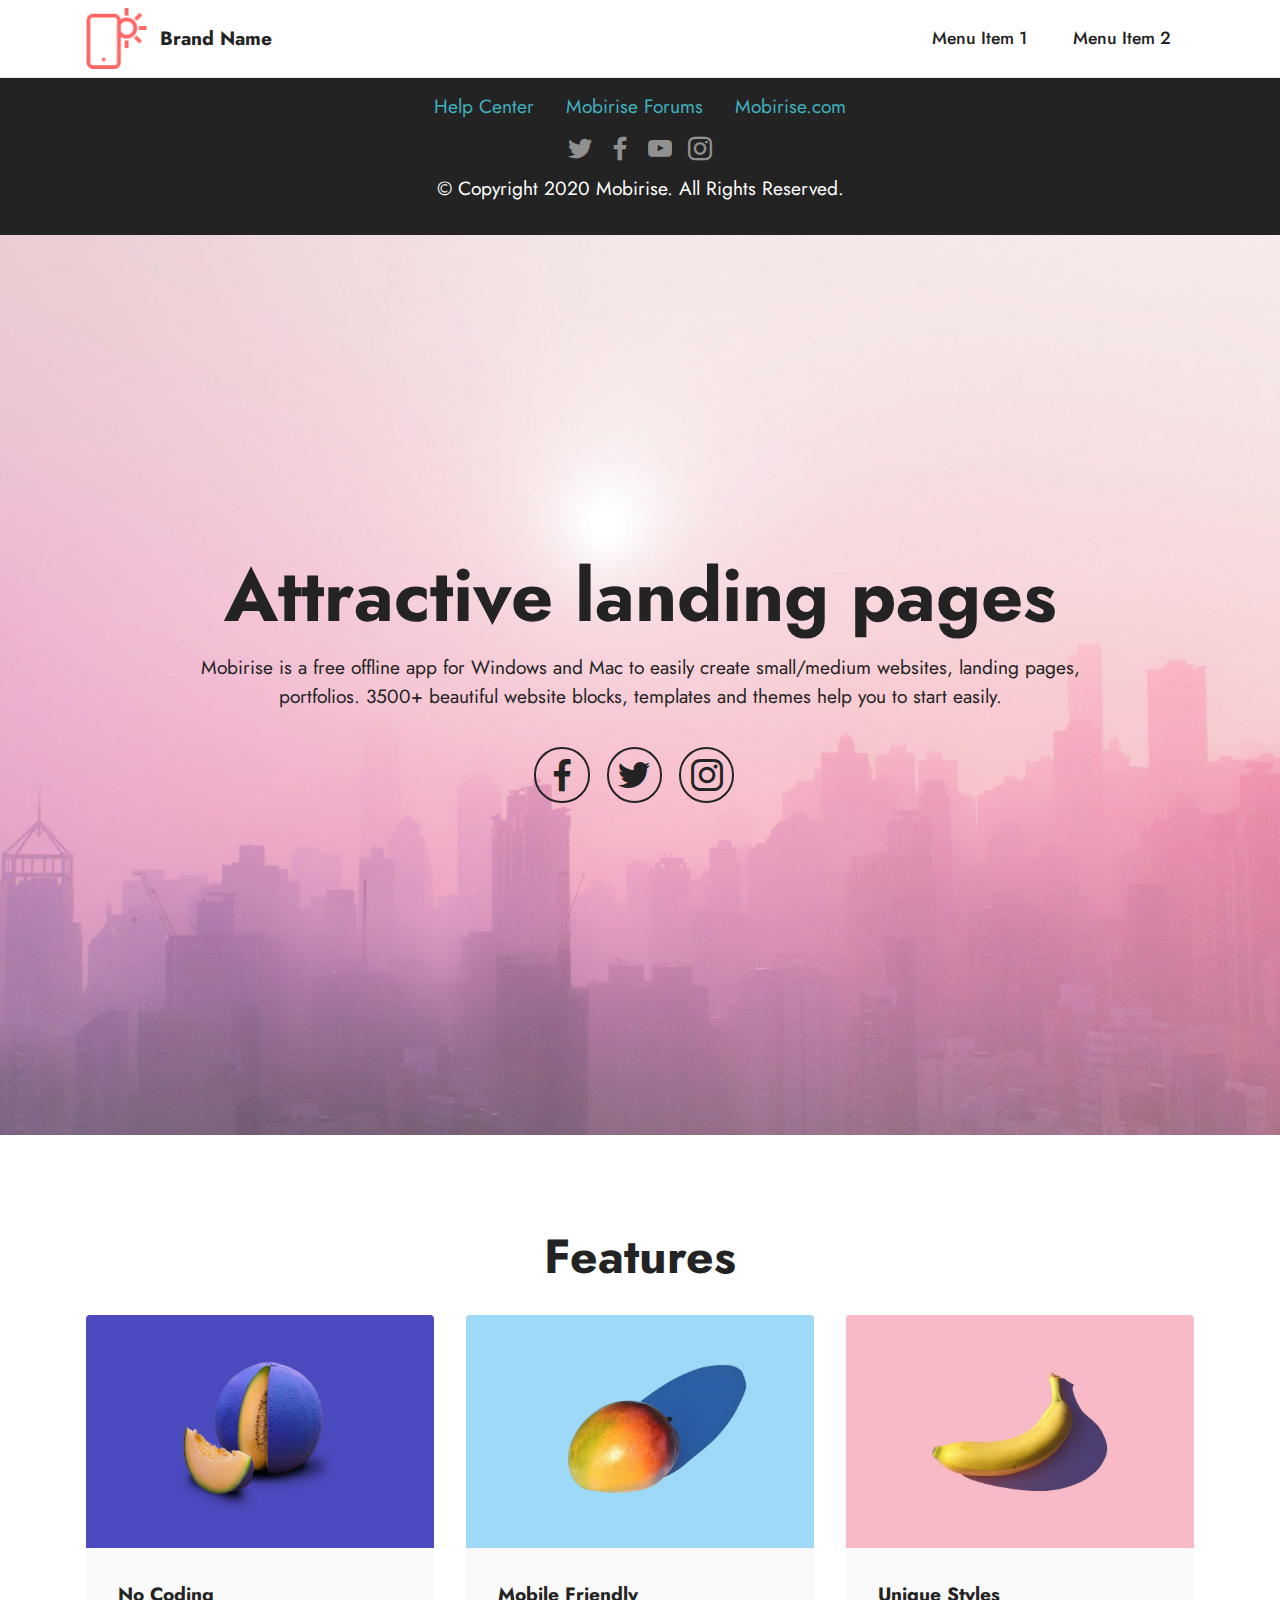
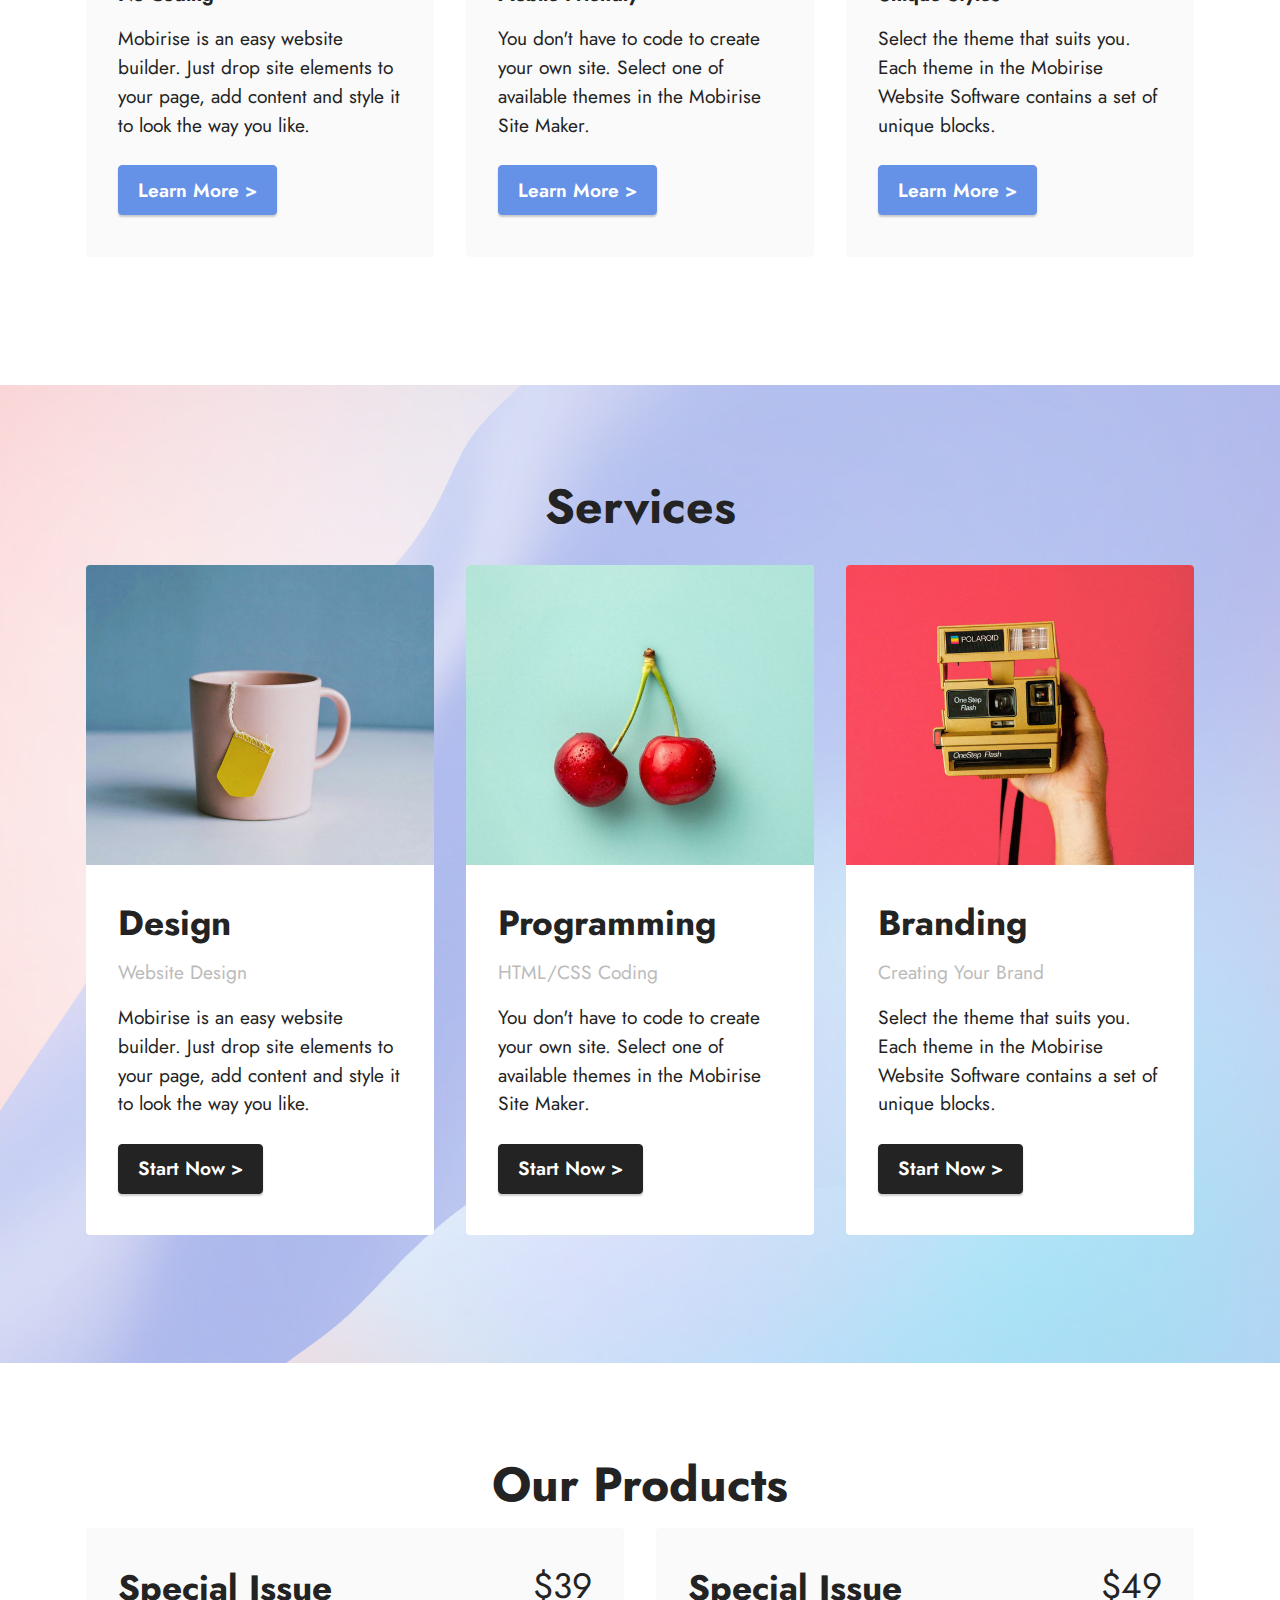
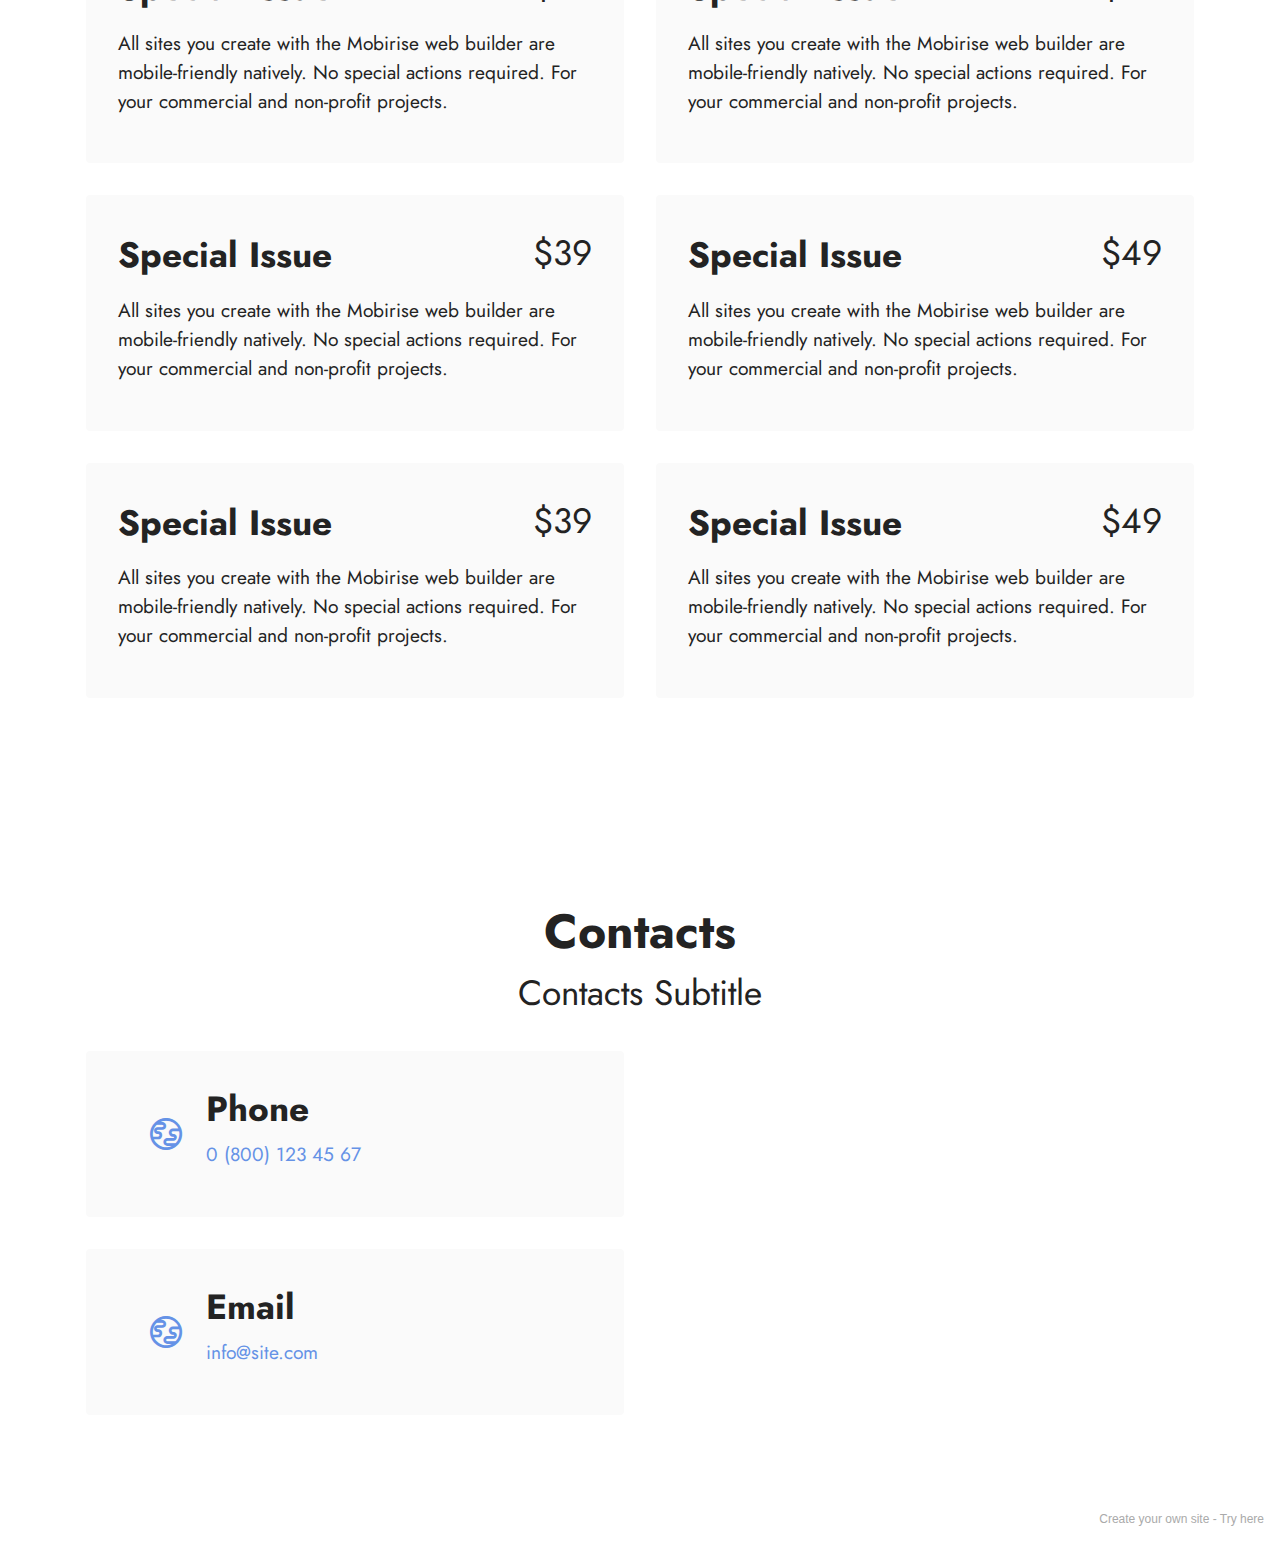
==== index.html @ 2f1c6c76 "zmsf" ====
<!DOCTYPE html>
<html  >
<head>
  <!-- Site made with Mobirise Website Builder v5.2.0, https://mobirise.com -->
  <meta charset="UTF-8">
  <meta http-equiv="X-UA-Compatible" content="IE=edge">
  <meta name="generator" content="Mobirise v5.2.0, mobirise.com">
  <meta name="viewport" content="width=device-width, initial-scale=1, minimum-scale=1">
  <link rel="shortcut icon" href="assets/images/logo.png" type="image/x-icon">
  <meta name="description" content="">
  
  
  <title>Home</title>
  <link rel="stylesheet" href="assets/web/assets/mobirise-icons2/mobirise2.css">
  <link rel="stylesheet" href="assets/tether/tether.min.css">
  <link rel="stylesheet" href="assets/bootstrap/css/bootstrap.min.css">
  <link rel="stylesheet" href="assets/bootstrap/css/bootstrap-grid.min.css">
  <link rel="stylesheet" href="assets/bootstrap/css/bootstrap-reboot.min.css">
  <link rel="stylesheet" href="assets/dropdown/css/style.css">
  <link rel="stylesheet" href="assets/socicon/css/styles.css">
  <link rel="stylesheet" href="assets/theme/css/style.css">
  <link rel="preload" as="style" href="assets/mobirise/css/mbr-additional.css"><link rel="stylesheet" href="assets/mobirise/css/mbr-additional.css" type="text/css">
  
  
  
  
</head>
<body>
  
  <section class="menu cid-s48OLK6784" once="menu" id="menu1-h">
    
    <nav class="navbar navbar-dropdown navbar-fixed-top navbar-expand-lg">
        <div class="container">
            <div class="navbar-brand">
                <span class="navbar-logo">
                    <a href="https://mobiri.se">
                        <img src="assets/images/logo.png" alt="Mobirise" style="height: 3.8rem;">
                    </a>
                </span>
                <span class="navbar-caption-wrap"><a class="navbar-caption text-black display-7" href="https://mobiri.se">Brand Name</a></span>
            </div>
            <button class="navbar-toggler" type="button" data-toggle="collapse" data-target="#navbarSupportedContent" aria-controls="navbarNavAltMarkup" aria-expanded="false" aria-label="Toggle navigation">
                <div class="hamburger">
                    <span></span>
                    <span></span>
                    <span></span>
                    <span></span>
                </div>
            </button>
            <div class="collapse navbar-collapse" id="navbarSupportedContent">
                <ul class="navbar-nav nav-dropdown nav-right" data-app-modern-menu="true"><li class="nav-item"><a class="nav-link link text-black display-4" href="https://mobirise.com">Menu Item 1</a></li>
                    <li class="nav-item"><a class="nav-link link text-black display-4" href="https://mobirise.com">
                            Menu Item 2</a></li></ul>
                
                
            </div>
        </div>
    </nav>

</section>

<section class="footer3 cid-s48P1Icc8J" once="footers" id="footer3-i">

    

    

    <div class="container">
        <div class="media-container-row align-center mbr-white">
            <div class="row row-links">
                <ul class="foot-menu">
                    
                    
                    
                    
                    
                <li class="foot-menu-item mbr-fonts-style display-7"><a href="https://mobirise.com/help/" class="text-success">Help Center</a></li><li class="foot-menu-item mbr-fonts-style display-7"><a href="http://forums.mobirise.com/" class="text-success">Mobirise Forums</a></li><li class="foot-menu-item mbr-fonts-style display-7"><a href="https://mobirise.com/" class="text-success">Mobirise.com</a></li></ul>
            </div>
            <div class="row social-row">
                <div class="social-list align-right pb-2">
                    
                    
                    
                    
                    
                    
                <div class="soc-item">
                        <a href="https://twitter.com/mobirise" target="_blank">
                            <span class="socicon-twitter socicon mbr-iconfont mbr-iconfont-social"></span>
                        </a>
                    </div><div class="soc-item">
                        <a href="https://www.facebook.com/pages/Mobirise/1616226671953247" target="_blank">
                            <span class="socicon-facebook socicon mbr-iconfont mbr-iconfont-social"></span>
                        </a>
                    </div><div class="soc-item">
                        <a href="https://www.youtube.com/c/mobirise" target="_blank">
                            <span class="socicon-youtube socicon mbr-iconfont mbr-iconfont-social"></span>
                        </a>
                    </div><div class="soc-item">
                        <a href="https://instagram.com/mobirise" target="_blank">
                            <span class="mbr-iconfont mbr-iconfont-social socicon-instagram socicon"></span>
                        </a>
                    </div></div>
            </div>
            <div class="row row-copirayt">
                <p class="mbr-text mb-0 mbr-fonts-style mbr-white align-center display-7">
                    © Copyright 2020 Mobirise. All Rights Reserved.
                </p>
            </div>
        </div>
    </div>
</section>

<section class="header13 cid-siAZzkygp8 mbr-fullscreen" id="header13-p">

    

    <div class="mbr-overlay" style="opacity: 0.2; background-color: rgb(255, 255, 255);"></div>

    <div class="align-center container">
        <div class="row justify-content-center">
            <div class="col-12 col-lg-10">
                <h1 class="mbr-section-title mbr-fonts-style mb-3 display-1"><strong>Attractive landing pages</strong></h1>
                
                <p class="mbr-text mbr-fonts-style mb-3 display-7">
                    Mobirise is a free offline app for Windows and Mac to easily create small/medium websites, landing
                    pages, portfolios. 3500+ beautiful website blocks, templates and themes help you to start easily.
                </p>
                
                <div class="social-row display-7 mt-5">
                    <div class="soc-item">
                        <a href="https://twitter.com/mobirise" target="_blank">
                            <span class="mbr-iconfont socicon socicon-facebook"></span>
                        </a>
                    </div>
                    <div class="soc-item">
                        <a href="https://twitter.com/mobirise" target="_blank">
                            <span class="mbr-iconfont socicon socicon-twitter"></span>
                        </a>
                    </div>
                    <div class="soc-item">
                        <a href="https://twitter.com/mobirise" target="_blank">
                            <span class="mbr-iconfont socicon socicon-instagram"></span>
                        </a>
                    </div>
                    
                    
                </div>
            </div>
        </div>
    </div>
</section>

<section class="features3 cid-siAZRKsqKq" id="features3-q">
    
    
    <div class="container">
        <div class="mbr-section-head">
            <h4 class="mbr-section-title mbr-fonts-style align-center mb-0 display-2">
                <strong>Features</strong></h4>
            
        </div>
        <div class="row mt-4">
            <div class="item features-image сol-12 col-md-6 col-lg-4">
                <div class="item-wrapper">
                    <div class="item-img">
                        <img src="assets/images/features1.jpg">
                    </div>
                    <div class="item-content">
                        <h5 class="item-title mbr-fonts-style display-7"><strong>No Coding</strong></h5>
                        
                        <p class="mbr-text mbr-fonts-style mt-3 display-7">Mobirise is an easy website builder. Just
                            drop site elements to your page, add content and style it to look the way you like.</p>
                    </div>
                    <div class="mbr-section-btn item-footer mt-2"><a href="" class="btn btn-primary item-btn display-7" target="_blank">Learn More
                            &gt;</a></div>
                </div>
            </div>
            <div class="item features-image сol-12 col-md-6 col-lg-4">
                <div class="item-wrapper">
                    <div class="item-img">
                        <img src="assets/images/features2.jpg">
                    </div>
                    <div class="item-content">
                        <h5 class="item-title mbr-fonts-style display-7"><strong>Mobile Friendly</strong></h5>
                        
                        <p class="mbr-text mbr-fonts-style mt-3 display-7">You don't have to code to create your own
                            site. Select one of available themes in the Mobirise Site Maker.</p>
                    </div>
                    <div class="mbr-section-btn item-footer mt-2"><a href="" class="btn btn-primary item-btn display-7" target="_blank">Learn More
                            &gt;</a></div>
                </div>
            </div>
            <div class="item features-image сol-12 col-md-6 col-lg-4">
                <div class="item-wrapper">
                    <div class="item-img">
                        <img src="assets/images/features3.jpg">
                    </div>
                    <div class="item-content">
                        <h5 class="item-title mbr-fonts-style display-7"><strong>Unique Styles</strong></h5>
                        
                        <p class="mbr-text mbr-fonts-style mt-3 display-7">Select the theme that suits you. Each theme
                            in the Mobirise Website Software contains a set of unique blocks.<br></p>
                    </div>
                    <div class="mbr-section-btn item-footer mt-2"><a href="" class="btn btn-primary item-btn display-7" target="_blank">Learn More
                            &gt;</a></div>
                </div>
            </div>
        </div>
    </div>
</section>

<section class="features4 cid-siAZSItTWg" id="features4-r">
    
    <div class="mbr-overlay"></div>
    <div class="container">
        <div class="mbr-section-head">
            <h4 class="mbr-section-title mbr-fonts-style align-center mb-0 display-2">
                <strong>Services</strong></h4>
            
        </div>
        <div class="row mt-4">
            <div class="item features-image сol-12 col-md-6 col-lg-4">
                <div class="item-wrapper">
                    <div class="item-img">
                        <img src="assets/images/product2.jpg" alt="" title="">
                    </div>
                    <div class="item-content">
                        <h5 class="item-title mbr-fonts-style display-5"><strong>Design</strong></h5>
                        <h6 class="item-subtitle mbr-fonts-style mt-1 display-7">Website Design</h6>
                        <p class="mbr-text mbr-fonts-style mt-3 display-7">Mobirise is an easy website builder. Just drop site elements to your page, add content and style it to look the way you like.</p>
                    </div>
                    <div class="mbr-section-btn item-footer mt-2"><a href="" class="btn item-btn btn-black display-7" target="_blank">Start Now &gt;</a></div>
                </div>
            </div>
            <div class="item features-image сol-12 col-md-6 col-lg-4">
                <div class="item-wrapper">
                    <div class="item-img">
                        <img src="assets/images/product3.jpg" alt="" title="">
                    </div>
                    <div class="item-content">
                        <h5 class="item-title mbr-fonts-style display-5"><strong>Programming</strong></h5>
                        <h6 class="item-subtitle mbr-fonts-style mt-1 display-7">
                            HTML/CSS Coding</h6>
                        <p class="mbr-text mbr-fonts-style mt-3 display-7">You don't have to code to create your own site. Select one of available themes in the Mobirise Site Maker.</p>
                    </div>
                    <div class="mbr-section-btn item-footer mt-2"><a href="" class="btn item-btn btn-black display-7" target="_blank">Start Now &gt;</a></div>
                </div>
            </div>
            <div class="item features-image сol-12 col-md-6 col-lg-4">
                <div class="item-wrapper">
                    <div class="item-img">
                        <img src="assets/images/product1.jpg" alt="" title="">
                    </div>
                    <div class="item-content">
                        <h5 class="item-title mbr-fonts-style display-5"><strong>Branding</strong></h5>
                        <h6 class="item-subtitle mbr-fonts-style mt-1 display-7">Creating Your Brand</h6>
                        <p class="mbr-text mbr-fonts-style mt-3 display-7">Select the theme that suits you. Each theme in the Mobirise Website Software contains a set of unique blocks.<br></p>
                    </div>
                    <div class="mbr-section-btn item-footer mt-2"><a href="" class="btn item-btn btn-black display-7" target="_blank">Start Now &gt;</a></div>
                </div>
            </div>
            
        </div>
    </div>
</section>

<section class="features7 cid-siAZWN9d0u" id="features8-s">
    <!---->
    
    
    <div class="container">
        <div class="row">
            <div class="title col-12">
                <h5 class="mbr-section-title mbr-fonts-style mb-3 display-2">
                    <strong>Our Products</strong>
                </h5>
                
            </div>
            <div class="card col-12 col-md-6">
                <div class="card-wrapper">
                    <div class="top-line">
                        <h6 class="card-title mbr-fonts-style display-5">
                            <strong>Special Issue</strong>
                        </h6>
                        <p class="mbr-text cost mbr-fonts-style display-5">$39</p>
                    </div>
                    <div class="bottom-line">
                        <p class="mbr-text mbr-fonts-style display-7">
                            All sites you create with the Mobirise web builder are mobile-friendly natively. No special
                            actions required. For your commercial and non-profit projects.
                        </p>
                    </div>
                </div>
            </div>
            <div class="card col-12 col-md-6">
                <div class="card-wrapper">
                    <div class="top-line">
                        <h6 class="card-title mbr-fonts-style display-5">
                            <strong>Special Issue</strong>
                        </h6>
                        <p class="mbr-text cost mbr-fonts-style display-5">$49</p>
                    </div>
                    <div class="bottom-line">
                        <p class="mbr-text mbr-fonts-style display-7">
                            All sites you create with the Mobirise web builder are mobile-friendly natively. No special
                            actions required. For your commercial and non-profit projects.
                        </p>
                    </div>
                </div>
            </div>
            <div class="card col-12 col-md-6">
                <div class="card-wrapper">
                    <div class="top-line">
                        <h6 class="card-title mbr-fonts-style display-5">
                            <strong>Special Issue</strong>
                        </h6>
                        <p class="mbr-text cost mbr-fonts-style display-5">$39</p>
                    </div>
                    <div class="bottom-line">
                        <p class="mbr-text mbr-fonts-style display-7">
                            All sites you create with the Mobirise web builder are mobile-friendly natively. No special
                            actions required. For your commercial and non-profit projects.
                        </p>
                    </div>
                </div>
            </div>
            <div class="card col-12 col-md-6">
                <div class="card-wrapper">
                    <div class="top-line">
                        <h6 class="card-title mbr-fonts-style display-5">
                            <strong>Special Issue</strong>
                        </h6>
                        <p class="mbr-text cost mbr-fonts-style display-5">$49</p>
                    </div>
                    <div class="bottom-line">
                        <p class="mbr-text mbr-fonts-style display-7">
                            All sites you create with the Mobirise web builder are mobile-friendly natively. No special
                            actions required. For your commercial and non-profit projects.
                        </p>
                    </div>
                </div>
            </div>
            <div class="card col-12 col-md-6">
                <div class="card-wrapper">
                    <div class="top-line">
                        <h6 class="card-title mbr-fonts-style display-5">
                            <strong>Special Issue</strong>
                        </h6>
                        <p class="mbr-text cost mbr-fonts-style display-5">$39</p>
                    </div>
                    <div class="bottom-line">
                        <p class="mbr-text mbr-fonts-style display-7">
                            All sites you create with the Mobirise web builder are mobile-friendly natively. No special
                            actions required. For your commercial and non-profit projects.
                        </p>
                    </div>
                </div>
            </div>
            <div class="card col-12 col-md-6">
                <div class="card-wrapper">
                    <div class="top-line">
                        <h6 class="card-title mbr-fonts-style display-5">
                            <strong>Special Issue</strong>
                        </h6>
                        <p class="mbr-text cost mbr-fonts-style display-5">$49</p>
                    </div>
                    <div class="bottom-line">
                        <p class="mbr-text mbr-fonts-style display-7">
                            All sites you create with the Mobirise web builder are mobile-friendly natively. No special
                            actions required. For your commercial and non-profit projects.
                        </p>
                    </div>
                </div>
            </div>
            
            
            
            
            
            
        </div>
    </div>
</section>

<section class="contacts3 map1 cid-siB05plwUU" id="contacts3-t">

    
    
    <div class="container">
        <div class="mbr-section-head">
            <h3 class="mbr-section-title mbr-fonts-style align-center mb-0 display-2">
                <strong>Contacts</strong>
            </h3>
            <h4 class="mbr-section-subtitle mbr-fonts-style align-center mb-0 mt-2 display-5">
                Contacts Subtitle
            </h4>
        </div>
        <div class="row justify-content-center mt-4">
            <div class="card col-12 col-md-6">
                <div class="card-wrapper">
                    <div class="image-wrapper">
                        <span class="mbr-iconfont mobi-mbri-globe mobi-mbri"></span>
                    </div>
                    <div class="text-wrapper">
                        <h6 class="card-title mbr-fonts-style mb-1 display-5">
                            <strong>Phone</strong>
                        </h6>
                        <p class="mbr-text mbr-fonts-style display-7">
                            <a href="tel:+12345678910" class="text-primary">0 (800) 123 45 67</a>
                        </p>
                    </div>
                </div>
                <div class="card-wrapper">
                    <div class="image-wrapper">
                        <span class="mbr-iconfont mobi-mbri-globe mobi-mbri"></span>
                    </div>
                    <div class="text-wrapper">
                        <h6 class="card-title mbr-fonts-style mb-1 display-5">
                            <strong>Email</strong>
                        </h6>
                        <p class="mbr-text mbr-fonts-style display-7">
                            <a href="mailto:info@site.com" class="text-primary">info@site.com</a>
                        </p>
                    </div>
                </div>
            </div>
            <div class="map-wrapper col-12 col-md-6">
                <div class="google-map"><iframe frameborder="0" style="border:0" src="https://www.google.com/maps/embed/v1/place?key=AIzaSyCNveGQ9bfpKFwWzQLLftrR9hNiHwdqQG8&amp;q=350 5th Ave, New York, NY 10118" allowfullscreen=""></iframe></div>
            </div>
        </div>
    </div>
</section><section style="background-color: #fff; font-family: -apple-system, BlinkMacSystemFont, 'Segoe UI', 'Roboto', 'Helvetica Neue', Arial, sans-serif; color:#aaa; font-size:12px; padding: 0; align-items: center; display: flex;"><a href="https://mobirise.site/w" style="flex: 1 1; height: 3rem; padding-left: 1rem;"></a><p style="flex: 0 0 auto; margin:0; padding-right:1rem;">Create your own site - <a href="https://mobirise.site/v" style="color:#aaa;">Try here</a></p></section><script src="assets/web/assets/jquery/jquery.min.js"></script>  <script src="assets/popper/popper.min.js"></script>  <script src="assets/tether/tether.min.js"></script>  <script src="assets/bootstrap/js/bootstrap.min.js"></script>  <script src="assets/smoothscroll/smooth-scroll.js"></script>  <script src="assets/dropdown/js/nav-dropdown.js"></script>  <script src="assets/dropdown/js/navbar-dropdown.js"></script>  <script src="assets/touchswipe/jquery.touch-swipe.min.js"></script>  <script src="assets/theme/js/script.js"></script>  
  
  
</body>
</html>
---- assets/web/assets/mobirise-icons2/mobirise2.css ----
@font-face {
  font-family: 'Moririse2';
  font-display: swap;
  src:  url('mobirise2.eot?f2bix4');
  src:  url('mobirise2.eot?f2bix4#iefix') format('embedded-opentype'),
    url('mobirise2.ttf?f2bix4') format('truetype'),
    url('mobirise2.woff?f2bix4') format('woff'),
    url('mobirise2.svg?f2bix4#mobirise2') format('svg');
  font-weight: normal;
  font-style: normal;
}

[class^="mobi-"], [class*=" mobi-"] {
  /* use !important to prevent issues with browser extensions that change fonts */
  font-family: 'Moririse2' !important;
  speak: none;
  font-style: normal;
  font-weight: normal;
  font-variant: normal;
  text-transform: none;
  line-height: 1;

  /* Better Font Rendering =========== */
  -webkit-font-smoothing: antialiased;
  -moz-osx-font-smoothing: grayscale;
}

.mobi-mbri-add-submenu:before {
  content: "\e900";
}
.mobi-mbri-alert:before {
  content: "\e901";
}
.mobi-mbri-align-center:before {
  content: "\e902";
}
.mobi-mbri-align-justify:before {
  content: "\e903";
}
.mobi-mbri-align-left:before {
  content: "\e904";
}
.mobi-mbri-align-right:before {
  content: "\e905";
}
.mobi-mbri-android:before {
  content: "\e906";
}
.mobi-mbri-apple:before {
  content: "\e907";
}
.mobi-mbri-arrow-down:before {
  content: "\e908";
}
.mobi-mbri-arrow-next:before {
  content: "\e909";
}
.mobi-mbri-arrow-prev:before {
  content: "\e90a";
}
.mobi-mbri-arrow-up:before {
  content: "\e90b";
}
.mobi-mbri-bold:before {
  content: "\e90c";
}
.mobi-mbri-bookmark:before {
  content: "\e90d";
}
.mobi-mbri-bootstrap:before {
  content: "\e90e";
}
.mobi-mbri-briefcase:before {
  content: "\e90f";
}
.mobi-mbri-browse:before {
  content: "\e910";
}
.mobi-mbri-bulleted-list:before {
  content: "\e911";
}
.mobi-mbri-calendar:before {
  content: "\e912";
}
.mobi-mbri-camera:before {
  content: "\e913";
}
.mobi-mbri-cart-add:before {
  content: "\e914";
}
.mobi-mbri-cart-full:before {
  content: "\e915";
}
.mobi-mbri-cash:before {
  content: "\e916";
}
.mobi-mbri-change-style:before {
  content: "\e917";
}
.mobi-mbri-chat:before {
  content: "\e918";
}
.mobi-mbri-clock:before {
  content: "\e919";
}
.mobi-mbri-close:before {
  content: "\e91a";
}
.mobi-mbri-cloud:before {
  content: "\e91b";
}
.mobi-mbri-code:before {
  content: "\e91c";
}
.mobi-mbri-contact-form:before {
  content: "\e91d";
}
.mobi-mbri-credit-card:before {
  content: "\e91e";
}
.mobi-mbri-cursor-click:before {
  content: "\e91f";
}
.mobi-mbri-cust-feedback:before {
  content: "\e920";
}
.mobi-mbri-database:before {
  content: "\e921";
}
.mobi-mbri-delivery:before {
  content: "\e922";
}
.mobi-mbri-desktop:before {
  content: "\e923";
}
.mobi-mbri-devices:before {
  content: "\e924";
}
.mobi-mbri-down:before {
  content: "\e925";
}
.mobi-mbri-download-2:before {
  content: "\e926";
}
.mobi-mbri-download:before {
  content: "\e927";
}
.mobi-mbri-drag-n-drop-2:before {
  content: "\e928";
}
.mobi-mbri-drag-n-drop:before {
  content: "\e929";
}
.mobi-mbri-edit-2:before {
  content: "\e92a";
}
.mobi-mbri-edit:before {
  content: "\e92b";
}
.mobi-mbri-error:before {
  content: "\e92c";
}
.mobi-mbri-extension:before {
  content: "\e92d";
}
.mobi-mbri-features:before {
  content: "\e92e";
}
.mobi-mbri-file:before {
  content: "\e92f";
}
.mobi-mbri-flag:before {
  content: "\e930";
}
.mobi-mbri-folder:before {
  content: "\e931";
}
.mobi-mbri-gift:before {
  content: "\e932";
}
.mobi-mbri-github:before {
  content: "\e933";
}
.mobi-mbri-globe-2:before {
  content: "\e934";
}
.mobi-mbri-globe:before {
  content: "\e935";
}
.mobi-mbri-growing-chart:before {
  content: "\e936";
}
.mobi-mbri-hearth:before {
  content: "\e937";
}
.mobi-mbri-help:before {
  content: "\e938";
}
.mobi-mbri-home:before {
  content: "\e939";
}
.mobi-mbri-hot-cup:before {
  content: "\e93a";
}
.mobi-mbri-idea:before {
  content: "\e93b";
}
.mobi-mbri-image-gallery:before {
  content: "\e93c";
}
.mobi-mbri-image-slider:before {
  content: "\e93d";
}
.mobi-mbri-info:before {
  content: "\e93e";
}
.mobi-mbri-italic:before {
  content: "\e93f";
}
.mobi-mbri-key:before {
  content: "\e940";
}
.mobi-mbri-laptop:before {
  content: "\e941";
}
.mobi-mbri-layers:before {
  content: "\e942";
}
.mobi-mbri-left-right:before {
  content: "\e943";
}
.mobi-mbri-left:before {
  content: "\e944";
}
.mobi-mbri-letter:before {
  content: "\e945";
}
.mobi-mbri-like:before {
  content: "\e946";
}
.mobi-mbri-link:before {
  content: "\e947";
}
.mobi-mbri-lock:before {
  content: "\e948";
}
.mobi-mbri-login:before {
  content: "\e949";
}
.mobi-mbri-logout:before {
  content: "\e94a";
}
.mobi-mbri-magic-stick:before {
  content: "\e94b";
}
.mobi-mbri-map-pin:before {
  content: "\e94c";
}
.mobi-mbri-menu:before {
  content: "\e94d";
}
.mobi-mbri-mobile-2:before {
  content: "\e94e";
}
.mobi-mbri-mobile-horizontal:before {
  content: "\e94f";
}
.mobi-mbri-mobile:before {
  content: "\e950";
}
.mobi-mbri-mobirise:before {
  content: "\e951";
}
.mobi-mbri-more-horizontal:before {
  content: "\e952";
}
.mobi-mbri-more-vertical:before {
  content: "\e953";
}
.mobi-mbri-music:before {
  content: "\e954";
}
.mobi-mbri-new-file:before {
  content: "\e955";
}
.mobi-mbri-numbered-list:before {
  content: "\e956";
}
.mobi-mbri-opened-folder:before {
  content: "\e957";
}
.mobi-mbri-pages:before {
  content: "\e958";
}
.mobi-mbri-paper-plane:before {
  content: "\e959";
}
.mobi-mbri-paperclip:before {
  content: "\e95a";
}
.mobi-mbri-phone:before {
  content: "\e95b";
}
.mobi-mbri-photo:before {
  content: "\e95c";
}
.mobi-mbri-photos:before {
  content: "\e95d";
}
.mobi-mbri-pin:before {
  content: "\e95e";
}
.mobi-mbri-play:before {
  content: "\e95f";
}
.mobi-mbri-plus:before {
  content: "\e960";
}
.mobi-mbri-preview:before {
  content: "\e961";
}
.mobi-mbri-print:before {
  content: "\e962";
}
.mobi-mbri-protect:before {
  content: "\e963";
}
.mobi-mbri-question:before {
  content: "\e964";
}
.mobi-mbri-quote-left:before {
  content: "\e965";
}
.mobi-mbri-quote-right:before {
  content: "\e966";
}
.mobi-mbri-redo:before {
  content: "\e967";
}
.mobi-mbri-refresh:before {
  content: "\e968";
}
.mobi-mbri-responsive-2:before {
  content: "\e969";
}
.mobi-mbri-responsive:before {
  content: "\e96a";
}
.mobi-mbri-right:before {
  content: "\e96b";
}
.mobi-mbri-rocket:before {
  content: "\e96c";
}
.mobi-mbri-sad-face:before {
  content: "\e96d";
}
.mobi-mbri-sale:before {
  content: "\e96e";
}
.mobi-mbri-save:before {
  content: "\e96f";
}
.mobi-mbri-search:before {
  content: "\e970";
}
.mobi-mbri-setting-2:before {
  content: "\e971";
}
.mobi-mbri-setting-3:before {
  content: "\e972";
}
.mobi-mbri-setting:before {
  content: "\e973";
}
.mobi-mbri-share:before {
  content: "\e974";
}
.mobi-mbri-shopping-bag:before {
  content: "\e975";
}
.mobi-mbri-shopping-basket:before {
  content: "\e976";
}
.mobi-mbri-shopping-cart:before {
  content: "\e977";
}
.mobi-mbri-sites:before {
  content: "\e978";
}
.mobi-mbri-smile-face:before {
  content: "\e979";
}
.mobi-mbri-speed:before {
  content: "\e97a";
}
.mobi-mbri-star:before {
  content: "\e97b";
}
.mobi-mbri-success:before {
  content: "\e97c";
}
.mobi-mbri-sun:before {
  content: "\e97d";
}
.mobi-mbri-sun2:before {
  content: "\e97e";
}
.mobi-mbri-tablet-vertical:before {
  content: "\e97f";
}
.mobi-mbri-tablet:before {
  content: "\e980";
}
.mobi-mbri-target:before {
  content: "\e981";
}
.mobi-mbri-timer:before {
  content: "\e982";
}
.mobi-mbri-to-ftp:before {
  content: "\e983";
}
.mobi-mbri-to-local-drive:before {
  content: "\e984";
}
.mobi-mbri-touch-swipe:before {
  content: "\e985";
}
.mobi-mbri-touch:before {
  content: "\e986";
}
.mobi-mbri-trash:before {
  content: "\e987";
}
.mobi-mbri-underline:before {
  content: "\e988";
}
.mobi-mbri-undo:before {
  content: "\e989";
}
.mobi-mbri-unlink:before {
  content: "\e98a";
}
.mobi-mbri-unlock:before {
  content: "\e98b";
}
.mobi-mbri-up-down:before {
  content: "\e98c";
}
.mobi-mbri-up:before {
  content: "\e98d";
}
.mobi-mbri-update:before {
  content: "\e98e";
}
.mobi-mbri-upload-2:before {
  content: "\e98f";
}
.mobi-mbri-upload:before {
  content: "\e990";
}
.mobi-mbri-user-2:before {
  content: "\e991";
}
.mobi-mbri-user:before {
  content: "\e992";
}
.mobi-mbri-users:before {
  content: "\e993";
}
.mobi-mbri-video-play:before {
  content: "\e994";
}
.mobi-mbri-video:before {
  content: "\e995";
}
.mobi-mbri-watch:before {
  content: "\e996";
}
.mobi-mbri-website-theme-2:before {
  content: "\e997";
}
.mobi-mbri-website-theme:before {
  content: "\e998";
}
.mobi-mbri-wifi:before {
  content: "\e999";
}
.mobi-mbri-windows:before {
  content: "\e99a";
}
.mobi-mbri-zoom-in:before {
  content: "\e99b";
}
.mobi-mbri-zoom-out:before {
  content: "\e99c";
}
---- assets/dropdown/css/style.css ----
.navbar-dropdown {
  left: 0;
  padding: 0;
  position: absolute;
  right: 0;
  top: 0;
  transition: all 0.45s ease;
  z-index: 1030;
  background: #282828; }
  .navbar-dropdown .navbar-logo {
    margin-right: 0.8rem;
    transition: margin 0.3s ease-in-out;
    vertical-align: middle; }
    .navbar-dropdown .navbar-logo img {
      height: 3.125rem;
      transition: all 0.3s ease-in-out; }
    .navbar-dropdown .navbar-logo.mbr-iconfont {
      font-size: 3.125rem;
      line-height: 3.125rem; }
  .navbar-dropdown .navbar-caption {
    font-weight: 700;
    white-space: normal;
    vertical-align: -4px;
    line-height: 3.125rem !important; }
    .navbar-dropdown .navbar-caption, .navbar-dropdown .navbar-caption:hover {
      color: inherit;
      text-decoration: none; }
  .navbar-dropdown .mbr-iconfont + .navbar-caption {
    vertical-align: -1px; }
  .navbar-dropdown.navbar-fixed-top {
    position: fixed; }
  .navbar-dropdown .navbar-brand span {
    vertical-align: -4px; }
  .navbar-dropdown.bg-color.transparent {
    background: none; }
  .navbar-dropdown.navbar-short .navbar-brand {
    padding: 0.625rem 0; }
    .navbar-dropdown.navbar-short .navbar-brand span {
      vertical-align: -1px; }
  .navbar-dropdown.navbar-short .navbar-caption {
    line-height: 2.375rem !important;
    vertical-align: -2px; }
  .navbar-dropdown.navbar-short .navbar-logo {
    margin-right: 0.5rem; }
    .navbar-dropdown.navbar-short .navbar-logo img {
      height: 2.375rem; }
    .navbar-dropdown.navbar-short .navbar-logo.mbr-iconfont {
      font-size: 2.375rem;
      line-height: 2.375rem; }
  .navbar-dropdown.navbar-short .mbr-table-cell {
    height: 3.625rem; }
  .navbar-dropdown .navbar-close {
    left: 0.6875rem;
    position: fixed;
    top: 0.75rem;
    z-index: 1000; }
  .navbar-dropdown .hamburger-icon {
    content: "";
    display: inline-block;
    vertical-align: middle;
    width: 16px;
    -webkit-box-shadow: 0 -6px 0 1px #282828,0 0 0 1px #282828,0 6px 0 1px #282828;
    -moz-box-shadow: 0 -6px 0 1px #282828,0 0 0 1px #282828,0 6px 0 1px #282828;
    box-shadow: 0 -6px 0 1px #282828,0 0 0 1px #282828,0 6px 0 1px #282828; }

.dropdown-menu .dropdown-toggle[data-toggle="dropdown-submenu"]::after {
  border-bottom: 0.35em solid transparent;
  border-left: 0.35em solid;
  border-right: 0;
  border-top: 0.35em solid transparent;
  margin-left: 0.3rem; }

.dropdown-menu .dropdown-item:focus {
  outline: 0; }

.nav-dropdown {
  font-size: 0.75rem;
  font-weight: 500;
  height: auto !important; }
  .nav-dropdown .nav-btn {
    padding-left: 1rem; }
  .nav-dropdown .link {
    margin: .667em 1.667em;
    font-weight: 500;
    padding: 0;
    transition: color .2s ease-in-out; }
    .nav-dropdown .link.dropdown-toggle {
      margin-right: 2.583em; }
      .nav-dropdown .link.dropdown-toggle::after {
        margin-left: .25rem;
        border-top: 0.35em solid;
        border-right: 0.35em solid transparent;
        border-left: 0.35em solid transparent;
        border-bottom: 0; }
      .nav-dropdown .link.dropdown-toggle[aria-expanded="true"] {
        margin: 0;
        padding: 0.667em 3.263em  0.667em 1.667em; }
  .nav-dropdown .link::after,
  .nav-dropdown .dropdown-item::after {
    color: inherit; }
  .nav-dropdown .btn {
    font-size: 0.75rem;
    font-weight: 700;
    letter-spacing: 0;
    margin-bottom: 0;
    padding-left: 1.25rem;
    padding-right: 1.25rem; }
  .nav-dropdown .dropdown-menu {
    border-radius: 0;
    border: 0;
    left: 0;
    margin: 0;
    padding-bottom: 1.25rem;
    padding-top: 1.25rem;
    position: relative; }
  .nav-dropdown .dropdown-submenu {
    margin-left: 0.125rem;
    top: 0; }
  .nav-dropdown .dropdown-item {
    font-weight: 500;
    line-height: 2;
    padding: 0.3846em 4.615em 0.3846em 1.5385em;
    position: relative;
    transition: color .2s ease-in-out, background-color .2s ease-in-out; }
    .nav-dropdown .dropdown-item::after {
      margin-top: -0.3077em;
      position: absolute;
      right: 1.1538em;
      top: 50%; }
    .nav-dropdown .dropdown-item:focus, .nav-dropdown .dropdown-item:hover {
      background: none; }

@media (max-width: 767px) {
  .nav-dropdown.navbar-toggleable-sm {
    bottom: 0;
    display: none;
    left: 0;
    overflow-x: hidden;
    position: fixed;
    top: 0;
    transform: translateX(-100%);
    -ms-transform: translateX(-100%);
    -webkit-transform: translateX(-100%);
    width: 18.75rem;
    z-index: 999; } }
.nav-dropdown.navbar-toggleable-xl {
  bottom: 0;
  display: none;
  left: 0;
  overflow-x: hidden;
  position: fixed;
  top: 0;
  transform: translateX(-100%);
  -ms-transform: translateX(-100%);
  -webkit-transform: translateX(-100%);
  width: 18.75rem;
  z-index: 999; }

.nav-dropdown-sm {
  display: block !important;
  overflow-x: hidden;
  overflow: auto;
  padding-top: 3.875rem; }
  .nav-dropdown-sm::after {
    content: "";
    display: block;
    height: 3rem;
    width: 100%; }
  .nav-dropdown-sm.collapse.in ~ .navbar-close {
    display: block !important; }
  .nav-dropdown-sm.collapsing, .nav-dropdown-sm.collapse.in {
    transform: translateX(0);
    -ms-transform: translateX(0);
    -webkit-transform: translateX(0);
    transition: all 0.25s ease-out;
    -webkit-transition: all 0.25s ease-out;
    background: #282828; }
  .nav-dropdown-sm.collapsing[aria-expanded="false"] {
    transform: translateX(-100%);
    -ms-transform: translateX(-100%);
    -webkit-transform: translateX(-100%); }
  .nav-dropdown-sm .nav-item {
    display: block;
    margin-left: 0 !important;
    padding-left: 0; }
  .nav-dropdown-sm .link,
  .nav-dropdown-sm .dropdown-item {
    border-top: 1px dotted rgba(255, 255, 255, 0.1);
    font-size: 0.8125rem;
    line-height: 1.6;
    margin: 0 !important;
    padding: 0.875rem 2.4rem 0.875rem 1.5625rem !important;
    position: relative;
    white-space: normal; }
    .nav-dropdown-sm .link:focus, .nav-dropdown-sm .link:hover,
    .nav-dropdown-sm .dropdown-item:focus,
    .nav-dropdown-sm .dropdown-item:hover {
      background: rgba(0, 0, 0, 0.2) !important;
      color: #c0a375; }
  .nav-dropdown-sm .nav-btn {
    position: relative;
    padding: 1.5625rem 1.5625rem 0 1.5625rem; }
    .nav-dropdown-sm .nav-btn::before {
      border-top: 1px dotted rgba(255, 255, 255, 0.1);
      content: "";
      left: 0;
      position: absolute;
      top: 0;
      width: 100%; }
    .nav-dropdown-sm .nav-btn + .nav-btn {
      padding-top: 0.625rem; }
      .nav-dropdown-sm .nav-btn + .nav-btn::before {
        display: none; }
  .nav-dropdown-sm .btn {
    padding: 0.625rem 0; }
  .nav-dropdown-sm .dropdown-toggle[data-toggle="dropdown-submenu"]::after {
    margin-left: .25rem;
    border-top: 0.35em solid;
    border-right: 0.35em solid transparent;
    border-left: 0.35em solid transparent;
    border-bottom: 0; }
  .nav-dropdown-sm .dropdown-toggle[data-toggle="dropdown-submenu"][aria-expanded="true"]::after {
    border-top: 0;
    border-right: 0.35em solid transparent;
    border-left: 0.35em solid transparent;
    border-bottom: 0.35em solid; }
  .nav-dropdown-sm .dropdown-menu {
    margin: 0;
    padding: 0;
    position: relative;
    top: 0;
    left: 0;
    width: 100%;
    border: 0;
    float: none;
    border-radius: 0;
    background: none; }
  .nav-dropdown-sm .dropdown-submenu {
    left: 100%;
    margin-left: 0.125rem;
    margin-top: -1.25rem;
    top: 0; }

.navbar-toggleable-sm .nav-dropdown .dropdown-menu {
  position: absolute; }

.navbar-toggleable-sm .nav-dropdown .dropdown-submenu {
  left: 100%;
  margin-left: 0.125rem;
  margin-top: -1.25rem;
  top: 0; }

.navbar-toggleable-sm.opened .nav-dropdown .dropdown-menu {
  position: relative; }

.navbar-toggleable-sm.opened .nav-dropdown .dropdown-submenu {
  left: 0;
  margin-left: 00rem;
  margin-top: 0rem;
  top: 0; }

.is-builder .nav-dropdown.collapsing {
  transition: none !important; }

/*# sourceMappingURL=style.css.map */
---- assets/socicon/css/styles.css ----
@charset "UTF-8";

@font-face {
  font-family: 'Socicon';
  src:  url('../fonts/socicon.eot');
  src:  url('../fonts/socicon.eot?#iefix') format('embedded-opentype'),
    url('../fonts/socicon.woff2') format('woff2'),
    url('../fonts/socicon.ttf') format('truetype'),
    url('../fonts/socicon.woff') format('woff'),
    url('../fonts/socicon.svg#socicon') format('svg');
  font-weight: normal;
  font-style: normal;
}

[data-icon]:before {
  font-family: "socicon" !important;
  content: attr(data-icon);
  font-style: normal !important;
  font-weight: normal !important;
  font-variant: normal !important;
  text-transform: none !important;
  speak: none;
  line-height: 1;
  -webkit-font-smoothing: antialiased;
  -moz-osx-font-smoothing: grayscale;
}

[class^="socicon-"], [class*=" socicon-"] {
  /* use !important to prevent issues with browser extensions that change fonts */
  font-family: 'Socicon' !important;
  speak: none;
  font-style: normal;
  font-weight: normal;
  font-variant: normal;
  text-transform: none;
  line-height: 1;

  /* Better Font Rendering =========== */
  -webkit-font-smoothing: antialiased;
  -moz-osx-font-smoothing: grayscale;
}

.socicon-eitaa:before {
  content: "\e97c";
}
.socicon-soroush:before {
  content: "\e97d";
}
.socicon-bale:before {
  content: "\e97e";
}
.socicon-zazzle:before {
  content: "\e97b";
}
.socicon-society6:before {
  content: "\e97a";
}
.socicon-redbubble:before {
  content: "\e979";
}
.socicon-avvo:before {
  content: "\e978";
}
.socicon-stitcher:before {
  content: "\e977";
}
.socicon-googlehangouts:before {
  content: "\e974";
}
.socicon-dlive:before {
  content: "\e975";
}
.socicon-vsco:before {
  content: "\e976";
}
.socicon-flipboard:before {
  content: "\e973";
}
.socicon-ubuntu:before {
  content: "\e958";
}
.socicon-artstation:before {
  content: "\e959";
}
.socicon-invision:before {
  content: "\e95a";
}
.socicon-torial:before {
  content: "\e95b";
}
.socicon-collectorz:before {
  content: "\e95c";
}
.socicon-seenthis:before {
  content: "\e95d";
}
.socicon-googleplaymusic:before {
  content: "\e95e";
}
.socicon-debian:before {
  content: "\e95f";
}
.socicon-filmfreeway:before {
  content: "\e960";
}
.socicon-gnome:before {
  content: "\e961";
}
.socicon-itchio:before {
  content: "\e962";
}
.socicon-jamendo:before {
  content: "\e963";
}
.socicon-mix:before {
  content: "\e964";
}
.socicon-sharepoint:before {
  content: "\e965";
}
.socicon-tinder:before {
  content: "\e966";
}
.socicon-windguru:before {
  content: "\e967";
}
.socicon-cdbaby:before {
  content: "\e968";
}
.socicon-elementaryos:before {
  content: "\e969";
}
.socicon-stage32:before {
  content: "\e96a";
}
.socicon-tiktok:before {
  content: "\e96b";
}
.socicon-gitter:before {
  content: "\e96c";
}
.socicon-letterboxd:before {
  content: "\e96d";
}
.socicon-threema:before {
  content: "\e96e";
}
.socicon-splice:before {
  content: "\e96f";
}
.socicon-metapop:before {
  content: "\e970";
}
.socicon-naver:before {
  content: "\e971";
}
.socicon-remote:before {
  content: "\e972";
}
.socicon-internet:before {
  content: "\e957";
}
.socicon-moddb:before {
  content: "\e94b";
}
.socicon-indiedb:before {
  content: "\e94c";
}
.socicon-traxsource:before {
  content: "\e94d";
}
.socicon-gamefor:before {
  content: "\e94e";
}
.socicon-pixiv:before {
  content: "\e94f";
}
.socicon-myanimelist:before {
  content: "\e950";
}
.socicon-blackberry:before {
  content: "\e951";
}
.socicon-wickr:before {
  content: "\e952";
}
.socicon-spip:before {
  content: "\e953";
}
.socicon-napster:before {
  content: "\e954";
}
.socicon-beatport:before {
  content: "\e955";
}
.socicon-hackerone:before {
  content: "\e956";
}
.socicon-hackernews:before {
  content: "\e946";
}
.socicon-smashwords:before {
  content: "\e947";
}
.socicon-kobo:before {
  content: "\e948";
}
.socicon-bookbub:before {
  content: "\e949";
}
.socicon-mailru:before {
  content: "\e94a";
}
.socicon-gitlab:before {
  content: "\e945";
}
.socicon-instructables:before {
  content: "\e944";
}
.socicon-portfolio:before {
  content: "\e943";
}
.socicon-codered:before {
  content: "\e940";
}
.socicon-origin:before {
  content: "\e941";
}
.socicon-nextdoor:before {
  content: "\e942";
}
.socicon-udemy:before {
  content: "\e93f";
}
.socicon-livemaster:before {
  content: "\e93e";
}
.socicon-crunchbase:before {
  content: "\e93b";
}
.socicon-homefy:before {
  content: "\e93c";
}
.socicon-calendly:before {
  content: "\e93d";
}
.socicon-realtor:before {
  content: "\e90f";
}
.socicon-tidal:before {
  content: "\e910";
}
.socicon-qobuz:before {
  content: "\e911";
}
.socicon-natgeo:before {
  content: "\e912";
}
.socicon-mastodon:before {
  content: "\e913";
}
.socicon-unsplash:before {
  content: "\e914";
}
.socicon-homeadvisor:before {
  content: "\e915";
}
.socicon-angieslist:before {
  content: "\e916";
}
.socicon-codepen:before {
  content: "\e917";
}
.socicon-slack:before {
  content: "\e918";
}
.socicon-openaigym:before {
  content: "\e919";
}
.socicon-logmein:before {
  content: "\e91a";
}
.socicon-fiverr:before {
  content: "\e91b";
}
.socicon-gotomeeting:before {
  content: "\e91c";
}
.socicon-aliexpress:before {
  content: "\e91d";
}
.socicon-guru:before {
  content: "\e91e";
}
.socicon-appstore:before {
  content: "\e91f";
}
.socicon-homes:before {
  content: "\e920";
}
.socicon-zoom:before {
  content: "\e921";
}
.socicon-alibaba:before {
  content: "\e922";
}
.socicon-craigslist:before {
  content: "\e923";
}
.socicon-wix:before {
  content: "\e924";
}
.socicon-redfin:before {
  content: "\e925";
}
.socicon-googlecalendar:before {
  content: "\e926";
}
.socicon-shopify:before {
  content: "\e927";
}
.socicon-freelancer:before {
  content: "\e928";
}
.socicon-seedrs:before {
  content: "\e929";
}
.socicon-bing:before {
  content: "\e92a";
}
.socicon-doodle:before {
  content: "\e92b";
}
.socicon-bonanza:before {
  content: "\e92c";
}
.socicon-squarespace:before {
  content: "\e92d";
}
.socicon-toptal:before {
  content: "\e92e";
}
.socicon-gust:before {
  content: "\e92f";
}
.socicon-ask:before {
  content: "\e930";
}
.socicon-trulia:before {
  content: "\e931";
}
.socicon-loomly:before {
  content: "\e932";
}
.socicon-ghost:before {
  content: "\e933";
}
.socicon-upwork:before {
  content: "\e934";
}
.socicon-fundable:before {
  content: "\e935";
}
.socicon-booking:before {
  content: "\e936";
}
.socicon-googlemaps:before {
  content: "\e937";
}
.socicon-zillow:before {
  content: "\e938";
}
.socicon-niconico:before {
  content: "\e939";
}
.socicon-toneden:before {
  content: "\e93a";
}
.socicon-augment:before {
  content: "\e908";
}
.socicon-bitbucket:before {
  content: "\e909";
}
.socicon-fyuse:before {
  content: "\e90a";
}
.socicon-yt-gaming:before {
  content: "\e90b";
}
.socicon-sketchfab:before {
  content: "\e90c";
}
.socicon-mobcrush:before {
  content: "\e90d";
}
.socicon-microsoft:before {
  content: "\e90e";
}
.socicon-pandora:before {
  content: "\e907";
}
.socicon-messenger:before {
  content: "\e906";
}
.socicon-gamewisp:before {
  content: "\e905";
}
.socicon-bloglovin:before {
  content: "\e904";
}
.socicon-tunein:before {
  content: "\e903";
}
.socicon-gamejolt:before {
  content: "\e901";
}
.socicon-trello:before {
  content: "\e902";
}
.socicon-spreadshirt:before {
  content: "\e900";
}
.socicon-500px:before {
  content: "\e000";
}
.socicon-8tracks:before {
  content: "\e001";
}
.socicon-airbnb:before {
  content: "\e002";
}
.socicon-alliance:before {
  content: "\e003";
}
.socicon-amazon:before {
  content: "\e004";
}
.socicon-amplement:before {
  content: "\e005";
}
.socicon-android:before {
  content: "\e006";
}
.socicon-angellist:before {
  content: "\e007";
}
.socicon-apple:before {
  content: "\e008";
}
.socicon-appnet:before {
  content: "\e009";
}
.socicon-baidu:before {
  content: "\e00a";
}
.socicon-bandcamp:before {
  content: "\e00b";
}
.socicon-battlenet:before {
  content: "\e00c";
}
.socicon-mixer:before {
  content: "\e00d";
}
.socicon-bebee:before {
  content: "\e00e";
}
.socicon-bebo:before {
  content: "\e00f";
}
.socicon-behance:before {
  content: "\e010";
}
.socicon-blizzard:before {
  content: "\e011";
}
.socicon-blogger:before {
  content: "\e012";
}
.socicon-buffer:before {
  content: "\e013";
}
.socicon-chrome:before {
  content: "\e014";
}
.socicon-coderwall:before {
  content: "\e015";
}
.socicon-curse:before {
  content: "\e016";
}
.socicon-dailymotion:before {
  content: "\e017";
}
.socicon-deezer:before {
  content: "\e018";
}
.socicon-delicious:before {
  content: "\e019";
}
.socicon-deviantart:before {
  content: "\e01a";
}
.socicon-diablo:before {
  content: "\e01b";
}
.socicon-digg:before {
  content: "\e01c";
}
.socicon-discord:before {
  content: "\e01d";
}
.socicon-disqus:before {
  content: "\e01e";
}
.socicon-douban:before {
  content: "\e01f";
}
.socicon-draugiem:before {
  content: "\e020";
}
.socicon-dribbble:before {
  content: "\e021";
}
.socicon-drupal:before {
  content: "\e022";
}
.socicon-ebay:before {
  content: "\e023";
}
.socicon-ello:before {
  content: "\e024";
}
.socicon-endomodo:before {
  content: "\e025";
}
.socicon-envato:before {
  content: "\e026";
}
.socicon-etsy:before {
  content: "\e027";
}
.socicon-facebook:before {
  content: "\e028";
}
.socicon-feedburner:before {
  content: "\e029";
}
.socicon-filmweb:before {
  content: "\e02a";
}
.socicon-firefox:before {
  content: "\e02b";
}
.socicon-flattr:before {
  content: "\e02c";
}
.socicon-flickr:before {
  content: "\e02d";
}
.socicon-formulr:before {
  content: "\e02e";
}
.socicon-forrst:before {
  content: "\e02f";
}
.socicon-foursquare:before {
  content: "\e030";
}
.socicon-friendfeed:before {
  content: "\e031";
}
.socicon-github:before {
  content: "\e032";
}
.socicon-goodreads:before {
  content: "\e033";
}
.socicon-google:before {
  content: "\e034";
}
.socicon-googlescholar:before {
  content: "\e035";
}
.socicon-googlegroups:before {
  content: "\e036";
}
.socicon-googlephotos:before {
  content: "\e037";
}
.socicon-googleplus:before {
  content: "\e038";
}
.socicon-grooveshark:before {
  content: "\e039";
}
.socicon-hackerrank:before {
  content: "\e03a";
}
.socicon-hearthstone:before {
  content: "\e03b";
}
.socicon-hellocoton:before {
  content: "\e03c";
}
.socicon-heroes:before {
  content: "\e03d";
}
.socicon-smashcast:before {
  content: "\e03e";
}
.socicon-horde:before {
  content: "\e03f";
}
.socicon-houzz:before {
  content: "\e040";
}
.socicon-icq:before {
  content: "\e041";
}
.socicon-identica:before {
  content: "\e042";
}
.socicon-imdb:before {
  content: "\e043";
}
.socicon-instagram:before {
  content: "\e044";
}
.socicon-issuu:before {
  content: "\e045";
}
.socicon-istock:before {
  content: "\e046";
}
.socicon-itunes:before {
  content: "\e047";
}
.socicon-keybase:before {
  content: "\e048";
}
.socicon-lanyrd:before {
  content: "\e049";
}
.socicon-lastfm:before {
  content: "\e04a";
}
.socicon-line:before {
  content: "\e04b";
}
.socicon-linkedin:before {
  content: "\e04c";
}
.socicon-livejournal:before {
  content: "\e04d";
}
.socicon-lyft:before {
  content: "\e04e";
}
.socicon-macos:before {
  content: "\e04f";
}
.socicon-mail:before {
  content: "\e050";
}
.socicon-medium:before {
  content: "\e051";
}
.socicon-meetup:before {
  content: "\e052";
}
.socicon-mixcloud:before {
  content: "\e053";
}
.socicon-modelmayhem:before {
  content: "\e054";
}
.socicon-mumble:before {
  content: "\e055";
}
.socicon-myspace:before {
  content: "\e056";
}
.socicon-newsvine:before {
  content: "\e057";
}
.socicon-nintendo:before {
  content: "\e058";
}
.socicon-npm:before {
  content: "\e059";
}
.socicon-odnoklassniki:before {
  content: "\e05a";
}
.socicon-openid:before {
  content: "\e05b";
}
.socicon-opera:before {
  content: "\e05c";
}
.socicon-outlook:before {
  content: "\e05d";
}
.socicon-overwatch:before {
  content: "\e05e";
}
.socicon-patreon:before {
  content: "\e05f";
}
.socicon-paypal:before {
  content: "\e060";
}
.socicon-periscope:before {
  content: "\e061";
}
.socicon-persona:before {
  content: "\e062";
}
.socicon-pinterest:before {
  content: "\e063";
}
.socicon-play:before {
  content: "\e064";
}
.socicon-player:before {
  content: "\e065";
}
.socicon-playstation:before {
  content: "\e066";
}
.socicon-pocket:before {
  content: "\e067";
}
.socicon-qq:before {
  content: "\e068";
}
.socicon-quora:before {
  content: "\e069";
}
.socicon-raidcall:before {
  content: "\e06a";
}
.socicon-ravelry:before {
  content: "\e06b";
}
.socicon-reddit:before {
  content: "\e06c";
}
.socicon-renren:before {
  content: "\e06d";
}
.socicon-researchgate:before {
  content: "\e06e";
}
.socicon-residentadvisor:before {
  content: "\e06f";
}
.socicon-reverbnation:before {
  content: "\e070";
}
.socicon-rss:before {
  content: "\e071";
}
.socicon-sharethis:before {
  content: "\e072";
}
.socicon-skype:before {
  content: "\e073";
}
.socicon-slideshare:before {
  content: "\e074";
}
.socicon-smugmug:before {
  content: "\e075";
}
.socicon-snapchat:before {
  content: "\e076";
}
.socicon-songkick:before {
  content: "\e077";
}
.socicon-soundcloud:before {
  content: "\e078";
}
.socicon-spotify:before {
  content: "\e079";
}
.socicon-stackexchange:before {
  content: "\e07a";
}
.socicon-stackoverflow:before {
  content: "\e07b";
}
.socicon-starcraft:before {
  content: "\e07c";
}
.socicon-stayfriends:before {
  content: "\e07d";
}
.socicon-steam:before {
  content: "\e07e";
}
.socicon-storehouse:before {
  content: "\e07f";
}
.socicon-strava:before {
  content: "\e080";
}
.socicon-streamjar:before {
  content: "\e081";
}
.socicon-stumbleupon:before {
  content: "\e082";
}
.socicon-swarm:before {
  content: "\e083";
}
.socicon-teamspeak:before {
  content: "\e084";
}
.socicon-teamviewer:before {
  content: "\e085";
}
.socicon-technorati:before {
  content: "\e086";
}
.socicon-telegram:before {
  content: "\e087";
}
.socicon-tripadvisor:before {
  content: "\e088";
}
.socicon-tripit:before {
  content: "\e089";
}
.socicon-triplej:before {
  content: "\e08a";
}
.socicon-tumblr:before {
  content: "\e08b";
}
.socicon-twitch:before {
  content: "\e08c";
}
.socicon-twitter:before {
  content: "\e08d";
}
.socicon-uber:before {
  content: "\e08e";
}
.socicon-ventrilo:before {
  content: "\e08f";
}
.socicon-viadeo:before {
  content: "\e090";
}
.socicon-viber:before {
  content: "\e091";
}
.socicon-viewbug:before {
  content: "\e092";
}
.socicon-vimeo:before {
  content: "\e093";
}
.socicon-vine:before {
  content: "\e094";
}
.socicon-vkontakte:before {
  content: "\e095";
}
.socicon-warcraft:before {
  content: "\e096";
}
.socicon-wechat:before {
  content: "\e097";
}
.socicon-weibo:before {
  content: "\e098";
}
.socicon-whatsapp:before {
  content: "\e099";
}
.socicon-wikipedia:before {
  content: "\e09a";
}
.socicon-windows:before {
  content: "\e09b";
}
.socicon-wordpress:before {
  content: "\e09c";
}
.socicon-wykop:before {
  content: "\e09d";
}
.socicon-xbox:before {
  content: "\e09e";
}
.socicon-xing:before {
  content: "\e09f";
}
.socicon-yahoo:before {
  content: "\e0a0";
}
.socicon-yammer:before {
  content: "\e0a1";
}
.socicon-yandex:before {
  content: "\e0a2";
}
.socicon-yelp:before {
  content: "\e0a3";
}
.socicon-younow:before {
  content: "\e0a4";
}
.socicon-youtube:before {
  content: "\e0a5";
}
.socicon-zapier:before {
  content: "\e0a6";
}
.socicon-zerply:before {
  content: "\e0a7";
}
.socicon-zomato:before {
  content: "\e0a8";
}
.socicon-zynga:before {
  content: "\e0a9";
}
---- assets/theme/css/style.css ----
section {
  background-color: #ffffff;
}

body {
  font-style: normal;
  line-height: 1.5;
  font-weight: 400;
  color: #232323;
  position: relative;
}

section,
.container,
.container-fluid {
  position: relative;
  word-wrap: break-word;
}

a.mbr-iconfont:hover {
  text-decoration: none;
}

.article .lead p,
.article .lead ul,
.article .lead ol,
.article .lead pre,
.article .lead blockquote {
  margin-bottom: 0;
}

a {
  font-style: normal;
  font-weight: 400;
  cursor: pointer;
}

a, a:hover {
  text-decoration: none;
}

.mbr-section-title {
  font-style: normal;
  line-height: 1.3;
}

.mbr-section-subtitle {
  line-height: 1.3;
}

.mbr-text {
  font-style: normal;
  line-height: 1.7;
}

h1,
h2,
h3,
h4,
h5,
h6,
.display-1,
.display-2,
.display-4,
.display-5,
.display-7,
span,
p,
a {
  line-height: 1;
  word-break: break-word;
  word-wrap: break-word;
  font-weight: 400;
}

b,
strong {
  font-weight: bold;
}

input:-webkit-autofill, input:-webkit-autofill:hover, input:-webkit-autofill:focus, input:-webkit-autofill:active {
  -webkit-transition-delay: 9999s;
          transition-delay: 9999s;
  -webkit-transition-property: background-color, color;
  transition-property: background-color, color;
}

textarea[type="hidden"] {
  display: none;
}

section {
  background-position: 50% 50%;
  background-repeat: no-repeat;
  background-size: cover;
}

section .mbr-background-video,
section .mbr-background-video-preview {
  position: absolute;
  bottom: 0;
  left: 0;
  right: 0;
  top: 0;
}

.hidden {
  visibility: hidden;
}

.mbr-z-index20 {
  z-index: 20;
}

/*! Base colors */
.mbr-white {
  color: #ffffff;
}

.mbr-black {
  color: #111111;
}

.mbr-bg-white {
  background-color: #ffffff;
}

.mbr-bg-black {
  background-color: #000000;
}

/*! Text-aligns */
.align-left {
  text-align: left;
}

.align-center {
  text-align: center;
}

.align-right {
  text-align: right;
}

/*! Font-weight  */
.mbr-light {
  font-weight: 300;
}

.mbr-regular {
  font-weight: 400;
}

.mbr-semibold {
  font-weight: 500;
}

.mbr-bold {
  font-weight: 700;
}

/*! Media  */
.media-content {
  -ms-flex-preferred-size: 100%;
      flex-basis: 100%;
}

.media-container-row {
  display: -webkit-box;
  display: -ms-flexbox;
  display: flex;
  -webkit-box-orient: horizontal;
  -webkit-box-direction: normal;
      -ms-flex-direction: row;
          flex-direction: row;
  -ms-flex-wrap: wrap;
      flex-wrap: wrap;
  -webkit-box-pack: center;
      -ms-flex-pack: center;
          justify-content: center;
  -ms-flex-line-pack: center;
      align-content: center;
  -webkit-box-align: start;
      -ms-flex-align: start;
          align-items: start;
}

.media-container-row .media-size-item {
  width: 400px;
}

.media-container-column {
  display: -webkit-box;
  display: -ms-flexbox;
  display: flex;
  -webkit-box-orient: vertical;
  -webkit-box-direction: normal;
      -ms-flex-direction: column;
          flex-direction: column;
  -ms-flex-wrap: wrap;
      flex-wrap: wrap;
  -webkit-box-pack: center;
      -ms-flex-pack: center;
          justify-content: center;
  -ms-flex-line-pack: center;
      align-content: center;
  -webkit-box-align: stretch;
      -ms-flex-align: stretch;
          align-items: stretch;
}

.media-container-column > * {
  width: 100%;
}

@media (min-width: 992px) {
  .media-container-row {
    -ms-flex-wrap: nowrap;
        flex-wrap: nowrap;
  }
}

figure {
  margin-bottom: 0;
  overflow: hidden;
}

figure[mbr-media-size] {
  -webkit-transition: width 0.1s;
  transition: width 0.1s;
}

img,
iframe {
  display: block;
  width: 100%;
}

.card {
  background-color: transparent;
  border: none;
}

.card-box {
  width: 100%;
}

.card-img {
  text-align: center;
  -ms-flex-negative: 0;
      flex-shrink: 0;
  -webkit-flex-shrink: 0;
}

.media {
  max-width: 100%;
  margin: 0 auto;
}

.mbr-figure {
  -ms-flex-item-align: center;
      -ms-grid-row-align: center;
      align-self: center;
}

.media-container > div {
  max-width: 100%;
}

.mbr-figure img,
.card-img img {
  width: 100%;
}

@media (max-width: 991px) {
  .media-size-item {
    width: auto !important;
  }
  .media {
    width: auto;
  }
  .mbr-figure {
    width: 100% !important;
  }
}

/*! Buttons */
.mbr-section-btn {
  margin-left: -0.6rem;
  margin-right: -0.6rem;
  font-size: 0;
}

.btn {
  font-weight: 600;
  border-width: 1px;
  font-style: normal;
  margin: 0.6rem 0.6rem;
  white-space: normal;
  -webkit-transition: all 0.2s ease-in-out;
  transition: all 0.2s ease-in-out;
  display: -webkit-inline-box;
  display: -ms-inline-flexbox;
  display: inline-flex;
  -webkit-box-align: center;
      -ms-flex-align: center;
          align-items: center;
  -webkit-box-pack: center;
      -ms-flex-pack: center;
          justify-content: center;
  word-break: break-word;
}

.btn-sm {
  font-weight: 600;
  letter-spacing: 0px;
  -webkit-transition: all 0.3s ease-in-out;
  transition: all 0.3s ease-in-out;
}

.btn-md {
  font-weight: 600;
  letter-spacing: 0px;
  -webkit-transition: all 0.3s ease-in-out;
  transition: all 0.3s ease-in-out;
}

.btn-lg {
  font-weight: 600;
  letter-spacing: 0px;
  -webkit-transition: all 0.3s ease-in-out;
  transition: all 0.3s ease-in-out;
}

.btn-form {
  margin: 0;
}

.btn-form:hover {
  cursor: pointer;
}

nav .mbr-section-btn {
  margin-left: 0rem;
  margin-right: 0rem;
}

/*! Btn icon margin */
.btn .mbr-iconfont,
.btn.btn-sm .mbr-iconfont {
  -webkit-box-ordinal-group: 2;
      -ms-flex-order: 1;
          order: 1;
  cursor: pointer;
  margin-left: 0.5rem;
  vertical-align: sub;
}

.btn.btn-md .mbr-iconfont,
.btn.btn-md .mbr-iconfont {
  margin-left: 0.8rem;
}

.mbr-regular {
  font-weight: 400;
}

.mbr-semibold {
  font-weight: 500;
}

.mbr-bold {
  font-weight: 700;
}

[type="submit"] {
  -webkit-appearance: none;
}

/*! Full-screen */
.mbr-fullscreen .mbr-overlay {
  min-height: 100vh;
}

.mbr-fullscreen {
  display: -webkit-box;
  display: -ms-flexbox;
  display: flex;
  display: -moz-flex;
  display: -ms-flex;
  display: -o-flex;
  -webkit-box-align: center;
      -ms-flex-align: center;
          align-items: center;
  min-height: 100vh;
  padding-top: 3rem;
  padding-bottom: 3rem;
}

/*! Map */
.map {
  height: 25rem;
  position: relative;
}

.map iframe {
  width: 100%;
  height: 100%;
}

/*! Scroll to top arrow */
.mbr-arrow-up {
  bottom: 25px;
  right: 90px;
  position: fixed;
  text-align: right;
  z-index: 5000;
  color: #ffffff;
  font-size: 22px;
}

.mbr-arrow-up a {
  background: rgba(0, 0, 0, 0.2);
  border-radius: 50%;
  color: #fff;
  display: inline-block;
  height: 60px;
  width: 60px;
  border: 2px solid #fff;
  outline-style: none !important;
  position: relative;
  text-decoration: none;
  -webkit-transition: all 0.3s ease-in-out;
  transition: all 0.3s ease-in-out;
  cursor: pointer;
  text-align: center;
}

.mbr-arrow-up a:hover {
  background-color: rgba(0, 0, 0, 0.4);
}

.mbr-arrow-up a i {
  line-height: 60px;
}

.mbr-arrow-up-icon {
  display: block;
  color: #fff;
}

.mbr-arrow-up-icon::before {
  content: "\203a";
  display: inline-block;
  font-family: serif;
  font-size: 22px;
  line-height: 1;
  font-style: normal;
  position: relative;
  top: 6px;
  left: -4px;
  -webkit-transform: rotate(-90deg);
          transform: rotate(-90deg);
}

/*! Arrow Down */
.mbr-arrow {
  position: absolute;
  bottom: 45px;
  left: 50%;
  width: 60px;
  height: 60px;
  cursor: pointer;
  background-color: rgba(80, 80, 80, 0.5);
  border-radius: 50%;
  -webkit-transform: translateX(-50%);
          transform: translateX(-50%);
}

@media (max-width: 767px) {
  .mbr-arrow {
    display: none;
  }
}

.mbr-arrow > a {
  display: inline-block;
  text-decoration: none;
  outline-style: none;
  -webkit-animation: arrowdown 1.7s ease-in-out infinite;
          animation: arrowdown 1.7s ease-in-out infinite;
  color: #ffffff;
}

.mbr-arrow > a > i {
  position: absolute;
  top: -2px;
  left: 15px;
  font-size: 2rem;
}

#scrollToTop a i::before {
  content: "";
  position: absolute;
  display: block;
  border-bottom: 2.5px solid #fff;
  border-left: 2.5px solid #fff;
  width: 27.8%;
  height: 27.8%;
  left: 50%;
  top: 50%;
  -webkit-transform: rotate(135deg);
  transform: translateY(-30%) translateX(-50%) rotate(135deg);
}

@keyframes arrowdown {
  0% {
    -webkit-transform: translateY(0px);
            transform: translateY(0px);
  }
  50% {
    -webkit-transform: translateY(-5px);
            transform: translateY(-5px);
  }
  100% {
    -webkit-transform: translateY(0px);
            transform: translateY(0px);
  }
}

@-webkit-keyframes arrowdown {
  0% {
    -webkit-transform: translateY(0px);
            transform: translateY(0px);
  }
  50% {
    -webkit-transform: translateY(-5px);
            transform: translateY(-5px);
  }
  100% {
    -webkit-transform: translateY(0px);
            transform: translateY(0px);
  }
}

@media (max-width: 500px) {
  .mbr-arrow-up {
    left: 50%;
    right: auto;
  }
}

/*Gradients animation*/
@keyframes gradient-animation {
  from {
    background-position: 0% 100%;
    -webkit-animation-timing-function: ease-in-out;
            animation-timing-function: ease-in-out;
  }
  to {
    background-position: 100% 0%;
    -webkit-animation-timing-function: ease-in-out;
            animation-timing-function: ease-in-out;
  }
}

@-webkit-keyframes gradient-animation {
  from {
    background-position: 0% 100%;
    -webkit-animation-timing-function: ease-in-out;
            animation-timing-function: ease-in-out;
  }
  to {
    background-position: 100% 0%;
    -webkit-animation-timing-function: ease-in-out;
            animation-timing-function: ease-in-out;
  }
}

.bg-gradient {
  background-size: 200% 200%;
  animation: gradient-animation 5s infinite alternate;
  -webkit-animation: gradient-animation 5s infinite alternate;
}

.menu .navbar-brand {
  display: -webkit-flex;
}

.menu .navbar-brand span {
  display: -webkit-box;
  display: -ms-flexbox;
  display: flex;
  display: -webkit-flex;
}

.menu .navbar-brand .navbar-caption-wrap {
  display: -webkit-flex;
}

.menu .navbar-brand .navbar-logo img {
  display: -webkit-flex;
}

@media (min-width: 768px) and (max-width: 991px) {
  .menu .navbar-toggleable-sm .navbar-nav {
    display: -webkit-box;
    display: -ms-flexbox;
  }
}

@media (max-width: 991px) {
  .menu .navbar-collapse {
    max-height: 93.5vh;
  }
  .menu .navbar-collapse.show {
    overflow: auto;
  }
}

@media (min-width: 992px) {
  .menu .navbar-nav.nav-dropdown {
    display: -webkit-flex;
  }
  .menu .navbar-toggleable-sm .navbar-collapse {
    display: -webkit-flex !important;
  }
  .menu .collapsed .navbar-collapse {
    max-height: 93.5vh;
  }
  .menu .collapsed .navbar-collapse.show {
    overflow: auto;
  }
}

@media (max-width: 767px) {
  .menu .navbar-collapse {
    max-height: 80vh;
  }
}

.nav-link .mbr-iconfont {
  margin-right: .5rem;
}

.navbar {
  display: -webkit-flex;
  -webkit-flex-wrap: wrap;
  -webkit-align-items: center;
  -webkit-justify-content: space-between;
}

.navbar-collapse {
  -webkit-flex-basis: 100%;
  -webkit-flex-grow: 1;
  -webkit-align-items: center;
}

.nav-dropdown .link {
  padding: 0.667em 1.667em !important;
  margin: 0 !important;
}

.nav {
  display: -webkit-flex;
  -webkit-flex-wrap: wrap;
}

.row {
  display: -webkit-flex;
  -webkit-flex-wrap: wrap;
}

.justify-content-center {
  -webkit-justify-content: center;
}

.form-inline {
  display: -webkit-flex;
}

.card-wrapper {
  -webkit-flex: 1;
}

.carousel-control {
  z-index: 10;
  display: -webkit-flex;
}

.carousel-controls {
  display: -webkit-flex;
}

.media {
  display: -webkit-flex;
}

.form-group:focus {
  outline: none;
}

.jq-selectbox__select {
  padding: 7px 0;
  position: relative;
}

.jq-selectbox__dropdown {
  overflow: hidden;
  border-radius: 10px;
  position: absolute;
  top: 100%;
  left: 0 !important;
  width: 100% !important;
}

.jq-selectbox__trigger-arrow {
  right: 0;
  -webkit-transform: translateY(-50%);
          transform: translateY(-50%);
}

.jq-selectbox li {
  padding: 1.07em 0.5em;
}

input[type="range"] {
  padding-left: 0 !important;
  padding-right: 0 !important;
}

.modal-dialog,
.modal-content {
  height: 100%;
}

.modal-dialog .carousel-inner {
  height: calc(100vh - 1.75rem);
}

@media (max-width: 575px) {
  .modal-dialog .carousel-inner {
    height: calc(100vh - 1rem);
  }
}

.carousel-item {
  text-align: center;
}

.carousel-item img {
  margin: auto;
}

.navbar-toggler {
  -webkit-align-self: flex-start;
  -ms-flex-item-align: start;
  align-self: flex-start;
  padding: 0.25rem 0.75rem;
  font-size: 1.25rem;
  line-height: 1;
  background: transparent;
  border: 1px solid transparent;
  border-radius: 0.25rem;
}

.navbar-toggler:focus,
.navbar-toggler:hover {
  text-decoration: none;
}

.navbar-toggler-icon {
  display: inline-block;
  width: 1.5em;
  height: 1.5em;
  vertical-align: middle;
  content: "";
  background: no-repeat center center;
  background-size: 100% 100%;
}

.navbar-toggler-left {
  position: absolute;
  left: 1rem;
}

.navbar-toggler-right {
  position: absolute;
  right: 1rem;
}

.card-img {
  width: auto;
}

.menu .navbar.collapsed:not(.beta-menu) {
  -webkit-box-orient: vertical;
  -webkit-box-direction: normal;
      -ms-flex-direction: column;
          flex-direction: column;
}

.carousel-item.active,
.carousel-item-next,
.carousel-item-prev {
  display: -webkit-box;
  display: -ms-flexbox;
  display: flex;
}

.note-air-layout .dropup .dropdown-menu,
.note-air-layout .navbar-fixed-bottom .dropdown .dropdown-menu {
  bottom: initial !important;
}

html,
body {
  height: auto;
  min-height: 100vh;
}

.dropup .dropdown-toggle::after {
  display: none;
}

.form-asterisk {
  font-family: initial;
  position: absolute;
  top: -2px;
  font-weight: normal;
}

.form-control-label {
  position: relative;
  cursor: pointer;
  margin-bottom: 0.357em;
  padding: 0;
}

.alert {
  color: #ffffff;
  border-radius: 0;
  border: 0;
  font-size: 1.1rem;
  line-height: 1.5;
  margin-bottom: 1.875rem;
  padding: 1.25rem;
  position: relative;
  text-align: center;
}

.alert.alert-form::after {
  background-color: inherit;
  bottom: -7px;
  content: "";
  display: block;
  height: 14px;
  left: 50%;
  margin-left: -7px;
  position: absolute;
  -webkit-transform: rotate(45deg);
          transform: rotate(45deg);
  width: 14px;
}

.form-control {
  background-color: #ffffff;
  background-clip: border-box;
  color: #232323;
  line-height: 1rem !important;
  height: auto;
  padding: 0.6rem 1.2rem;
  -webkit-transition: border-color 0.25s ease 0s;
  transition: border-color 0.25s ease 0s;
  border: 1px solid transparent !important;
  border-radius: 4px;
  -webkit-box-shadow: rgba(0, 0, 0, 0.07) 0px 1px 1px 0px, rgba(0, 0, 0, 0.07) 0px 1px 3px 0px, rgba(0, 0, 0, 0.03) 0px 0px 0px 1px;
          box-shadow: rgba(0, 0, 0, 0.07) 0px 1px 1px 0px, rgba(0, 0, 0, 0.07) 0px 1px 3px 0px, rgba(0, 0, 0, 0.03) 0px 0px 0px 1px;
}

.form-active .form-control:invalid {
  border-color: red;
}

form .row {
  margin-left: -0.6rem;
  margin-right: -0.6rem;
}

form .row [class*="col"] {
  padding-left: 0.6rem;
  padding-right: 0.6rem;
}

form .mbr-section-btn {
  margin: 0;
  padding-left: 0.6rem;
  padding-right: 0.6rem;
}

form .btn {
  display: -webkit-box;
  display: -ms-flexbox;
  display: flex;
  padding: 0.6rem 1.2rem;
  margin: 0;
}

form .form-check-input {
  margin-top: .5;
}

textarea.form-control {
  line-height: 1.5rem !important;
}

.form-group {
  margin-bottom: 1.2rem;
}

.form-control,
form .btn {
  min-height: 48px;
}

.gdpr-block label span.textGDPR input[name='gdpr'] {
  top: 7px;
}

.form-control:focus {
  -webkit-box-shadow: none;
          box-shadow: none;
}

:focus {
  outline: none;
}

.mbr-overlay {
  background-color: #000;
  bottom: 0;
  left: 0;
  opacity: 0.5;
  position: absolute;
  right: 0;
  top: 0;
  z-index: 0;
  pointer-events: none;
}

blockquote {
  font-style: italic;
  padding: 3rem;
  font-size: 1.09rem;
  position: relative;
  border-left: 3px solid;
}

ul,
ol,
pre,
blockquote {
  margin-bottom: 2.3125rem;
}

.mt-4 {
  margin-top: 2rem !important;
}

.mb-4 {
  margin-bottom: 2rem !important;
}

@media (min-width: 992px) {
  .container {
    padding-left: 16px;
    padding-right: 16px;
  }
  .row {
    margin-left: -16px;
    margin-right: -16px;
  }
  .row > [class*="col"] {
    padding-left: 16px;
    padding-right: 16px;
  }
}

@media (min-width: 768px) {
  .container-fluid {
    padding-left: 32px;
    padding-right: 32px;
  }
}

@media (min-width: 768px) and (max-width: 991px) {
  .mbr-container {
    padding-left: 32px;
    padding-right: 32px;
  }
}

@media (max-width: 767px) {
  .mbr-container {
    padding-left: 16px;
    padding-right: 16px;
  }
}

.card-wrapper,
.item-wrapper {
  overflow: hidden;
}

.app-video-wrapper > img {
  opacity: 1;
}
/*# sourceMappingURL=style.css.map */.engine {
	position: absolute;
	text-indent: -2400px;
	text-align: center;
	padding: 0;
	top: 0;
	left: -2400px;
}
---- assets/mobirise/css/mbr-additional.css ----
@import url(https://fonts.googleapis.com/css?family=Jost:100,200,300,400,500,600,700,800,900,100i,200i,300i,400i,500i,600i,700i,800i,900i&display=swap);





body {
  font-family: IBM Plex Sans;
}
.display-1 {
  font-family: 'Jost', sans-serif;
  font-size: 4.6rem;
  line-height: 1.1;
}
.display-1 > .mbr-iconfont {
  font-size: 5.75rem;
}
.display-2 {
  font-family: 'Jost', sans-serif;
  font-size: 3rem;
  line-height: 1.1;
}
.display-2 > .mbr-iconfont {
  font-size: 3.75rem;
}
.display-4 {
  font-family: 'Jost', sans-serif;
  font-size: 1.1rem;
  line-height: 1.5;
}
.display-4 > .mbr-iconfont {
  font-size: 1.375rem;
}
.display-5 {
  font-family: 'Jost', sans-serif;
  font-size: 2.2rem;
  line-height: 1.5;
}
.display-5 > .mbr-iconfont {
  font-size: 2.75rem;
}
.display-7 {
  font-family: 'Jost', sans-serif;
  font-size: 1.2rem;
  line-height: 1.5;
}
.display-7 > .mbr-iconfont {
  font-size: 1.5rem;
}
/* ---- Fluid typography for mobile devices ---- */
/* 1.4 - font scale ratio ( bootstrap == 1.42857 ) */
/* 100vw - current viewport width */
/* (48 - 20)  48 == 48rem == 768px, 20 == 20rem == 320px(minimal supported viewport) */
/* 0.65 - min scale variable, may vary */
@media (max-width: 992px) {
  .display-1 {
    font-size: 3.68rem;
  }
}
@media (max-width: 768px) {
  .display-1 {
    font-size: 3.22rem;
    font-size: calc( 2.26rem + (4.6 - 2.26) * ((100vw - 20rem) / (48 - 20)));
    line-height: calc( 1.1 * (2.26rem + (4.6 - 2.26) * ((100vw - 20rem) / (48 - 20))));
  }
  .display-2 {
    font-size: 2.4rem;
    font-size: calc( 1.7rem + (3 - 1.7) * ((100vw - 20rem) / (48 - 20)));
    line-height: calc( 1.3 * (1.7rem + (3 - 1.7) * ((100vw - 20rem) / (48 - 20))));
  }
  .display-4 {
    font-size: 0.88rem;
    font-size: calc( 1.0350000000000001rem + (1.1 - 1.0350000000000001) * ((100vw - 20rem) / (48 - 20)));
    line-height: calc( 1.4 * (1.0350000000000001rem + (1.1 - 1.0350000000000001) * ((100vw - 20rem) / (48 - 20))));
  }
  .display-5 {
    font-size: 1.76rem;
    font-size: calc( 1.42rem + (2.2 - 1.42) * ((100vw - 20rem) / (48 - 20)));
    line-height: calc( 1.4 * (1.42rem + (2.2 - 1.42) * ((100vw - 20rem) / (48 - 20))));
  }
  .display-7 {
    font-size: 0.96rem;
    font-size: calc( 1.07rem + (1.2 - 1.07) * ((100vw - 20rem) / (48 - 20)));
    line-height: calc( 1.4 * (1.07rem + (1.2 - 1.07) * ((100vw - 20rem) / (48 - 20))));
  }
}
/* Buttons */
.btn {
  padding: 0.6rem 1.2rem;
  border-radius: 4px;
}
.btn-sm {
  padding: 0.6rem 1.2rem;
  border-radius: 4px;
}
.btn-md {
  padding: 0.6rem 1.2rem;
  border-radius: 4px;
}
.btn-lg {
  padding: 1rem 2.6rem;
  border-radius: 4px;
}
.bg-primary {
  background-color: #6592e6 !important;
}
.bg-success {
  background-color: #40b0bf !important;
}
.bg-info {
  background-color: #47b5ed !important;
}
.bg-warning {
  background-color: #ffe161 !important;
}
.bg-danger {
  background-color: #ff9966 !important;
}
.btn-primary,
.btn-primary:active {
  background-color: #6592e6 !important;
  border-color: #6592e6 !important;
  color: #ffffff !important;
  box-shadow: 0 2px 2px 0 rgba(0, 0, 0, 0.2);
}
.btn-primary:hover,
.btn-primary:focus,
.btn-primary.focus,
.btn-primary.active {
  color: #ffffff !important;
  background-color: #2260d2 !important;
  border-color: #2260d2 !important;
  box-shadow: 0 2px 5px 0 rgba(0, 0, 0, 0.2);
}
.btn-primary.disabled,
.btn-primary:disabled {
  color: #ffffff !important;
  background-color: #2260d2 !important;
  border-color: #2260d2 !important;
}
.btn-secondary,
.btn-secondary:active {
  background-color: #ff6666 !important;
  border-color: #ff6666 !important;
  color: #ffffff !important;
  box-shadow: 0 2px 2px 0 rgba(0, 0, 0, 0.2);
}
.btn-secondary:hover,
.btn-secondary:focus,
.btn-secondary.focus,
.btn-secondary.active {
  color: #ffffff !important;
  background-color: #ff0f0f !important;
  border-color: #ff0f0f !important;
  box-shadow: 0 2px 5px 0 rgba(0, 0, 0, 0.2);
}
.btn-secondary.disabled,
.btn-secondary:disabled {
  color: #ffffff !important;
  background-color: #ff0f0f !important;
  border-color: #ff0f0f !important;
}
.btn-info,
.btn-info:active {
  background-color: #47b5ed !important;
  border-color: #47b5ed !important;
  color: #ffffff !important;
  box-shadow: 0 2px 2px 0 rgba(0, 0, 0, 0.2);
}
.btn-info:hover,
.btn-info:focus,
.btn-info.focus,
.btn-info.active {
  color: #ffffff !important;
  background-color: #148cca !important;
  border-color: #148cca !important;
  box-shadow: 0 2px 5px 0 rgba(0, 0, 0, 0.2);
}
.btn-info.disabled,
.btn-info:disabled {
  color: #ffffff !important;
  background-color: #148cca !important;
  border-color: #148cca !important;
}
.btn-success,
.btn-success:active {
  background-color: #40b0bf !important;
  border-color: #40b0bf !important;
  color: #ffffff !important;
  box-shadow: 0 2px 2px 0 rgba(0, 0, 0, 0.2);
}
.btn-success:hover,
.btn-success:focus,
.btn-success.focus,
.btn-success.active {
  color: #ffffff !important;
  background-color: #2a747e !important;
  border-color: #2a747e !important;
  box-shadow: 0 2px 5px 0 rgba(0, 0, 0, 0.2);
}
.btn-success.disabled,
.btn-success:disabled {
  color: #ffffff !important;
  background-color: #2a747e !important;
  border-color: #2a747e !important;
}
.btn-warning,
.btn-warning:active {
  background-color: #ffe161 !important;
  border-color: #ffe161 !important;
  color: #614f00 !important;
  box-shadow: 0 2px 2px 0 rgba(0, 0, 0, 0.2);
}
.btn-warning:hover,
.btn-warning:focus,
.btn-warning.focus,
.btn-warning.active {
  color: #0a0800 !important;
  background-color: #ffd10a !important;
  border-color: #ffd10a !important;
  box-shadow: 0 2px 5px 0 rgba(0, 0, 0, 0.2);
}
.btn-warning.disabled,
.btn-warning:disabled {
  color: #614f00 !important;
  background-color: #ffd10a !important;
  border-color: #ffd10a !important;
}
.btn-danger,
.btn-danger:active {
  background-color: #ff9966 !important;
  border-color: #ff9966 !important;
  color: #ffffff !important;
  box-shadow: 0 2px 2px 0 rgba(0, 0, 0, 0.2);
}
.btn-danger:hover,
.btn-danger:focus,
.btn-danger.focus,
.btn-danger.active {
  color: #ffffff !important;
  background-color: #ff5f0f !important;
  border-color: #ff5f0f !important;
  box-shadow: 0 2px 5px 0 rgba(0, 0, 0, 0.2);
}
.btn-danger.disabled,
.btn-danger:disabled {
  color: #ffffff !important;
  background-color: #ff5f0f !important;
  border-color: #ff5f0f !important;
}
.btn-white,
.btn-white:active {
  background-color: #fafafa !important;
  border-color: #fafafa !important;
  color: #7a7a7a !important;
  box-shadow: 0 2px 2px 0 rgba(0, 0, 0, 0.2);
}
.btn-white:hover,
.btn-white:focus,
.btn-white.focus,
.btn-white.active {
  color: #4f4f4f !important;
  background-color: #cfcfcf !important;
  border-color: #cfcfcf !important;
  box-shadow: 0 2px 5px 0 rgba(0, 0, 0, 0.2);
}
.btn-white.disabled,
.btn-white:disabled {
  color: #7a7a7a !important;
  background-color: #cfcfcf !important;
  border-color: #cfcfcf !important;
}
.btn-black,
.btn-black:active {
  background-color: #232323 !important;
  border-color: #232323 !important;
  color: #ffffff !important;
  box-shadow: 0 2px 2px 0 rgba(0, 0, 0, 0.2);
}
.btn-black:hover,
.btn-black:focus,
.btn-black.focus,
.btn-black.active {
  color: #ffffff !important;
  background-color: #000000 !important;
  border-color: #000000 !important;
  box-shadow: 0 2px 5px 0 rgba(0, 0, 0, 0.2);
}
.btn-black.disabled,
.btn-black:disabled {
  color: #ffffff !important;
  background-color: #000000 !important;
  border-color: #000000 !important;
}
.btn-primary-outline,
.btn-primary-outline:active {
  background-color: transparent !important;
  border-color: transparent;
  color: #6592e6;
}
.btn-primary-outline:hover,
.btn-primary-outline:focus,
.btn-primary-outline.focus,
.btn-primary-outline.active {
  color: #2260d2 !important;
  background-color: transparent!important;
  border-color: transparent!important;
  box-shadow: none!important;
}
.btn-primary-outline.disabled,
.btn-primary-outline:disabled {
  color: #ffffff !important;
  background-color: #6592e6 !important;
  border-color: #6592e6 !important;
}
.btn-secondary-outline,
.btn-secondary-outline:active {
  background-color: transparent !important;
  border-color: transparent;
  color: #ff6666;
}
.btn-secondary-outline:hover,
.btn-secondary-outline:focus,
.btn-secondary-outline.focus,
.btn-secondary-outline.active {
  color: #ff0f0f !important;
  background-color: transparent!important;
  border-color: transparent!important;
  box-shadow: none!important;
}
.btn-secondary-outline.disabled,
.btn-secondary-outline:disabled {
  color: #ffffff !important;
  background-color: #ff6666 !important;
  border-color: #ff6666 !important;
}
.btn-info-outline,
.btn-info-outline:active {
  background-color: transparent !important;
  border-color: transparent;
  color: #47b5ed;
}
.btn-info-outline:hover,
.btn-info-outline:focus,
.btn-info-outline.focus,
.btn-info-outline.active {
  color: #148cca !important;
  background-color: transparent!important;
  border-color: transparent!important;
  box-shadow: none!important;
}
.btn-info-outline.disabled,
.btn-info-outline:disabled {
  color: #ffffff !important;
  background-color: #47b5ed !important;
  border-color: #47b5ed !important;
}
.btn-success-outline,
.btn-success-outline:active {
  background-color: transparent !important;
  border-color: transparent;
  color: #40b0bf;
}
.btn-success-outline:hover,
.btn-success-outline:focus,
.btn-success-outline.focus,
.btn-success-outline.active {
  color: #2a747e !important;
  background-color: transparent!important;
  border-color: transparent!important;
  box-shadow: none!important;
}
.btn-success-outline.disabled,
.btn-success-outline:disabled {
  color: #ffffff !important;
  background-color: #40b0bf !important;
  border-color: #40b0bf !important;
}
.btn-warning-outline,
.btn-warning-outline:active {
  background-color: transparent !important;
  border-color: transparent;
  color: #ffe161;
}
.btn-warning-outline:hover,
.btn-warning-outline:focus,
.btn-warning-outline.focus,
.btn-warning-outline.active {
  color: #ffd10a !important;
  background-color: transparent!important;
  border-color: transparent!important;
  box-shadow: none!important;
}
.btn-warning-outline.disabled,
.btn-warning-outline:disabled {
  color: #614f00 !important;
  background-color: #ffe161 !important;
  border-color: #ffe161 !important;
}
.btn-danger-outline,
.btn-danger-outline:active {
  background-color: transparent !important;
  border-color: transparent;
  color: #ff9966;
}
.btn-danger-outline:hover,
.btn-danger-outline:focus,
.btn-danger-outline.focus,
.btn-danger-outline.active {
  color: #ff5f0f !important;
  background-color: transparent!important;
  border-color: transparent!important;
  box-shadow: none!important;
}
.btn-danger-outline.disabled,
.btn-danger-outline:disabled {
  color: #ffffff !important;
  background-color: #ff9966 !important;
  border-color: #ff9966 !important;
}
.btn-black-outline,
.btn-black-outline:active {
  background-color: transparent !important;
  border-color: transparent;
  color: #232323;
}
.btn-black-outline:hover,
.btn-black-outline:focus,
.btn-black-outline.focus,
.btn-black-outline.active {
  color: #000000 !important;
  background-color: transparent!important;
  border-color: transparent!important;
  box-shadow: none!important;
}
.btn-black-outline.disabled,
.btn-black-outline:disabled {
  color: #ffffff !important;
  background-color: #232323 !important;
  border-color: #232323 !important;
}
.btn-white-outline,
.btn-white-outline:active {
  background-color: transparent !important;
  border-color: transparent;
  color: #fafafa;
}
.btn-white-outline:hover,
.btn-white-outline:focus,
.btn-white-outline.focus,
.btn-white-outline.active {
  color: #cfcfcf !important;
  background-color: transparent!important;
  border-color: transparent!important;
  box-shadow: none!important;
}
.btn-white-outline.disabled,
.btn-white-outline:disabled {
  color: #7a7a7a !important;
  background-color: #fafafa !important;
  border-color: #fafafa !important;
}
.text-primary {
  color: #6592e6 !important;
}
.text-secondary {
  color: #ff6666 !important;
}
.text-success {
  color: #40b0bf !important;
}
.text-info {
  color: #47b5ed !important;
}
.text-warning {
  color: #ffe161 !important;
}
.text-danger {
  color: #ff9966 !important;
}
.text-white {
  color: #fafafa !important;
}
.text-black {
  color: #232323 !important;
}
a.text-primary:hover,
a.text-primary:focus,
a.text-primary.active {
  color: #205ac5 !important;
}
a.text-secondary:hover,
a.text-secondary:focus,
a.text-secondary.active {
  color: #ff0000 !important;
}
a.text-success:hover,
a.text-success:focus,
a.text-success.active {
  color: #266a73 !important;
}
a.text-info:hover,
a.text-info:focus,
a.text-info.active {
  color: #1283bc !important;
}
a.text-warning:hover,
a.text-warning:focus,
a.text-warning.active {
  color: #facb00 !important;
}
a.text-danger:hover,
a.text-danger:focus,
a.text-danger.active {
  color: #ff5500 !important;
}
a.text-white:hover,
a.text-white:focus,
a.text-white.active {
  color: #c7c7c7 !important;
}
a.text-black:hover,
a.text-black:focus,
a.text-black.active {
  color: #000000 !important;
}
a[class*="text-"]:not(.nav-link):not(.dropdown-item):not([role]) {
  position: relative;
  background-image: transparent;
  background-size: 10000px 2px;
  background-repeat: no-repeat;
  background-position: 0px 1.2em;
  background-position: -10000px 1.2em;
}
a[class*="text-"]:not(.nav-link):not(.dropdown-item):not([role]):hover {
  transition: background-position 2s ease-in-out;
  background-image: linear-gradient(currentColor 50%, currentColor 50%);
  background-position: 0px 1.2em;
}
.nav-tabs .nav-link.active {
  color: #6592e6;
}
.nav-tabs .nav-link:not(.active) {
  color: #232323;
}
.alert-success {
  background-color: #70c770;
}
.alert-info {
  background-color: #47b5ed;
}
.alert-warning {
  background-color: #ffe161;
}
.alert-danger {
  background-color: #ff9966;
}
.mbr-gallery-filter li.active .btn {
  background-color: #6592e6;
  border-color: #6592e6;
  color: #ffffff;
}
.mbr-gallery-filter li.active .btn:focus {
  box-shadow: none;
}
a,
a:hover {
  color: #6592e6;
}
.mbr-plan-header.bg-primary .mbr-plan-subtitle,
.mbr-plan-header.bg-primary .mbr-plan-price-desc {
  color: #ffffff;
}
.mbr-plan-header.bg-success .mbr-plan-subtitle,
.mbr-plan-header.bg-success .mbr-plan-price-desc {
  color: #a0d8df;
}
.mbr-plan-header.bg-info .mbr-plan-subtitle,
.mbr-plan-header.bg-info .mbr-plan-price-desc {
  color: #ffffff;
}
.mbr-plan-header.bg-warning .mbr-plan-subtitle,
.mbr-plan-header.bg-warning .mbr-plan-price-desc {
  color: #ffffff;
}
.mbr-plan-header.bg-danger .mbr-plan-subtitle,
.mbr-plan-header.bg-danger .mbr-plan-price-desc {
  color: #ffffff;
}
/* Scroll to top button*/
.scrollToTop_wraper {
  display: none;
}
.form-control {
  font-family: 'Jost', sans-serif;
  font-size: 1.1rem;
  line-height: 1.5;
  font-weight: 400;
}
.form-control > .mbr-iconfont {
  font-size: 1.375rem;
}
.form-control:hover,
.form-control:focus {
  box-shadow: rgba(0, 0, 0, 0.07) 0px 1px 1px 0px, rgba(0, 0, 0, 0.07) 0px 1px 3px 0px, rgba(0, 0, 0, 0.03) 0px 0px 0px 1px;
  border-color: #6592e6 !important;
}
.form-control:-webkit-input-placeholder {
  font-family: 'Jost', sans-serif;
  font-size: 1.1rem;
  line-height: 1.5;
  font-weight: 400;
}
.form-control:-webkit-input-placeholder > .mbr-iconfont {
  font-size: 1.375rem;
}
blockquote {
  border-color: #6592e6;
}
/* Forms */
.jq-selectbox li:hover,
.jq-selectbox li.selected {
  background-color: #6592e6;
  color: #ffffff;
}
.jq-number__spin {
  transition: 0.25s ease;
}
.jq-number__spin:hover {
  border-color: #6592e6;
}
.jq-selectbox .jq-selectbox__trigger-arrow,
.jq-number__spin.minus:after,
.jq-number__spin.plus:after {
  transition: 0.4s;
  border-top-color: #353535;
  border-bottom-color: #353535;
}
.jq-selectbox:hover .jq-selectbox__trigger-arrow,
.jq-number__spin.minus:hover:after,
.jq-number__spin.plus:hover:after {
  border-top-color: #6592e6;
  border-bottom-color: #6592e6;
}
.xdsoft_datetimepicker .xdsoft_calendar td.xdsoft_default,
.xdsoft_datetimepicker .xdsoft_calendar td.xdsoft_current,
.xdsoft_datetimepicker .xdsoft_timepicker .xdsoft_time_box > div > div.xdsoft_current {
  color: #ffffff !important;
  background-color: #6592e6 !important;
  box-shadow: none !important;
}
.xdsoft_datetimepicker .xdsoft_calendar td:hover,
.xdsoft_datetimepicker .xdsoft_timepicker .xdsoft_time_box > div > div:hover {
  color: #000000 !important;
  background: #ff6666 !important;
  box-shadow: none !important;
}
.lazy-bg {
  background-image: none !important;
}
.lazy-placeholder:not(section),
.lazy-none {
  display: block;
  position: relative;
  padding-bottom: 56.25%;
  width: 100%;
  height: auto;
}
iframe.lazy-placeholder,
.lazy-placeholder:after {
  content: '';
  position: absolute;
  width: 200px;
  height: 200px;
  background: transparent no-repeat center;
  background-size: contain;
  top: 50%;
  left: 50%;
  transform: translateX(-50%) translateY(-50%);
  background-image: url("data:image/svg+xml;charset=UTF-8,%3csvg width='32' height='32' viewBox='0 0 64 64' xmlns='http://www.w3.org/2000/svg' stroke='%236592e6' %3e%3cg fill='none' fill-rule='evenodd'%3e%3cg transform='translate(16 16)' stroke-width='2'%3e%3ccircle stroke-opacity='.5' cx='16' cy='16' r='16'/%3e%3cpath d='M32 16c0-9.94-8.06-16-16-16'%3e%3canimateTransform attributeName='transform' type='rotate' from='0 16 16' to='360 16 16' dur='1s' repeatCount='indefinite'/%3e%3c/path%3e%3c/g%3e%3c/g%3e%3c/svg%3e");
}
section.lazy-placeholder:after {
  opacity: 0.5;
}
body {
  overflow-x: hidden;
}
a {
  transition: color 0.6s;
}
.cid-s48OLK6784 {
  z-index: 1000;
  width: 100%;
  position: relative;
  min-height: 60px;
}
.cid-s48OLK6784 nav.navbar {
  position: fixed;
}
.cid-s48OLK6784 .dropdown-item:before {
  font-family: Moririse2 !important;
  content: '\e966';
  display: inline-block;
  width: 0;
  position: absolute;
  left: 1rem;
  top: 0.5rem;
  margin-right: 0.5rem;
  line-height: 1;
  font-size: inherit;
  vertical-align: middle;
  text-align: center;
  overflow: hidden;
  transform: scale(0, 1);
  transition: all 0.25s ease-in-out;
}
.cid-s48OLK6784 .dropdown-menu {
  padding: 0;
}
.cid-s48OLK6784 .dropdown-item {
  border-bottom: 1px solid #e6e6e6;
}
.cid-s48OLK6784 .dropdown-item:hover,
.cid-s48OLK6784 .dropdown-item:focus {
  background: #6592e6 !important;
  color: white !important;
}
.cid-s48OLK6784 .nav-dropdown .link {
  padding: 0 0.3em !important;
  margin: .667em 1em !important;
}
.cid-s48OLK6784 .nav-dropdown .link.dropdown-toggle::after {
  margin-left: 0.5rem;
  margin-top: 0.2rem;
}
.cid-s48OLK6784 .nav-link {
  position: relative;
}
.cid-s48OLK6784 .container {
  display: flex;
  margin: auto;
}
.cid-s48OLK6784 .iconfont-wrapper {
  color: #000000 !important;
  font-size: 1.5rem;
  padding-right: .5rem;
}
.cid-s48OLK6784 .navbar-caption {
  padding-right: 4rem;
}
.cid-s48OLK6784 .dropdown-menu,
.cid-s48OLK6784 .navbar.opened {
  background: #ffffff !important;
}
.cid-s48OLK6784 .nav-item:focus,
.cid-s48OLK6784 .nav-link:focus {
  outline: none;
}
.cid-s48OLK6784 .dropdown .dropdown-menu .dropdown-item {
  width: auto;
  transition: all 0.25s ease-in-out;
}
.cid-s48OLK6784 .dropdown .dropdown-menu .dropdown-item::after {
  right: 0.5rem;
}
.cid-s48OLK6784 .dropdown .dropdown-menu .dropdown-item .mbr-iconfont {
  margin-left: -1.8rem;
  padding-right: 1rem;
  font-size: inherit;
}
.cid-s48OLK6784 .dropdown .dropdown-menu .dropdown-item .mbr-iconfont:before {
  display: inline-block;
  transform: scale(1, 1);
  transition: all 0.25s ease-in-out;
}
.cid-s48OLK6784 .collapsed .dropdown-menu .dropdown-item:before {
  display: none;
}
.cid-s48OLK6784 .collapsed .dropdown .dropdown-menu .dropdown-item {
  padding: 0.235em 1.5em 0.235em 1.5em !important;
  transition: none;
  margin: 0 !important;
}
.cid-s48OLK6784 .navbar {
  min-height: 77px;
  transition: all .3s;
  border-bottom: 1px solid transparent;
  background: #ffffff;
}
.cid-s48OLK6784 .navbar:not(.navbar-short) {
  border-bottom: 1px solid #e6e6e6;
}
.cid-s48OLK6784 .navbar.opened {
  transition: all .3s;
}
.cid-s48OLK6784 .navbar .dropdown-item {
  padding: .5rem 1.8rem;
}
.cid-s48OLK6784 .navbar .navbar-logo img {
  width: auto;
}
.cid-s48OLK6784 .navbar .navbar-collapse {
  justify-content: flex-end;
  z-index: 1;
}
.cid-s48OLK6784 .navbar.collapsed .nav-item .nav-link::before {
  display: none;
}
.cid-s48OLK6784 .navbar.collapsed.opened .dropdown-menu {
  top: 0;
}
@media (min-width: 992px) {
  .cid-s48OLK6784 .navbar.collapsed.opened:not(.navbar-short) .navbar-collapse {
    max-height: calc(98.5vh - 3.8rem);
  }
}
.cid-s48OLK6784 .navbar.collapsed .dropdown-menu .dropdown-submenu {
  left: 0 !important;
}
.cid-s48OLK6784 .navbar.collapsed .dropdown-menu .dropdown-item:after {
  right: auto;
}
.cid-s48OLK6784 .navbar.collapsed .dropdown-menu .dropdown-toggle[data-toggle="dropdown-submenu"]:after {
  margin-left: 0.5rem;
  margin-top: 0.2rem;
  border-top: 0.35em solid;
  border-right: 0.35em solid transparent;
  border-left: 0.35em solid transparent;
  border-bottom: 0;
  top: 55%;
}
.cid-s48OLK6784 .navbar.collapsed ul.navbar-nav li {
  margin: auto;
}
.cid-s48OLK6784 .navbar.collapsed .dropdown-menu .dropdown-item {
  padding: .25rem 1.5rem;
  text-align: center;
}
.cid-s48OLK6784 .navbar.collapsed .icons-menu {
  padding-left: 0;
  padding-right: 0;
  padding-top: .5rem;
  padding-bottom: .5rem;
}
@media (max-width: 991px) {
  .cid-s48OLK6784 .navbar .nav-item .nav-link::before {
    display: none;
  }
  .cid-s48OLK6784 .navbar.opened .dropdown-menu {
    top: 0;
  }
  .cid-s48OLK6784 .navbar .dropdown-menu .dropdown-submenu {
    left: 0 !important;
  }
  .cid-s48OLK6784 .navbar .dropdown-menu .dropdown-item:after {
    right: auto;
  }
  .cid-s48OLK6784 .navbar .dropdown-menu .dropdown-toggle[data-toggle="dropdown-submenu"]:after {
    margin-left: 0.5rem;
    margin-top: 0.2rem;
    border-top: 0.35em solid;
    border-right: 0.35em solid transparent;
    border-left: 0.35em solid transparent;
    border-bottom: 0;
    top: 55%;
  }
  .cid-s48OLK6784 .navbar .navbar-logo img {
    height: 3.8rem !important;
  }
  .cid-s48OLK6784 .navbar ul.navbar-nav li {
    margin: auto;
  }
  .cid-s48OLK6784 .navbar .dropdown-menu .dropdown-item {
    padding: .25rem 1.5rem !important;
    text-align: center;
  }
  .cid-s48OLK6784 .navbar .navbar-brand {
    flex-shrink: initial;
    flex-basis: auto;
    word-break: break-word;
    padding-right: 2rem;
  }
  .cid-s48OLK6784 .navbar .navbar-toggler {
    flex-basis: auto;
  }
  .cid-s48OLK6784 .navbar .icons-menu {
    padding-left: 0;
    padding-top: .5rem;
    padding-bottom: .5rem;
  }
}
.cid-s48OLK6784 .navbar.navbar-short {
  min-height: 60px;
}
.cid-s48OLK6784 .navbar.navbar-short .navbar-logo img {
  height: 3rem !important;
}
.cid-s48OLK6784 .navbar.navbar-short .navbar-brand {
  padding: 0;
}
.cid-s48OLK6784 .navbar-brand {
  flex-shrink: 0;
  align-items: center;
  margin-right: 0;
  padding: 0;
  transition: all .3s;
  word-break: break-word;
  z-index: 1;
}
.cid-s48OLK6784 .navbar-brand .navbar-caption {
  line-height: inherit !important;
}
.cid-s48OLK6784 .navbar-brand .navbar-logo a {
  outline: none;
}
.cid-s48OLK6784 .dropdown-item.active,
.cid-s48OLK6784 .dropdown-item:active {
  background-color: transparent;
}
.cid-s48OLK6784 .navbar-expand-lg .navbar-nav .nav-link {
  padding: 0;
}
.cid-s48OLK6784 .nav-dropdown .link.dropdown-toggle {
  margin-right: 1.667em;
}
.cid-s48OLK6784 .nav-dropdown .link.dropdown-toggle[aria-expanded="true"] {
  margin-right: 0;
  padding: 0.667em 1.667em;
}
.cid-s48OLK6784 .navbar.navbar-expand-lg .dropdown .dropdown-menu {
  background: #ffffff;
}
.cid-s48OLK6784 .navbar.navbar-expand-lg .dropdown .dropdown-menu .dropdown-submenu {
  margin: 0;
  left: 100%;
}
.cid-s48OLK6784 .navbar .dropdown.open > .dropdown-menu {
  display: block;
}
.cid-s48OLK6784 ul.navbar-nav {
  flex-wrap: wrap;
}
.cid-s48OLK6784 .navbar-buttons {
  text-align: center;
  min-width: 170px;
}
.cid-s48OLK6784 button.navbar-toggler {
  outline: none;
  width: 31px;
  height: 20px;
  cursor: pointer;
  transition: all .2s;
  position: relative;
  align-self: center;
}
.cid-s48OLK6784 button.navbar-toggler .hamburger span {
  position: absolute;
  right: 0;
  width: 30px;
  height: 2px;
  border-right: 5px;
  background-color: currentColor;
}
.cid-s48OLK6784 button.navbar-toggler .hamburger span:nth-child(1) {
  top: 0;
  transition: all .2s;
}
.cid-s48OLK6784 button.navbar-toggler .hamburger span:nth-child(2) {
  top: 8px;
  transition: all .15s;
}
.cid-s48OLK6784 button.navbar-toggler .hamburger span:nth-child(3) {
  top: 8px;
  transition: all .15s;
}
.cid-s48OLK6784 button.navbar-toggler .hamburger span:nth-child(4) {
  top: 16px;
  transition: all .2s;
}
.cid-s48OLK6784 nav.opened .hamburger span:nth-child(1) {
  top: 8px;
  width: 0;
  opacity: 0;
  right: 50%;
  transition: all .2s;
}
.cid-s48OLK6784 nav.opened .hamburger span:nth-child(2) {
  transform: rotate(45deg);
  transition: all .25s;
}
.cid-s48OLK6784 nav.opened .hamburger span:nth-child(3) {
  transform: rotate(-45deg);
  transition: all .25s;
}
.cid-s48OLK6784 nav.opened .hamburger span:nth-child(4) {
  top: 8px;
  width: 0;
  opacity: 0;
  right: 50%;
  transition: all .2s;
}
.cid-s48OLK6784 .navbar-dropdown {
  padding: .5rem 1rem;
  position: fixed;
}
.cid-s48OLK6784 a.nav-link {
  display: flex;
  align-items: center;
  justify-content: center;
}
.cid-s48OLK6784 .icons-menu {
  flex-wrap: nowrap;
  display: flex;
  justify-content: center;
  padding-left: 1rem;
  padding-right: 1rem;
  padding-top: 0.3rem;
  text-align: center;
}
@media screen and (-ms-high-contrast: active), (-ms-high-contrast: none) {
  .cid-s48OLK6784 .navbar {
    height: 77px;
  }
  .cid-s48OLK6784 .navbar.opened {
    height: auto;
  }
  .cid-s48OLK6784 .nav-item .nav-link:hover::before {
    width: 175%;
    max-width: calc(100% + 2rem);
    left: -1rem;
  }
}
.cid-s48P1Icc8J {
  padding-top: 2rem;
  padding-bottom: 2rem;
  background-color: #232323;
}
.cid-s48P1Icc8J .row-links {
  width: 100%;
  justify-content: center;
}
.cid-s48P1Icc8J .social-row {
  width: 100%;
  justify-content: center;
}
.cid-s48P1Icc8J .media-container-row {
  flex-direction: column;
  justify-content: center;
  align-items: center;
}
.cid-s48P1Icc8J .media-container-row .foot-menu {
  list-style: none;
  display: flex;
  justify-content: center;
  flex-wrap: wrap;
  padding: 0;
  margin-bottom: 0;
}
.cid-s48P1Icc8J .media-container-row .foot-menu li {
  padding: 0 1rem 1rem 1rem;
}
.cid-s48P1Icc8J .media-container-row .foot-menu li p {
  margin: 0;
}
.cid-s48P1Icc8J .media-container-row .social-list {
  padding-left: 0;
  margin-bottom: 0;
  list-style: none;
  display: flex;
  flex-wrap: wrap;
  justify-content: flex-end;
}
.cid-s48P1Icc8J .media-container-row .social-list .mbr-iconfont-social {
  font-size: 1.5rem;
  color: #ffffff;
}
.cid-s48P1Icc8J .media-container-row .social-list .soc-item {
  margin: 0 .5rem;
}
.cid-s48P1Icc8J .media-container-row .social-list a {
  margin: 0;
  opacity: .5;
  transition: .2s linear;
}
.cid-s48P1Icc8J .media-container-row .social-list a:hover {
  opacity: 1;
}
@media (max-width: 767px) {
  .cid-s48P1Icc8J .media-container-row .social-list {
    -webkit-justify-content: center;
    justify-content: center;
  }
}
.cid-s48P1Icc8J .media-container-row .row-copirayt {
  word-break: break-word;
  width: 100%;
}
.cid-s48P1Icc8J .media-container-row .row-copirayt p {
  width: 100%;
}
.cid-siAZzkygp8 {
  background-image: url("../../../assets/images/background15.jpg");
}
.cid-siAZzkygp8 .social-row .soc-item {
  display: inline-block;
  text-align: center;
  margin-bottom: 1rem;
  margin-right: .7rem;
}
.cid-siAZzkygp8 .social-row .soc-item .mbr-iconfont {
  font-size: 32px;
  border-radius: 50%;
  padding: 0.6rem;
  border: 2px solid #232323;
  transition: all 0.3s;
  color: #232323;
}
.cid-siAZzkygp8 .social-row .soc-item .mbr-iconfont:hover {
  background-color: #232323;
  color: #ffffff;
}
.cid-siAZRKsqKq {
  padding-top: 6rem;
  padding-bottom: 6rem;
  background-color: #ffffff;
}
.cid-siAZRKsqKq img,
.cid-siAZRKsqKq .item-img {
  width: 100%;
}
.cid-siAZRKsqKq .item:focus,
.cid-siAZRKsqKq span:focus {
  outline: none;
}
.cid-siAZRKsqKq .item {
  cursor: pointer;
  margin-bottom: 2rem;
}
.cid-siAZRKsqKq .item-wrapper {
  position: relative;
  border-radius: 4px;
  background: #fafafa;
  height: 100%;
  display: flex;
  flex-flow: column nowrap;
}
@media (min-width: 992px) {
  .cid-siAZRKsqKq .item-wrapper .item-content {
    padding: 2rem 2rem 0;
  }
  .cid-siAZRKsqKq .item-wrapper .item-footer {
    padding: 0 2rem 2rem;
  }
}
@media (max-width: 991px) {
  .cid-siAZRKsqKq .item-wrapper .item-content {
    padding: 1rem 1rem 0;
  }
  .cid-siAZRKsqKq .item-wrapper .item-footer {
    padding: 0 1rem 1rem;
  }
}
.cid-siAZRKsqKq .mbr-section-btn {
  margin-top: auto !important;
}
.cid-siAZRKsqKq .mbr-section-title {
  color: #232323;
}
.cid-siAZRKsqKq .mbr-text,
.cid-siAZRKsqKq .mbr-section-btn {
  text-align: left;
}
.cid-siAZRKsqKq .item-title {
  text-align: left;
}
.cid-siAZRKsqKq .item-subtitle {
  text-align: left;
}
.cid-siAZSItTWg {
  padding-top: 6rem;
  padding-bottom: 6rem;
  background-image: url("../../../assets/images/background3.jpg");
}
.cid-siAZSItTWg .mbr-overlay {
  background: #fafafa;
  opacity: 0.6;
}
.cid-siAZSItTWg img,
.cid-siAZSItTWg .item-img {
  width: 100%;
  height: 100%;
  height: 300px;
  object-fit: cover;
}
.cid-siAZSItTWg .item:focus,
.cid-siAZSItTWg span:focus {
  outline: none;
}
.cid-siAZSItTWg .item {
  cursor: pointer;
  margin-bottom: 2rem;
}
.cid-siAZSItTWg .item-wrapper {
  position: relative;
  border-radius: 4px;
  background: #ffffff;
  height: 100%;
  display: flex;
  flex-flow: column nowrap;
}
@media (min-width: 992px) {
  .cid-siAZSItTWg .item-wrapper .item-content {
    padding: 2rem 2rem 0;
  }
  .cid-siAZSItTWg .item-wrapper .item-footer {
    padding: 0 2rem 2rem;
  }
}
@media (max-width: 991px) {
  .cid-siAZSItTWg .item-wrapper .item-content {
    padding: 1rem 1rem 0;
  }
  .cid-siAZSItTWg .item-wrapper .item-footer {
    padding: 0 1rem 1rem;
  }
}
.cid-siAZSItTWg .mbr-section-btn {
  margin-top: auto !important;
}
.cid-siAZSItTWg .mbr-section-title {
  color: #232323;
}
.cid-siAZSItTWg .mbr-text,
.cid-siAZSItTWg .mbr-section-btn {
  text-align: left;
}
.cid-siAZSItTWg .item-title {
  text-align: left;
}
.cid-siAZSItTWg .item-subtitle {
  text-align: left;
  color: #bbbbbb;
}
.cid-siAZWN9d0u {
  padding-top: 6rem;
  padding-bottom: 6rem;
  background-color: #ffffff;
}
.cid-siAZWN9d0u .mbr-section-title,
.cid-siAZWN9d0u .mbr-section-subtitle {
  text-align: center;
}
.cid-siAZWN9d0u .cost {
  word-break: normal;
}
.cid-siAZWN9d0u .card-wrapper {
  margin-bottom: 2rem;
  border-radius: 4px;
  background: #fafafa;
}
.cid-siAZWN9d0u .card-wrapper .top-line {
  display: flex;
  justify-content: space-between;
  align-items: center;
}
@media (min-width: 768px) {
  .cid-siAZWN9d0u .card-wrapper {
    padding: 2rem;
  }
}
@media (max-width: 767px) {
  .cid-siAZWN9d0u .card-wrapper {
    padding: 1rem;
  }
}
.cid-siB05plwUU {
  padding-top: 5rem;
  padding-bottom: 5rem;
  background: #ffffff;
}
@media (max-width: 767px) {
  .cid-siB05plwUU .row {
    flex-direction: column-reverse;
  }
  .cid-siB05plwUU .row .map-wrapper {
    margin-bottom: 2rem;
  }
}
.cid-siB05plwUU .google-map {
  height: 100%;
  position: relative;
}
.cid-siB05plwUU .google-map iframe {
  height: 100%;
  width: 100%;
}
.cid-siB05plwUU .google-map [data-state-details] {
  color: #6b6763;
  height: 1.5em;
  margin-top: -0.75em;
  padding-left: 1.25rem;
  padding-right: 1.25rem;
  position: absolute;
  text-align: center;
  top: 50%;
  width: 100%;
}
.cid-siB05plwUU .google-map[data-state] {
  background: #e9e5dc;
}
.cid-siB05plwUU .google-map[data-state="loading"] [data-state-details] {
  display: none;
}
.cid-siB05plwUU .image-wrapper {
  display: flex;
  align-items: center;
}
.cid-siB05plwUU .card-wrapper {
  display: flex;
  border-radius: 4px;
  background: #fafafa;
}
.cid-siB05plwUU .card-wrapper:not(:nth-last-child(1)) {
  margin-bottom: 2rem;
}
@media (max-width: 991px) {
  .cid-siB05plwUU .card-wrapper {
    padding: 1rem 2rem;
  }
}
@media (min-width: 992px) {
  .cid-siB05plwUU .card-wrapper {
    padding: 2rem 4rem;
  }
}
.cid-siB05plwUU .mbr-iconfont {
  font-size: 2rem;
  padding-right: 1.5rem;
  color: #6592e6;
}
.cid-s48OLK6784 {
  z-index: 1000;
  width: 100%;
  position: relative;
  min-height: 60px;
}
.cid-s48OLK6784 nav.navbar {
  position: fixed;
}
.cid-s48OLK6784 .dropdown-item:before {
  font-family: Moririse2 !important;
  content: '\e966';
  display: inline-block;
  width: 0;
  position: absolute;
  left: 1rem;
  top: 0.5rem;
  margin-right: 0.5rem;
  line-height: 1;
  font-size: inherit;
  vertical-align: middle;
  text-align: center;
  overflow: hidden;
  transform: scale(0, 1);
  transition: all 0.25s ease-in-out;
}
.cid-s48OLK6784 .dropdown-menu {
  padding: 0;
}
.cid-s48OLK6784 .dropdown-item {
  border-bottom: 1px solid #e6e6e6;
}
.cid-s48OLK6784 .dropdown-item:hover,
.cid-s48OLK6784 .dropdown-item:focus {
  background: #6592e6 !important;
  color: white !important;
}
.cid-s48OLK6784 .nav-dropdown .link {
  padding: 0 0.3em !important;
  margin: .667em 1em !important;
}
.cid-s48OLK6784 .nav-dropdown .link.dropdown-toggle::after {
  margin-left: 0.5rem;
  margin-top: 0.2rem;
}
.cid-s48OLK6784 .nav-link {
  position: relative;
}
.cid-s48OLK6784 .container {
  display: flex;
  margin: auto;
}
.cid-s48OLK6784 .iconfont-wrapper {
  color: #000000 !important;
  font-size: 1.5rem;
  padding-right: .5rem;
}
.cid-s48OLK6784 .navbar-caption {
  padding-right: 4rem;
}
.cid-s48OLK6784 .dropdown-menu,
.cid-s48OLK6784 .navbar.opened {
  background: #ffffff !important;
}
.cid-s48OLK6784 .nav-item:focus,
.cid-s48OLK6784 .nav-link:focus {
  outline: none;
}
.cid-s48OLK6784 .dropdown .dropdown-menu .dropdown-item {
  width: auto;
  transition: all 0.25s ease-in-out;
}
.cid-s48OLK6784 .dropdown .dropdown-menu .dropdown-item::after {
  right: 0.5rem;
}
.cid-s48OLK6784 .dropdown .dropdown-menu .dropdown-item .mbr-iconfont {
  margin-left: -1.8rem;
  padding-right: 1rem;
  font-size: inherit;
}
.cid-s48OLK6784 .dropdown .dropdown-menu .dropdown-item .mbr-iconfont:before {
  display: inline-block;
  transform: scale(1, 1);
  transition: all 0.25s ease-in-out;
}
.cid-s48OLK6784 .collapsed .dropdown-menu .dropdown-item:before {
  display: none;
}
.cid-s48OLK6784 .collapsed .dropdown .dropdown-menu .dropdown-item {
  padding: 0.235em 1.5em 0.235em 1.5em !important;
  transition: none;
  margin: 0 !important;
}
.cid-s48OLK6784 .navbar {
  min-height: 77px;
  transition: all .3s;
  border-bottom: 1px solid transparent;
  background: #ffffff;
}
.cid-s48OLK6784 .navbar:not(.navbar-short) {
  border-bottom: 1px solid #e6e6e6;
}
.cid-s48OLK6784 .navbar.opened {
  transition: all .3s;
}
.cid-s48OLK6784 .navbar .dropdown-item {
  padding: .5rem 1.8rem;
}
.cid-s48OLK6784 .navbar .navbar-logo img {
  width: auto;
}
.cid-s48OLK6784 .navbar .navbar-collapse {
  justify-content: flex-end;
  z-index: 1;
}
.cid-s48OLK6784 .navbar.collapsed .nav-item .nav-link::before {
  display: none;
}
.cid-s48OLK6784 .navbar.collapsed.opened .dropdown-menu {
  top: 0;
}
@media (min-width: 992px) {
  .cid-s48OLK6784 .navbar.collapsed.opened:not(.navbar-short) .navbar-collapse {
    max-height: calc(98.5vh - 3.8rem);
  }
}
.cid-s48OLK6784 .navbar.collapsed .dropdown-menu .dropdown-submenu {
  left: 0 !important;
}
.cid-s48OLK6784 .navbar.collapsed .dropdown-menu .dropdown-item:after {
  right: auto;
}
.cid-s48OLK6784 .navbar.collapsed .dropdown-menu .dropdown-toggle[data-toggle="dropdown-submenu"]:after {
  margin-left: 0.5rem;
  margin-top: 0.2rem;
  border-top: 0.35em solid;
  border-right: 0.35em solid transparent;
  border-left: 0.35em solid transparent;
  border-bottom: 0;
  top: 55%;
}
.cid-s48OLK6784 .navbar.collapsed ul.navbar-nav li {
  margin: auto;
}
.cid-s48OLK6784 .navbar.collapsed .dropdown-menu .dropdown-item {
  padding: .25rem 1.5rem;
  text-align: center;
}
.cid-s48OLK6784 .navbar.collapsed .icons-menu {
  padding-left: 0;
  padding-right: 0;
  padding-top: .5rem;
  padding-bottom: .5rem;
}
@media (max-width: 991px) {
  .cid-s48OLK6784 .navbar .nav-item .nav-link::before {
    display: none;
  }
  .cid-s48OLK6784 .navbar.opened .dropdown-menu {
    top: 0;
  }
  .cid-s48OLK6784 .navbar .dropdown-menu .dropdown-submenu {
    left: 0 !important;
  }
  .cid-s48OLK6784 .navbar .dropdown-menu .dropdown-item:after {
    right: auto;
  }
  .cid-s48OLK6784 .navbar .dropdown-menu .dropdown-toggle[data-toggle="dropdown-submenu"]:after {
    margin-left: 0.5rem;
    margin-top: 0.2rem;
    border-top: 0.35em solid;
    border-right: 0.35em solid transparent;
    border-left: 0.35em solid transparent;
    border-bottom: 0;
    top: 55%;
  }
  .cid-s48OLK6784 .navbar .navbar-logo img {
    height: 3.8rem !important;
  }
  .cid-s48OLK6784 .navbar ul.navbar-nav li {
    margin: auto;
  }
  .cid-s48OLK6784 .navbar .dropdown-menu .dropdown-item {
    padding: .25rem 1.5rem !important;
    text-align: center;
  }
  .cid-s48OLK6784 .navbar .navbar-brand {
    flex-shrink: initial;
    flex-basis: auto;
    word-break: break-word;
    padding-right: 2rem;
  }
  .cid-s48OLK6784 .navbar .navbar-toggler {
    flex-basis: auto;
  }
  .cid-s48OLK6784 .navbar .icons-menu {
    padding-left: 0;
    padding-top: .5rem;
    padding-bottom: .5rem;
  }
}
.cid-s48OLK6784 .navbar.navbar-short {
  min-height: 60px;
}
.cid-s48OLK6784 .navbar.navbar-short .navbar-logo img {
  height: 3rem !important;
}
.cid-s48OLK6784 .navbar.navbar-short .navbar-brand {
  padding: 0;
}
.cid-s48OLK6784 .navbar-brand {
  flex-shrink: 0;
  align-items: center;
  margin-right: 0;
  padding: 0;
  transition: all .3s;
  word-break: break-word;
  z-index: 1;
}
.cid-s48OLK6784 .navbar-brand .navbar-caption {
  line-height: inherit !important;
}
.cid-s48OLK6784 .navbar-brand .navbar-logo a {
  outline: none;
}
.cid-s48OLK6784 .dropdown-item.active,
.cid-s48OLK6784 .dropdown-item:active {
  background-color: transparent;
}
.cid-s48OLK6784 .navbar-expand-lg .navbar-nav .nav-link {
  padding: 0;
}
.cid-s48OLK6784 .nav-dropdown .link.dropdown-toggle {
  margin-right: 1.667em;
}
.cid-s48OLK6784 .nav-dropdown .link.dropdown-toggle[aria-expanded="true"] {
  margin-right: 0;
  padding: 0.667em 1.667em;
}
.cid-s48OLK6784 .navbar.navbar-expand-lg .dropdown .dropdown-menu {
  background: #ffffff;
}
.cid-s48OLK6784 .navbar.navbar-expand-lg .dropdown .dropdown-menu .dropdown-submenu {
  margin: 0;
  left: 100%;
}
.cid-s48OLK6784 .navbar .dropdown.open > .dropdown-menu {
  display: block;
}
.cid-s48OLK6784 ul.navbar-nav {
  flex-wrap: wrap;
}
.cid-s48OLK6784 .navbar-buttons {
  text-align: center;
  min-width: 170px;
}
.cid-s48OLK6784 button.navbar-toggler {
  outline: none;
  width: 31px;
  height: 20px;
  cursor: pointer;
  transition: all .2s;
  position: relative;
  align-self: center;
}
.cid-s48OLK6784 button.navbar-toggler .hamburger span {
  position: absolute;
  right: 0;
  width: 30px;
  height: 2px;
  border-right: 5px;
  background-color: currentColor;
}
.cid-s48OLK6784 button.navbar-toggler .hamburger span:nth-child(1) {
  top: 0;
  transition: all .2s;
}
.cid-s48OLK6784 button.navbar-toggler .hamburger span:nth-child(2) {
  top: 8px;
  transition: all .15s;
}
.cid-s48OLK6784 button.navbar-toggler .hamburger span:nth-child(3) {
  top: 8px;
  transition: all .15s;
}
.cid-s48OLK6784 button.navbar-toggler .hamburger span:nth-child(4) {
  top: 16px;
  transition: all .2s;
}
.cid-s48OLK6784 nav.opened .hamburger span:nth-child(1) {
  top: 8px;
  width: 0;
  opacity: 0;
  right: 50%;
  transition: all .2s;
}
.cid-s48OLK6784 nav.opened .hamburger span:nth-child(2) {
  transform: rotate(45deg);
  transition: all .25s;
}
.cid-s48OLK6784 nav.opened .hamburger span:nth-child(3) {
  transform: rotate(-45deg);
  transition: all .25s;
}
.cid-s48OLK6784 nav.opened .hamburger span:nth-child(4) {
  top: 8px;
  width: 0;
  opacity: 0;
  right: 50%;
  transition: all .2s;
}
.cid-s48OLK6784 .navbar-dropdown {
  padding: .5rem 1rem;
  position: fixed;
}
.cid-s48OLK6784 a.nav-link {
  display: flex;
  align-items: center;
  justify-content: center;
}
.cid-s48OLK6784 .icons-menu {
  flex-wrap: nowrap;
  display: flex;
  justify-content: center;
  padding-left: 1rem;
  padding-right: 1rem;
  padding-top: 0.3rem;
  text-align: center;
}
@media screen and (-ms-high-contrast: active), (-ms-high-contrast: none) {
  .cid-s48OLK6784 .navbar {
    height: 77px;
  }
  .cid-s48OLK6784 .navbar.opened {
    height: auto;
  }
  .cid-s48OLK6784 .nav-item .nav-link:hover::before {
    width: 175%;
    max-width: calc(100% + 2rem);
    left: -1rem;
  }
}
.cid-s48P1Icc8J {
  padding-top: 2rem;
  padding-bottom: 2rem;
  background-color: #232323;
}
.cid-s48P1Icc8J .row-links {
  width: 100%;
  justify-content: center;
}
.cid-s48P1Icc8J .social-row {
  width: 100%;
  justify-content: center;
}
.cid-s48P1Icc8J .media-container-row {
  flex-direction: column;
  justify-content: center;
  align-items: center;
}
.cid-s48P1Icc8J .media-container-row .foot-menu {
  list-style: none;
  display: flex;
  justify-content: center;
  flex-wrap: wrap;
  padding: 0;
  margin-bottom: 0;
}
.cid-s48P1Icc8J .media-container-row .foot-menu li {
  padding: 0 1rem 1rem 1rem;
}
.cid-s48P1Icc8J .media-container-row .foot-menu li p {
  margin: 0;
}
.cid-s48P1Icc8J .media-container-row .social-list {
  padding-left: 0;
  margin-bottom: 0;
  list-style: none;
  display: flex;
  flex-wrap: wrap;
  justify-content: flex-end;
}
.cid-s48P1Icc8J .media-container-row .social-list .mbr-iconfont-social {
  font-size: 1.5rem;
  color: #ffffff;
}
.cid-s48P1Icc8J .media-container-row .social-list .soc-item {
  margin: 0 .5rem;
}
.cid-s48P1Icc8J .media-container-row .social-list a {
  margin: 0;
  opacity: .5;
  transition: .2s linear;
}
.cid-s48P1Icc8J .media-container-row .social-list a:hover {
  opacity: 1;
}
@media (max-width: 767px) {
  .cid-s48P1Icc8J .media-container-row .social-list {
    -webkit-justify-content: center;
    justify-content: center;
  }
}
.cid-s48P1Icc8J .media-container-row .row-copirayt {
  word-break: break-word;
  width: 100%;
}
.cid-s48P1Icc8J .media-container-row .row-copirayt p {
  width: 100%;
}
.cid-siANtQZQPN {
  background-image: linear-gradient(135deg, #e43f3f 10%, #4479d9 100%) !important;
}
.cid-siANRPFtmk {
  padding-top: 6rem;
  padding-bottom: 6rem;
  background-color: #ffffff;
}
.cid-siANRPFtmk img,
.cid-siANRPFtmk .item-img {
  width: 100%;
  height: 100%;
  height: 400px;
  object-fit: cover;
}
.cid-siANRPFtmk .item:focus,
.cid-siANRPFtmk span:focus {
  outline: none;
}
.cid-siANRPFtmk .item {
  cursor: pointer;
  margin-bottom: 2rem;
}
.cid-siANRPFtmk .item-wrapper {
  position: relative;
  border-radius: 4px;
  background: #fafafa;
  height: 100%;
  display: flex;
  flex-flow: column nowrap;
}
@media (min-width: 992px) {
  .cid-siANRPFtmk .item-wrapper .item-content {
    padding: 2rem;
  }
}
@media (max-width: 991px) {
  .cid-siANRPFtmk .item-wrapper .item-content {
    padding: 1rem;
  }
}
.cid-siANRPFtmk .mbr-section-btn {
  margin-top: auto !important;
}
.cid-siANRPFtmk .mbr-section-title {
  color: #232323;
}
.cid-siANRPFtmk .mbr-text,
.cid-siANRPFtmk .mbr-section-btn {
  text-align: left;
}
.cid-siANRPFtmk .item-title {
  text-align: left;
  color: #6592e6;
}
.cid-siANRPFtmk .item-subtitle {
  text-align: left;
  color: #232323;
}
---- assets/mobirise/css/mbr-additional.css ----
@import url(https://fonts.googleapis.com/css?family=Jost:100,200,300,400,500,600,700,800,900,100i,200i,300i,400i,500i,600i,700i,800i,900i&display=swap);





body {
  font-family: IBM Plex Sans;
}
.display-1 {
  font-family: 'Jost', sans-serif;
  font-size: 4.6rem;
  line-height: 1.1;
}
.display-1 > .mbr-iconfont {
  font-size: 5.75rem;
}
.display-2 {
  font-family: 'Jost', sans-serif;
  font-size: 3rem;
  line-height: 1.1;
}
.display-2 > .mbr-iconfont {
  font-size: 3.75rem;
}
.display-4 {
  font-family: 'Jost', sans-serif;
  font-size: 1.1rem;
  line-height: 1.5;
}
.display-4 > .mbr-iconfont {
  font-size: 1.375rem;
}
.display-5 {
  font-family: 'Jost', sans-serif;
  font-size: 2.2rem;
  line-height: 1.5;
}
.display-5 > .mbr-iconfont {
  font-size: 2.75rem;
}
.display-7 {
  font-family: 'Jost', sans-serif;
  font-size: 1.2rem;
  line-height: 1.5;
}
.display-7 > .mbr-iconfont {
  font-size: 1.5rem;
}
/* ---- Fluid typography for mobile devices ---- */
/* 1.4 - font scale ratio ( bootstrap == 1.42857 ) */
/* 100vw - current viewport width */
/* (48 - 20)  48 == 48rem == 768px, 20 == 20rem == 320px(minimal supported viewport) */
/* 0.65 - min scale variable, may vary */
@media (max-width: 992px) {
  .display-1 {
    font-size: 3.68rem;
  }
}
@media (max-width: 768px) {
  .display-1 {
    font-size: 3.22rem;
    font-size: calc( 2.26rem + (4.6 - 2.26) * ((100vw - 20rem) / (48 - 20)));
    line-height: calc( 1.1 * (2.26rem + (4.6 - 2.26) * ((100vw - 20rem) / (48 - 20))));
  }
  .display-2 {
    font-size: 2.4rem;
    font-size: calc( 1.7rem + (3 - 1.7) * ((100vw - 20rem) / (48 - 20)));
    line-height: calc( 1.3 * (1.7rem + (3 - 1.7) * ((100vw - 20rem) / (48 - 20))));
  }
  .display-4 {
    font-size: 0.88rem;
    font-size: calc( 1.0350000000000001rem + (1.1 - 1.0350000000000001) * ((100vw - 20rem) / (48 - 20)));
    line-height: calc( 1.4 * (1.0350000000000001rem + (1.1 - 1.0350000000000001) * ((100vw - 20rem) / (48 - 20))));
  }
  .display-5 {
    font-size: 1.76rem;
    font-size: calc( 1.42rem + (2.2 - 1.42) * ((100vw - 20rem) / (48 - 20)));
    line-height: calc( 1.4 * (1.42rem + (2.2 - 1.42) * ((100vw - 20rem) / (48 - 20))));
  }
  .display-7 {
    font-size: 0.96rem;
    font-size: calc( 1.07rem + (1.2 - 1.07) * ((100vw - 20rem) / (48 - 20)));
    line-height: calc( 1.4 * (1.07rem + (1.2 - 1.07) * ((100vw - 20rem) / (48 - 20))));
  }
}
/* Buttons */
.btn {
  padding: 0.6rem 1.2rem;
  border-radius: 4px;
}
.btn-sm {
  padding: 0.6rem 1.2rem;
  border-radius: 4px;
}
.btn-md {
  padding: 0.6rem 1.2rem;
  border-radius: 4px;
}
.btn-lg {
  padding: 1rem 2.6rem;
  border-radius: 4px;
}
.bg-primary {
  background-color: #6592e6 !important;
}
.bg-success {
  background-color: #40b0bf !important;
}
.bg-info {
  background-color: #47b5ed !important;
}
.bg-warning {
  background-color: #ffe161 !important;
}
.bg-danger {
  background-color: #ff9966 !important;
}
.btn-primary,
.btn-primary:active {
  background-color: #6592e6 !important;
  border-color: #6592e6 !important;
  color: #ffffff !important;
  box-shadow: 0 2px 2px 0 rgba(0, 0, 0, 0.2);
}
.btn-primary:hover,
.btn-primary:focus,
.btn-primary.focus,
.btn-primary.active {
  color: #ffffff !important;
  background-color: #2260d2 !important;
  border-color: #2260d2 !important;
  box-shadow: 0 2px 5px 0 rgba(0, 0, 0, 0.2);
}
.btn-primary.disabled,
.btn-primary:disabled {
  color: #ffffff !important;
  background-color: #2260d2 !important;
  border-color: #2260d2 !important;
}
.btn-secondary,
.btn-secondary:active {
  background-color: #ff6666 !important;
  border-color: #ff6666 !important;
  color: #ffffff !important;
  box-shadow: 0 2px 2px 0 rgba(0, 0, 0, 0.2);
}
.btn-secondary:hover,
.btn-secondary:focus,
.btn-secondary.focus,
.btn-secondary.active {
  color: #ffffff !important;
  background-color: #ff0f0f !important;
  border-color: #ff0f0f !important;
  box-shadow: 0 2px 5px 0 rgba(0, 0, 0, 0.2);
}
.btn-secondary.disabled,
.btn-secondary:disabled {
  color: #ffffff !important;
  background-color: #ff0f0f !important;
  border-color: #ff0f0f !important;
}
.btn-info,
.btn-info:active {
  background-color: #47b5ed !important;
  border-color: #47b5ed !important;
  color: #ffffff !important;
  box-shadow: 0 2px 2px 0 rgba(0, 0, 0, 0.2);
}
.btn-info:hover,
.btn-info:focus,
.btn-info.focus,
.btn-info.active {
  color: #ffffff !important;
  background-color: #148cca !important;
  border-color: #148cca !important;
  box-shadow: 0 2px 5px 0 rgba(0, 0, 0, 0.2);
}
.btn-info.disabled,
.btn-info:disabled {
  color: #ffffff !important;
  background-color: #148cca !important;
  border-color: #148cca !important;
}
.btn-success,
.btn-success:active {
  background-color: #40b0bf !important;
  border-color: #40b0bf !important;
  color: #ffffff !important;
  box-shadow: 0 2px 2px 0 rgba(0, 0, 0, 0.2);
}
.btn-success:hover,
.btn-success:focus,
.btn-success.focus,
.btn-success.active {
  color: #ffffff !important;
  background-color: #2a747e !important;
  border-color: #2a747e !important;
  box-shadow: 0 2px 5px 0 rgba(0, 0, 0, 0.2);
}
.btn-success.disabled,
.btn-success:disabled {
  color: #ffffff !important;
  background-color: #2a747e !important;
  border-color: #2a747e !important;
}
.btn-warning,
.btn-warning:active {
  background-color: #ffe161 !important;
  border-color: #ffe161 !important;
  color: #614f00 !important;
  box-shadow: 0 2px 2px 0 rgba(0, 0, 0, 0.2);
}
.btn-warning:hover,
.btn-warning:focus,
.btn-warning.focus,
.btn-warning.active {
  color: #0a0800 !important;
  background-color: #ffd10a !important;
  border-color: #ffd10a !important;
  box-shadow: 0 2px 5px 0 rgba(0, 0, 0, 0.2);
}
.btn-warning.disabled,
.btn-warning:disabled {
  color: #614f00 !important;
  background-color: #ffd10a !important;
  border-color: #ffd10a !important;
}
.btn-danger,
.btn-danger:active {
  background-color: #ff9966 !important;
  border-color: #ff9966 !important;
  color: #ffffff !important;
  box-shadow: 0 2px 2px 0 rgba(0, 0, 0, 0.2);
}
.btn-danger:hover,
.btn-danger:focus,
.btn-danger.focus,
.btn-danger.active {
  color: #ffffff !important;
  background-color: #ff5f0f !important;
  border-color: #ff5f0f !important;
  box-shadow: 0 2px 5px 0 rgba(0, 0, 0, 0.2);
}
.btn-danger.disabled,
.btn-danger:disabled {
  color: #ffffff !important;
  background-color: #ff5f0f !important;
  border-color: #ff5f0f !important;
}
.btn-white,
.btn-white:active {
  background-color: #fafafa !important;
  border-color: #fafafa !important;
  color: #7a7a7a !important;
  box-shadow: 0 2px 2px 0 rgba(0, 0, 0, 0.2);
}
.btn-white:hover,
.btn-white:focus,
.btn-white.focus,
.btn-white.active {
  color: #4f4f4f !important;
  background-color: #cfcfcf !important;
  border-color: #cfcfcf !important;
  box-shadow: 0 2px 5px 0 rgba(0, 0, 0, 0.2);
}
.btn-white.disabled,
.btn-white:disabled {
  color: #7a7a7a !important;
  background-color: #cfcfcf !important;
  border-color: #cfcfcf !important;
}
.btn-black,
.btn-black:active {
  background-color: #232323 !important;
  border-color: #232323 !important;
  color: #ffffff !important;
  box-shadow: 0 2px 2px 0 rgba(0, 0, 0, 0.2);
}
.btn-black:hover,
.btn-black:focus,
.btn-black.focus,
.btn-black.active {
  color: #ffffff !important;
  background-color: #000000 !important;
  border-color: #000000 !important;
  box-shadow: 0 2px 5px 0 rgba(0, 0, 0, 0.2);
}
.btn-black.disabled,
.btn-black:disabled {
  color: #ffffff !important;
  background-color: #000000 !important;
  border-color: #000000 !important;
}
.btn-primary-outline,
.btn-primary-outline:active {
  background-color: transparent !important;
  border-color: transparent;
  color: #6592e6;
}
.btn-primary-outline:hover,
.btn-primary-outline:focus,
.btn-primary-outline.focus,
.btn-primary-outline.active {
  color: #2260d2 !important;
  background-color: transparent!important;
  border-color: transparent!important;
  box-shadow: none!important;
}
.btn-primary-outline.disabled,
.btn-primary-outline:disabled {
  color: #ffffff !important;
  background-color: #6592e6 !important;
  border-color: #6592e6 !important;
}
.btn-secondary-outline,
.btn-secondary-outline:active {
  background-color: transparent !important;
  border-color: transparent;
  color: #ff6666;
}
.btn-secondary-outline:hover,
.btn-secondary-outline:focus,
.btn-secondary-outline.focus,
.btn-secondary-outline.active {
  color: #ff0f0f !important;
  background-color: transparent!important;
  border-color: transparent!important;
  box-shadow: none!important;
}
.btn-secondary-outline.disabled,
.btn-secondary-outline:disabled {
  color: #ffffff !important;
  background-color: #ff6666 !important;
  border-color: #ff6666 !important;
}
.btn-info-outline,
.btn-info-outline:active {
  background-color: transparent !important;
  border-color: transparent;
  color: #47b5ed;
}
.btn-info-outline:hover,
.btn-info-outline:focus,
.btn-info-outline.focus,
.btn-info-outline.active {
  color: #148cca !important;
  background-color: transparent!important;
  border-color: transparent!important;
  box-shadow: none!important;
}
.btn-info-outline.disabled,
.btn-info-outline:disabled {
  color: #ffffff !important;
  background-color: #47b5ed !important;
  border-color: #47b5ed !important;
}
.btn-success-outline,
.btn-success-outline:active {
  background-color: transparent !important;
  border-color: transparent;
  color: #40b0bf;
}
.btn-success-outline:hover,
.btn-success-outline:focus,
.btn-success-outline.focus,
.btn-success-outline.active {
  color: #2a747e !important;
  background-color: transparent!important;
  border-color: transparent!important;
  box-shadow: none!important;
}
.btn-success-outline.disabled,
.btn-success-outline:disabled {
  color: #ffffff !important;
  background-color: #40b0bf !important;
  border-color: #40b0bf !important;
}
.btn-warning-outline,
.btn-warning-outline:active {
  background-color: transparent !important;
  border-color: transparent;
  color: #ffe161;
}
.btn-warning-outline:hover,
.btn-warning-outline:focus,
.btn-warning-outline.focus,
.btn-warning-outline.active {
  color: #ffd10a !important;
  background-color: transparent!important;
  border-color: transparent!important;
  box-shadow: none!important;
}
.btn-warning-outline.disabled,
.btn-warning-outline:disabled {
  color: #614f00 !important;
  background-color: #ffe161 !important;
  border-color: #ffe161 !important;
}
.btn-danger-outline,
.btn-danger-outline:active {
  background-color: transparent !important;
  border-color: transparent;
  color: #ff9966;
}
.btn-danger-outline:hover,
.btn-danger-outline:focus,
.btn-danger-outline.focus,
.btn-danger-outline.active {
  color: #ff5f0f !important;
  background-color: transparent!important;
  border-color: transparent!important;
  box-shadow: none!important;
}
.btn-danger-outline.disabled,
.btn-danger-outline:disabled {
  color: #ffffff !important;
  background-color: #ff9966 !important;
  border-color: #ff9966 !important;
}
.btn-black-outline,
.btn-black-outline:active {
  background-color: transparent !important;
  border-color: transparent;
  color: #232323;
}
.btn-black-outline:hover,
.btn-black-outline:focus,
.btn-black-outline.focus,
.btn-black-outline.active {
  color: #000000 !important;
  background-color: transparent!important;
  border-color: transparent!important;
  box-shadow: none!important;
}
.btn-black-outline.disabled,
.btn-black-outline:disabled {
  color: #ffffff !important;
  background-color: #232323 !important;
  border-color: #232323 !important;
}
.btn-white-outline,
.btn-white-outline:active {
  background-color: transparent !important;
  border-color: transparent;
  color: #fafafa;
}
.btn-white-outline:hover,
.btn-white-outline:focus,
.btn-white-outline.focus,
.btn-white-outline.active {
  color: #cfcfcf !important;
  background-color: transparent!important;
  border-color: transparent!important;
  box-shadow: none!important;
}
.btn-white-outline.disabled,
.btn-white-outline:disabled {
  color: #7a7a7a !important;
  background-color: #fafafa !important;
  border-color: #fafafa !important;
}
.text-primary {
  color: #6592e6 !important;
}
.text-secondary {
  color: #ff6666 !important;
}
.text-success {
  color: #40b0bf !important;
}
.text-info {
  color: #47b5ed !important;
}
.text-warning {
  color: #ffe161 !important;
}
.text-danger {
  color: #ff9966 !important;
}
.text-white {
  color: #fafafa !important;
}
.text-black {
  color: #232323 !important;
}
a.text-primary:hover,
a.text-primary:focus,
a.text-primary.active {
  color: #205ac5 !important;
}
a.text-secondary:hover,
a.text-secondary:focus,
a.text-secondary.active {
  color: #ff0000 !important;
}
a.text-success:hover,
a.text-success:focus,
a.text-success.active {
  color: #266a73 !important;
}
a.text-info:hover,
a.text-info:focus,
a.text-info.active {
  color: #1283bc !important;
}
a.text-warning:hover,
a.text-warning:focus,
a.text-warning.active {
  color: #facb00 !important;
}
a.text-danger:hover,
a.text-danger:focus,
a.text-danger.active {
  color: #ff5500 !important;
}
a.text-white:hover,
a.text-white:focus,
a.text-white.active {
  color: #c7c7c7 !important;
}
a.text-black:hover,
a.text-black:focus,
a.text-black.active {
  color: #000000 !important;
}
a[class*="text-"]:not(.nav-link):not(.dropdown-item):not([role]) {
  position: relative;
  background-image: transparent;
  background-size: 10000px 2px;
  background-repeat: no-repeat;
  background-position: 0px 1.2em;
  background-position: -10000px 1.2em;
}
a[class*="text-"]:not(.nav-link):not(.dropdown-item):not([role]):hover {
  transition: background-position 2s ease-in-out;
  background-image: linear-gradient(currentColor 50%, currentColor 50%);
  background-position: 0px 1.2em;
}
.nav-tabs .nav-link.active {
  color: #6592e6;
}
.nav-tabs .nav-link:not(.active) {
  color: #232323;
}
.alert-success {
  background-color: #70c770;
}
.alert-info {
  background-color: #47b5ed;
}
.alert-warning {
  background-color: #ffe161;
}
.alert-danger {
  background-color: #ff9966;
}
.mbr-gallery-filter li.active .btn {
  background-color: #6592e6;
  border-color: #6592e6;
  color: #ffffff;
}
.mbr-gallery-filter li.active .btn:focus {
  box-shadow: none;
}
a,
a:hover {
  color: #6592e6;
}
.mbr-plan-header.bg-primary .mbr-plan-subtitle,
.mbr-plan-header.bg-primary .mbr-plan-price-desc {
  color: #ffffff;
}
.mbr-plan-header.bg-success .mbr-plan-subtitle,
.mbr-plan-header.bg-success .mbr-plan-price-desc {
  color: #a0d8df;
}
.mbr-plan-header.bg-info .mbr-plan-subtitle,
.mbr-plan-header.bg-info .mbr-plan-price-desc {
  color: #ffffff;
}
.mbr-plan-header.bg-warning .mbr-plan-subtitle,
.mbr-plan-header.bg-warning .mbr-plan-price-desc {
  color: #ffffff;
}
.mbr-plan-header.bg-danger .mbr-plan-subtitle,
.mbr-plan-header.bg-danger .mbr-plan-price-desc {
  color: #ffffff;
}
/* Scroll to top button*/
.scrollToTop_wraper {
  display: none;
}
.form-control {
  font-family: 'Jost', sans-serif;
  font-size: 1.1rem;
  line-height: 1.5;
  font-weight: 400;
}
.form-control > .mbr-iconfont {
  font-size: 1.375rem;
}
.form-control:hover,
.form-control:focus {
  box-shadow: rgba(0, 0, 0, 0.07) 0px 1px 1px 0px, rgba(0, 0, 0, 0.07) 0px 1px 3px 0px, rgba(0, 0, 0, 0.03) 0px 0px 0px 1px;
  border-color: #6592e6 !important;
}
.form-control:-webkit-input-placeholder {
  font-family: 'Jost', sans-serif;
  font-size: 1.1rem;
  line-height: 1.5;
  font-weight: 400;
}
.form-control:-webkit-input-placeholder > .mbr-iconfont {
  font-size: 1.375rem;
}
blockquote {
  border-color: #6592e6;
}
/* Forms */
.jq-selectbox li:hover,
.jq-selectbox li.selected {
  background-color: #6592e6;
  color: #ffffff;
}
.jq-number__spin {
  transition: 0.25s ease;
}
.jq-number__spin:hover {
  border-color: #6592e6;
}
.jq-selectbox .jq-selectbox__trigger-arrow,
.jq-number__spin.minus:after,
.jq-number__spin.plus:after {
  transition: 0.4s;
  border-top-color: #353535;
  border-bottom-color: #353535;
}
.jq-selectbox:hover .jq-selectbox__trigger-arrow,
.jq-number__spin.minus:hover:after,
.jq-number__spin.plus:hover:after {
  border-top-color: #6592e6;
  border-bottom-color: #6592e6;
}
.xdsoft_datetimepicker .xdsoft_calendar td.xdsoft_default,
.xdsoft_datetimepicker .xdsoft_calendar td.xdsoft_current,
.xdsoft_datetimepicker .xdsoft_timepicker .xdsoft_time_box > div > div.xdsoft_current {
  color: #ffffff !important;
  background-color: #6592e6 !important;
  box-shadow: none !important;
}
.xdsoft_datetimepicker .xdsoft_calendar td:hover,
.xdsoft_datetimepicker .xdsoft_timepicker .xdsoft_time_box > div > div:hover {
  color: #000000 !important;
  background: #ff6666 !important;
  box-shadow: none !important;
}
.lazy-bg {
  background-image: none !important;
}
.lazy-placeholder:not(section),
.lazy-none {
  display: block;
  position: relative;
  padding-bottom: 56.25%;
  width: 100%;
  height: auto;
}
iframe.lazy-placeholder,
.lazy-placeholder:after {
  content: '';
  position: absolute;
  width: 200px;
  height: 200px;
  background: transparent no-repeat center;
  background-size: contain;
  top: 50%;
  left: 50%;
  transform: translateX(-50%) translateY(-50%);
  background-image: url("data:image/svg+xml;charset=UTF-8,%3csvg width='32' height='32' viewBox='0 0 64 64' xmlns='http://www.w3.org/2000/svg' stroke='%236592e6' %3e%3cg fill='none' fill-rule='evenodd'%3e%3cg transform='translate(16 16)' stroke-width='2'%3e%3ccircle stroke-opacity='.5' cx='16' cy='16' r='16'/%3e%3cpath d='M32 16c0-9.94-8.06-16-16-16'%3e%3canimateTransform attributeName='transform' type='rotate' from='0 16 16' to='360 16 16' dur='1s' repeatCount='indefinite'/%3e%3c/path%3e%3c/g%3e%3c/g%3e%3c/svg%3e");
}
section.lazy-placeholder:after {
  opacity: 0.5;
}
body {
  overflow-x: hidden;
}
a {
  transition: color 0.6s;
}
.cid-s48OLK6784 {
  z-index: 1000;
  width: 100%;
  position: relative;
  min-height: 60px;
}
.cid-s48OLK6784 nav.navbar {
  position: fixed;
}
.cid-s48OLK6784 .dropdown-item:before {
  font-family: Moririse2 !important;
  content: '\e966';
  display: inline-block;
  width: 0;
  position: absolute;
  left: 1rem;
  top: 0.5rem;
  margin-right: 0.5rem;
  line-height: 1;
  font-size: inherit;
  vertical-align: middle;
  text-align: center;
  overflow: hidden;
  transform: scale(0, 1);
  transition: all 0.25s ease-in-out;
}
.cid-s48OLK6784 .dropdown-menu {
  padding: 0;
}
.cid-s48OLK6784 .dropdown-item {
  border-bottom: 1px solid #e6e6e6;
}
.cid-s48OLK6784 .dropdown-item:hover,
.cid-s48OLK6784 .dropdown-item:focus {
  background: #6592e6 !important;
  color: white !important;
}
.cid-s48OLK6784 .nav-dropdown .link {
  padding: 0 0.3em !important;
  margin: .667em 1em !important;
}
.cid-s48OLK6784 .nav-dropdown .link.dropdown-toggle::after {
  margin-left: 0.5rem;
  margin-top: 0.2rem;
}
.cid-s48OLK6784 .nav-link {
  position: relative;
}
.cid-s48OLK6784 .container {
  display: flex;
  margin: auto;
}
.cid-s48OLK6784 .iconfont-wrapper {
  color: #000000 !important;
  font-size: 1.5rem;
  padding-right: .5rem;
}
.cid-s48OLK6784 .navbar-caption {
  padding-right: 4rem;
}
.cid-s48OLK6784 .dropdown-menu,
.cid-s48OLK6784 .navbar.opened {
  background: #ffffff !important;
}
.cid-s48OLK6784 .nav-item:focus,
.cid-s48OLK6784 .nav-link:focus {
  outline: none;
}
.cid-s48OLK6784 .dropdown .dropdown-menu .dropdown-item {
  width: auto;
  transition: all 0.25s ease-in-out;
}
.cid-s48OLK6784 .dropdown .dropdown-menu .dropdown-item::after {
  right: 0.5rem;
}
.cid-s48OLK6784 .dropdown .dropdown-menu .dropdown-item .mbr-iconfont {
  margin-left: -1.8rem;
  padding-right: 1rem;
  font-size: inherit;
}
.cid-s48OLK6784 .dropdown .dropdown-menu .dropdown-item .mbr-iconfont:before {
  display: inline-block;
  transform: scale(1, 1);
  transition: all 0.25s ease-in-out;
}
.cid-s48OLK6784 .collapsed .dropdown-menu .dropdown-item:before {
  display: none;
}
.cid-s48OLK6784 .collapsed .dropdown .dropdown-menu .dropdown-item {
  padding: 0.235em 1.5em 0.235em 1.5em !important;
  transition: none;
  margin: 0 !important;
}
.cid-s48OLK6784 .navbar {
  min-height: 77px;
  transition: all .3s;
  border-bottom: 1px solid transparent;
  background: #ffffff;
}
.cid-s48OLK6784 .navbar:not(.navbar-short) {
  border-bottom: 1px solid #e6e6e6;
}
.cid-s48OLK6784 .navbar.opened {
  transition: all .3s;
}
.cid-s48OLK6784 .navbar .dropdown-item {
  padding: .5rem 1.8rem;
}
.cid-s48OLK6784 .navbar .navbar-logo img {
  width: auto;
}
.cid-s48OLK6784 .navbar .navbar-collapse {
  justify-content: flex-end;
  z-index: 1;
}
.cid-s48OLK6784 .navbar.collapsed .nav-item .nav-link::before {
  display: none;
}
.cid-s48OLK6784 .navbar.collapsed.opened .dropdown-menu {
  top: 0;
}
@media (min-width: 992px) {
  .cid-s48OLK6784 .navbar.collapsed.opened:not(.navbar-short) .navbar-collapse {
    max-height: calc(98.5vh - 3.8rem);
  }
}
.cid-s48OLK6784 .navbar.collapsed .dropdown-menu .dropdown-submenu {
  left: 0 !important;
}
.cid-s48OLK6784 .navbar.collapsed .dropdown-menu .dropdown-item:after {
  right: auto;
}
.cid-s48OLK6784 .navbar.collapsed .dropdown-menu .dropdown-toggle[data-toggle="dropdown-submenu"]:after {
  margin-left: 0.5rem;
  margin-top: 0.2rem;
  border-top: 0.35em solid;
  border-right: 0.35em solid transparent;
  border-left: 0.35em solid transparent;
  border-bottom: 0;
  top: 55%;
}
.cid-s48OLK6784 .navbar.collapsed ul.navbar-nav li {
  margin: auto;
}
.cid-s48OLK6784 .navbar.collapsed .dropdown-menu .dropdown-item {
  padding: .25rem 1.5rem;
  text-align: center;
}
.cid-s48OLK6784 .navbar.collapsed .icons-menu {
  padding-left: 0;
  padding-right: 0;
  padding-top: .5rem;
  padding-bottom: .5rem;
}
@media (max-width: 991px) {
  .cid-s48OLK6784 .navbar .nav-item .nav-link::before {
    display: none;
  }
  .cid-s48OLK6784 .navbar.opened .dropdown-menu {
    top: 0;
  }
  .cid-s48OLK6784 .navbar .dropdown-menu .dropdown-submenu {
    left: 0 !important;
  }
  .cid-s48OLK6784 .navbar .dropdown-menu .dropdown-item:after {
    right: auto;
  }
  .cid-s48OLK6784 .navbar .dropdown-menu .dropdown-toggle[data-toggle="dropdown-submenu"]:after {
    margin-left: 0.5rem;
    margin-top: 0.2rem;
    border-top: 0.35em solid;
    border-right: 0.35em solid transparent;
    border-left: 0.35em solid transparent;
    border-bottom: 0;
    top: 55%;
  }
  .cid-s48OLK6784 .navbar .navbar-logo img {
    height: 3.8rem !important;
  }
  .cid-s48OLK6784 .navbar ul.navbar-nav li {
    margin: auto;
  }
  .cid-s48OLK6784 .navbar .dropdown-menu .dropdown-item {
    padding: .25rem 1.5rem !important;
    text-align: center;
  }
  .cid-s48OLK6784 .navbar .navbar-brand {
    flex-shrink: initial;
    flex-basis: auto;
    word-break: break-word;
    padding-right: 2rem;
  }
  .cid-s48OLK6784 .navbar .navbar-toggler {
    flex-basis: auto;
  }
  .cid-s48OLK6784 .navbar .icons-menu {
    padding-left: 0;
    padding-top: .5rem;
    padding-bottom: .5rem;
  }
}
.cid-s48OLK6784 .navbar.navbar-short {
  min-height: 60px;
}
.cid-s48OLK6784 .navbar.navbar-short .navbar-logo img {
  height: 3rem !important;
}
.cid-s48OLK6784 .navbar.navbar-short .navbar-brand {
  padding: 0;
}
.cid-s48OLK6784 .navbar-brand {
  flex-shrink: 0;
  align-items: center;
  margin-right: 0;
  padding: 0;
  transition: all .3s;
  word-break: break-word;
  z-index: 1;
}
.cid-s48OLK6784 .navbar-brand .navbar-caption {
  line-height: inherit !important;
}
.cid-s48OLK6784 .navbar-brand .navbar-logo a {
  outline: none;
}
.cid-s48OLK6784 .dropdown-item.active,
.cid-s48OLK6784 .dropdown-item:active {
  background-color: transparent;
}
.cid-s48OLK6784 .navbar-expand-lg .navbar-nav .nav-link {
  padding: 0;
}
.cid-s48OLK6784 .nav-dropdown .link.dropdown-toggle {
  margin-right: 1.667em;
}
.cid-s48OLK6784 .nav-dropdown .link.dropdown-toggle[aria-expanded="true"] {
  margin-right: 0;
  padding: 0.667em 1.667em;
}
.cid-s48OLK6784 .navbar.navbar-expand-lg .dropdown .dropdown-menu {
  background: #ffffff;
}
.cid-s48OLK6784 .navbar.navbar-expand-lg .dropdown .dropdown-menu .dropdown-submenu {
  margin: 0;
  left: 100%;
}
.cid-s48OLK6784 .navbar .dropdown.open > .dropdown-menu {
  display: block;
}
.cid-s48OLK6784 ul.navbar-nav {
  flex-wrap: wrap;
}
.cid-s48OLK6784 .navbar-buttons {
  text-align: center;
  min-width: 170px;
}
.cid-s48OLK6784 button.navbar-toggler {
  outline: none;
  width: 31px;
  height: 20px;
  cursor: pointer;
  transition: all .2s;
  position: relative;
  align-self: center;
}
.cid-s48OLK6784 button.navbar-toggler .hamburger span {
  position: absolute;
  right: 0;
  width: 30px;
  height: 2px;
  border-right: 5px;
  background-color: currentColor;
}
.cid-s48OLK6784 button.navbar-toggler .hamburger span:nth-child(1) {
  top: 0;
  transition: all .2s;
}
.cid-s48OLK6784 button.navbar-toggler .hamburger span:nth-child(2) {
  top: 8px;
  transition: all .15s;
}
.cid-s48OLK6784 button.navbar-toggler .hamburger span:nth-child(3) {
  top: 8px;
  transition: all .15s;
}
.cid-s48OLK6784 button.navbar-toggler .hamburger span:nth-child(4) {
  top: 16px;
  transition: all .2s;
}
.cid-s48OLK6784 nav.opened .hamburger span:nth-child(1) {
  top: 8px;
  width: 0;
  opacity: 0;
  right: 50%;
  transition: all .2s;
}
.cid-s48OLK6784 nav.opened .hamburger span:nth-child(2) {
  transform: rotate(45deg);
  transition: all .25s;
}
.cid-s48OLK6784 nav.opened .hamburger span:nth-child(3) {
  transform: rotate(-45deg);
  transition: all .25s;
}
.cid-s48OLK6784 nav.opened .hamburger span:nth-child(4) {
  top: 8px;
  width: 0;
  opacity: 0;
  right: 50%;
  transition: all .2s;
}
.cid-s48OLK6784 .navbar-dropdown {
  padding: .5rem 1rem;
  position: fixed;
}
.cid-s48OLK6784 a.nav-link {
  display: flex;
  align-items: center;
  justify-content: center;
}
.cid-s48OLK6784 .icons-menu {
  flex-wrap: nowrap;
  display: flex;
  justify-content: center;
  padding-left: 1rem;
  padding-right: 1rem;
  padding-top: 0.3rem;
  text-align: center;
}
@media screen and (-ms-high-contrast: active), (-ms-high-contrast: none) {
  .cid-s48OLK6784 .navbar {
    height: 77px;
  }
  .cid-s48OLK6784 .navbar.opened {
    height: auto;
  }
  .cid-s48OLK6784 .nav-item .nav-link:hover::before {
    width: 175%;
    max-width: calc(100% + 2rem);
    left: -1rem;
  }
}
.cid-s48P1Icc8J {
  padding-top: 2rem;
  padding-bottom: 2rem;
  background-color: #232323;
}
.cid-s48P1Icc8J .row-links {
  width: 100%;
  justify-content: center;
}
.cid-s48P1Icc8J .social-row {
  width: 100%;
  justify-content: center;
}
.cid-s48P1Icc8J .media-container-row {
  flex-direction: column;
  justify-content: center;
  align-items: center;
}
.cid-s48P1Icc8J .media-container-row .foot-menu {
  list-style: none;
  display: flex;
  justify-content: center;
  flex-wrap: wrap;
  padding: 0;
  margin-bottom: 0;
}
.cid-s48P1Icc8J .media-container-row .foot-menu li {
  padding: 0 1rem 1rem 1rem;
}
.cid-s48P1Icc8J .media-container-row .foot-menu li p {
  margin: 0;
}
.cid-s48P1Icc8J .media-container-row .social-list {
  padding-left: 0;
  margin-bottom: 0;
  list-style: none;
  display: flex;
  flex-wrap: wrap;
  justify-content: flex-end;
}
.cid-s48P1Icc8J .media-container-row .social-list .mbr-iconfont-social {
  font-size: 1.5rem;
  color: #ffffff;
}
.cid-s48P1Icc8J .media-container-row .social-list .soc-item {
  margin: 0 .5rem;
}
.cid-s48P1Icc8J .media-container-row .social-list a {
  margin: 0;
  opacity: .5;
  transition: .2s linear;
}
.cid-s48P1Icc8J .media-container-row .social-list a:hover {
  opacity: 1;
}
@media (max-width: 767px) {
  .cid-s48P1Icc8J .media-container-row .social-list {
    -webkit-justify-content: center;
    justify-content: center;
  }
}
.cid-s48P1Icc8J .media-container-row .row-copirayt {
  word-break: break-word;
  width: 100%;
}
.cid-s48P1Icc8J .media-container-row .row-copirayt p {
  width: 100%;
}
.cid-siAZzkygp8 {
  background-image: url("../../../assets/images/background15.jpg");
}
.cid-siAZzkygp8 .social-row .soc-item {
  display: inline-block;
  text-align: center;
  margin-bottom: 1rem;
  margin-right: .7rem;
}
.cid-siAZzkygp8 .social-row .soc-item .mbr-iconfont {
  font-size: 32px;
  border-radius: 50%;
  padding: 0.6rem;
  border: 2px solid #232323;
  transition: all 0.3s;
  color: #232323;
}
.cid-siAZzkygp8 .social-row .soc-item .mbr-iconfont:hover {
  background-color: #232323;
  color: #ffffff;
}
.cid-siAZRKsqKq {
  padding-top: 6rem;
  padding-bottom: 6rem;
  background-color: #ffffff;
}
.cid-siAZRKsqKq img,
.cid-siAZRKsqKq .item-img {
  width: 100%;
}
.cid-siAZRKsqKq .item:focus,
.cid-siAZRKsqKq span:focus {
  outline: none;
}
.cid-siAZRKsqKq .item {
  cursor: pointer;
  margin-bottom: 2rem;
}
.cid-siAZRKsqKq .item-wrapper {
  position: relative;
  border-radius: 4px;
  background: #fafafa;
  height: 100%;
  display: flex;
  flex-flow: column nowrap;
}
@media (min-width: 992px) {
  .cid-siAZRKsqKq .item-wrapper .item-content {
    padding: 2rem 2rem 0;
  }
  .cid-siAZRKsqKq .item-wrapper .item-footer {
    padding: 0 2rem 2rem;
  }
}
@media (max-width: 991px) {
  .cid-siAZRKsqKq .item-wrapper .item-content {
    padding: 1rem 1rem 0;
  }
  .cid-siAZRKsqKq .item-wrapper .item-footer {
    padding: 0 1rem 1rem;
  }
}
.cid-siAZRKsqKq .mbr-section-btn {
  margin-top: auto !important;
}
.cid-siAZRKsqKq .mbr-section-title {
  color: #232323;
}
.cid-siAZRKsqKq .mbr-text,
.cid-siAZRKsqKq .mbr-section-btn {
  text-align: left;
}
.cid-siAZRKsqKq .item-title {
  text-align: left;
}
.cid-siAZRKsqKq .item-subtitle {
  text-align: left;
}
.cid-siAZSItTWg {
  padding-top: 6rem;
  padding-bottom: 6rem;
  background-image: url("../../../assets/images/background3.jpg");
}
.cid-siAZSItTWg .mbr-overlay {
  background: #fafafa;
  opacity: 0.6;
}
.cid-siAZSItTWg img,
.cid-siAZSItTWg .item-img {
  width: 100%;
  height: 100%;
  height: 300px;
  object-fit: cover;
}
.cid-siAZSItTWg .item:focus,
.cid-siAZSItTWg span:focus {
  outline: none;
}
.cid-siAZSItTWg .item {
  cursor: pointer;
  margin-bottom: 2rem;
}
.cid-siAZSItTWg .item-wrapper {
  position: relative;
  border-radius: 4px;
  background: #ffffff;
  height: 100%;
  display: flex;
  flex-flow: column nowrap;
}
@media (min-width: 992px) {
  .cid-siAZSItTWg .item-wrapper .item-content {
    padding: 2rem 2rem 0;
  }
  .cid-siAZSItTWg .item-wrapper .item-footer {
    padding: 0 2rem 2rem;
  }
}
@media (max-width: 991px) {
  .cid-siAZSItTWg .item-wrapper .item-content {
    padding: 1rem 1rem 0;
  }
  .cid-siAZSItTWg .item-wrapper .item-footer {
    padding: 0 1rem 1rem;
  }
}
.cid-siAZSItTWg .mbr-section-btn {
  margin-top: auto !important;
}
.cid-siAZSItTWg .mbr-section-title {
  color: #232323;
}
.cid-siAZSItTWg .mbr-text,
.cid-siAZSItTWg .mbr-section-btn {
  text-align: left;
}
.cid-siAZSItTWg .item-title {
  text-align: left;
}
.cid-siAZSItTWg .item-subtitle {
  text-align: left;
  color: #bbbbbb;
}
.cid-siAZWN9d0u {
  padding-top: 6rem;
  padding-bottom: 6rem;
  background-color: #ffffff;
}
.cid-siAZWN9d0u .mbr-section-title,
.cid-siAZWN9d0u .mbr-section-subtitle {
  text-align: center;
}
.cid-siAZWN9d0u .cost {
  word-break: normal;
}
.cid-siAZWN9d0u .card-wrapper {
  margin-bottom: 2rem;
  border-radius: 4px;
  background: #fafafa;
}
.cid-siAZWN9d0u .card-wrapper .top-line {
  display: flex;
  justify-content: space-between;
  align-items: center;
}
@media (min-width: 768px) {
  .cid-siAZWN9d0u .card-wrapper {
    padding: 2rem;
  }
}
@media (max-width: 767px) {
  .cid-siAZWN9d0u .card-wrapper {
    padding: 1rem;
  }
}
.cid-siB05plwUU {
  padding-top: 5rem;
  padding-bottom: 5rem;
  background: #ffffff;
}
@media (max-width: 767px) {
  .cid-siB05plwUU .row {
    flex-direction: column-reverse;
  }
  .cid-siB05plwUU .row .map-wrapper {
    margin-bottom: 2rem;
  }
}
.cid-siB05plwUU .google-map {
  height: 100%;
  position: relative;
}
.cid-siB05plwUU .google-map iframe {
  height: 100%;
  width: 100%;
}
.cid-siB05plwUU .google-map [data-state-details] {
  color: #6b6763;
  height: 1.5em;
  margin-top: -0.75em;
  padding-left: 1.25rem;
  padding-right: 1.25rem;
  position: absolute;
  text-align: center;
  top: 50%;
  width: 100%;
}
.cid-siB05plwUU .google-map[data-state] {
  background: #e9e5dc;
}
.cid-siB05plwUU .google-map[data-state="loading"] [data-state-details] {
  display: none;
}
.cid-siB05plwUU .image-wrapper {
  display: flex;
  align-items: center;
}
.cid-siB05plwUU .card-wrapper {
  display: flex;
  border-radius: 4px;
  background: #fafafa;
}
.cid-siB05plwUU .card-wrapper:not(:nth-last-child(1)) {
  margin-bottom: 2rem;
}
@media (max-width: 991px) {
  .cid-siB05plwUU .card-wrapper {
    padding: 1rem 2rem;
  }
}
@media (min-width: 992px) {
  .cid-siB05plwUU .card-wrapper {
    padding: 2rem 4rem;
  }
}
.cid-siB05plwUU .mbr-iconfont {
  font-size: 2rem;
  padding-right: 1.5rem;
  color: #6592e6;
}
.cid-s48OLK6784 {
  z-index: 1000;
  width: 100%;
  position: relative;
  min-height: 60px;
}
.cid-s48OLK6784 nav.navbar {
  position: fixed;
}
.cid-s48OLK6784 .dropdown-item:before {
  font-family: Moririse2 !important;
  content: '\e966';
  display: inline-block;
  width: 0;
  position: absolute;
  left: 1rem;
  top: 0.5rem;
  margin-right: 0.5rem;
  line-height: 1;
  font-size: inherit;
  vertical-align: middle;
  text-align: center;
  overflow: hidden;
  transform: scale(0, 1);
  transition: all 0.25s ease-in-out;
}
.cid-s48OLK6784 .dropdown-menu {
  padding: 0;
}
.cid-s48OLK6784 .dropdown-item {
  border-bottom: 1px solid #e6e6e6;
}
.cid-s48OLK6784 .dropdown-item:hover,
.cid-s48OLK6784 .dropdown-item:focus {
  background: #6592e6 !important;
  color: white !important;
}
.cid-s48OLK6784 .nav-dropdown .link {
  padding: 0 0.3em !important;
  margin: .667em 1em !important;
}
.cid-s48OLK6784 .nav-dropdown .link.dropdown-toggle::after {
  margin-left: 0.5rem;
  margin-top: 0.2rem;
}
.cid-s48OLK6784 .nav-link {
  position: relative;
}
.cid-s48OLK6784 .container {
  display: flex;
  margin: auto;
}
.cid-s48OLK6784 .iconfont-wrapper {
  color: #000000 !important;
  font-size: 1.5rem;
  padding-right: .5rem;
}
.cid-s48OLK6784 .navbar-caption {
  padding-right: 4rem;
}
.cid-s48OLK6784 .dropdown-menu,
.cid-s48OLK6784 .navbar.opened {
  background: #ffffff !important;
}
.cid-s48OLK6784 .nav-item:focus,
.cid-s48OLK6784 .nav-link:focus {
  outline: none;
}
.cid-s48OLK6784 .dropdown .dropdown-menu .dropdown-item {
  width: auto;
  transition: all 0.25s ease-in-out;
}
.cid-s48OLK6784 .dropdown .dropdown-menu .dropdown-item::after {
  right: 0.5rem;
}
.cid-s48OLK6784 .dropdown .dropdown-menu .dropdown-item .mbr-iconfont {
  margin-left: -1.8rem;
  padding-right: 1rem;
  font-size: inherit;
}
.cid-s48OLK6784 .dropdown .dropdown-menu .dropdown-item .mbr-iconfont:before {
  display: inline-block;
  transform: scale(1, 1);
  transition: all 0.25s ease-in-out;
}
.cid-s48OLK6784 .collapsed .dropdown-menu .dropdown-item:before {
  display: none;
}
.cid-s48OLK6784 .collapsed .dropdown .dropdown-menu .dropdown-item {
  padding: 0.235em 1.5em 0.235em 1.5em !important;
  transition: none;
  margin: 0 !important;
}
.cid-s48OLK6784 .navbar {
  min-height: 77px;
  transition: all .3s;
  border-bottom: 1px solid transparent;
  background: #ffffff;
}
.cid-s48OLK6784 .navbar:not(.navbar-short) {
  border-bottom: 1px solid #e6e6e6;
}
.cid-s48OLK6784 .navbar.opened {
  transition: all .3s;
}
.cid-s48OLK6784 .navbar .dropdown-item {
  padding: .5rem 1.8rem;
}
.cid-s48OLK6784 .navbar .navbar-logo img {
  width: auto;
}
.cid-s48OLK6784 .navbar .navbar-collapse {
  justify-content: flex-end;
  z-index: 1;
}
.cid-s48OLK6784 .navbar.collapsed .nav-item .nav-link::before {
  display: none;
}
.cid-s48OLK6784 .navbar.collapsed.opened .dropdown-menu {
  top: 0;
}
@media (min-width: 992px) {
  .cid-s48OLK6784 .navbar.collapsed.opened:not(.navbar-short) .navbar-collapse {
    max-height: calc(98.5vh - 3.8rem);
  }
}
.cid-s48OLK6784 .navbar.collapsed .dropdown-menu .dropdown-submenu {
  left: 0 !important;
}
.cid-s48OLK6784 .navbar.collapsed .dropdown-menu .dropdown-item:after {
  right: auto;
}
.cid-s48OLK6784 .navbar.collapsed .dropdown-menu .dropdown-toggle[data-toggle="dropdown-submenu"]:after {
  margin-left: 0.5rem;
  margin-top: 0.2rem;
  border-top: 0.35em solid;
  border-right: 0.35em solid transparent;
  border-left: 0.35em solid transparent;
  border-bottom: 0;
  top: 55%;
}
.cid-s48OLK6784 .navbar.collapsed ul.navbar-nav li {
  margin: auto;
}
.cid-s48OLK6784 .navbar.collapsed .dropdown-menu .dropdown-item {
  padding: .25rem 1.5rem;
  text-align: center;
}
.cid-s48OLK6784 .navbar.collapsed .icons-menu {
  padding-left: 0;
  padding-right: 0;
  padding-top: .5rem;
  padding-bottom: .5rem;
}
@media (max-width: 991px) {
  .cid-s48OLK6784 .navbar .nav-item .nav-link::before {
    display: none;
  }
  .cid-s48OLK6784 .navbar.opened .dropdown-menu {
    top: 0;
  }
  .cid-s48OLK6784 .navbar .dropdown-menu .dropdown-submenu {
    left: 0 !important;
  }
  .cid-s48OLK6784 .navbar .dropdown-menu .dropdown-item:after {
    right: auto;
  }
  .cid-s48OLK6784 .navbar .dropdown-menu .dropdown-toggle[data-toggle="dropdown-submenu"]:after {
    margin-left: 0.5rem;
    margin-top: 0.2rem;
    border-top: 0.35em solid;
    border-right: 0.35em solid transparent;
    border-left: 0.35em solid transparent;
    border-bottom: 0;
    top: 55%;
  }
  .cid-s48OLK6784 .navbar .navbar-logo img {
    height: 3.8rem !important;
  }
  .cid-s48OLK6784 .navbar ul.navbar-nav li {
    margin: auto;
  }
  .cid-s48OLK6784 .navbar .dropdown-menu .dropdown-item {
    padding: .25rem 1.5rem !important;
    text-align: center;
  }
  .cid-s48OLK6784 .navbar .navbar-brand {
    flex-shrink: initial;
    flex-basis: auto;
    word-break: break-word;
    padding-right: 2rem;
  }
  .cid-s48OLK6784 .navbar .navbar-toggler {
    flex-basis: auto;
  }
  .cid-s48OLK6784 .navbar .icons-menu {
    padding-left: 0;
    padding-top: .5rem;
    padding-bottom: .5rem;
  }
}
.cid-s48OLK6784 .navbar.navbar-short {
  min-height: 60px;
}
.cid-s48OLK6784 .navbar.navbar-short .navbar-logo img {
  height: 3rem !important;
}
.cid-s48OLK6784 .navbar.navbar-short .navbar-brand {
  padding: 0;
}
.cid-s48OLK6784 .navbar-brand {
  flex-shrink: 0;
  align-items: center;
  margin-right: 0;
  padding: 0;
  transition: all .3s;
  word-break: break-word;
  z-index: 1;
}
.cid-s48OLK6784 .navbar-brand .navbar-caption {
  line-height: inherit !important;
}
.cid-s48OLK6784 .navbar-brand .navbar-logo a {
  outline: none;
}
.cid-s48OLK6784 .dropdown-item.active,
.cid-s48OLK6784 .dropdown-item:active {
  background-color: transparent;
}
.cid-s48OLK6784 .navbar-expand-lg .navbar-nav .nav-link {
  padding: 0;
}
.cid-s48OLK6784 .nav-dropdown .link.dropdown-toggle {
  margin-right: 1.667em;
}
.cid-s48OLK6784 .nav-dropdown .link.dropdown-toggle[aria-expanded="true"] {
  margin-right: 0;
  padding: 0.667em 1.667em;
}
.cid-s48OLK6784 .navbar.navbar-expand-lg .dropdown .dropdown-menu {
  background: #ffffff;
}
.cid-s48OLK6784 .navbar.navbar-expand-lg .dropdown .dropdown-menu .dropdown-submenu {
  margin: 0;
  left: 100%;
}
.cid-s48OLK6784 .navbar .dropdown.open > .dropdown-menu {
  display: block;
}
.cid-s48OLK6784 ul.navbar-nav {
  flex-wrap: wrap;
}
.cid-s48OLK6784 .navbar-buttons {
  text-align: center;
  min-width: 170px;
}
.cid-s48OLK6784 button.navbar-toggler {
  outline: none;
  width: 31px;
  height: 20px;
  cursor: pointer;
  transition: all .2s;
  position: relative;
  align-self: center;
}
.cid-s48OLK6784 button.navbar-toggler .hamburger span {
  position: absolute;
  right: 0;
  width: 30px;
  height: 2px;
  border-right: 5px;
  background-color: currentColor;
}
.cid-s48OLK6784 button.navbar-toggler .hamburger span:nth-child(1) {
  top: 0;
  transition: all .2s;
}
.cid-s48OLK6784 button.navbar-toggler .hamburger span:nth-child(2) {
  top: 8px;
  transition: all .15s;
}
.cid-s48OLK6784 button.navbar-toggler .hamburger span:nth-child(3) {
  top: 8px;
  transition: all .15s;
}
.cid-s48OLK6784 button.navbar-toggler .hamburger span:nth-child(4) {
  top: 16px;
  transition: all .2s;
}
.cid-s48OLK6784 nav.opened .hamburger span:nth-child(1) {
  top: 8px;
  width: 0;
  opacity: 0;
  right: 50%;
  transition: all .2s;
}
.cid-s48OLK6784 nav.opened .hamburger span:nth-child(2) {
  transform: rotate(45deg);
  transition: all .25s;
}
.cid-s48OLK6784 nav.opened .hamburger span:nth-child(3) {
  transform: rotate(-45deg);
  transition: all .25s;
}
.cid-s48OLK6784 nav.opened .hamburger span:nth-child(4) {
  top: 8px;
  width: 0;
  opacity: 0;
  right: 50%;
  transition: all .2s;
}
.cid-s48OLK6784 .navbar-dropdown {
  padding: .5rem 1rem;
  position: fixed;
}
.cid-s48OLK6784 a.nav-link {
  display: flex;
  align-items: center;
  justify-content: center;
}
.cid-s48OLK6784 .icons-menu {
  flex-wrap: nowrap;
  display: flex;
  justify-content: center;
  padding-left: 1rem;
  padding-right: 1rem;
  padding-top: 0.3rem;
  text-align: center;
}
@media screen and (-ms-high-contrast: active), (-ms-high-contrast: none) {
  .cid-s48OLK6784 .navbar {
    height: 77px;
  }
  .cid-s48OLK6784 .navbar.opened {
    height: auto;
  }
  .cid-s48OLK6784 .nav-item .nav-link:hover::before {
    width: 175%;
    max-width: calc(100% + 2rem);
    left: -1rem;
  }
}
.cid-s48P1Icc8J {
  padding-top: 2rem;
  padding-bottom: 2rem;
  background-color: #232323;
}
.cid-s48P1Icc8J .row-links {
  width: 100%;
  justify-content: center;
}
.cid-s48P1Icc8J .social-row {
  width: 100%;
  justify-content: center;
}
.cid-s48P1Icc8J .media-container-row {
  flex-direction: column;
  justify-content: center;
  align-items: center;
}
.cid-s48P1Icc8J .media-container-row .foot-menu {
  list-style: none;
  display: flex;
  justify-content: center;
  flex-wrap: wrap;
  padding: 0;
  margin-bottom: 0;
}
.cid-s48P1Icc8J .media-container-row .foot-menu li {
  padding: 0 1rem 1rem 1rem;
}
.cid-s48P1Icc8J .media-container-row .foot-menu li p {
  margin: 0;
}
.cid-s48P1Icc8J .media-container-row .social-list {
  padding-left: 0;
  margin-bottom: 0;
  list-style: none;
  display: flex;
  flex-wrap: wrap;
  justify-content: flex-end;
}
.cid-s48P1Icc8J .media-container-row .social-list .mbr-iconfont-social {
  font-size: 1.5rem;
  color: #ffffff;
}
.cid-s48P1Icc8J .media-container-row .social-list .soc-item {
  margin: 0 .5rem;
}
.cid-s48P1Icc8J .media-container-row .social-list a {
  margin: 0;
  opacity: .5;
  transition: .2s linear;
}
.cid-s48P1Icc8J .media-container-row .social-list a:hover {
  opacity: 1;
}
@media (max-width: 767px) {
  .cid-s48P1Icc8J .media-container-row .social-list {
    -webkit-justify-content: center;
    justify-content: center;
  }
}
.cid-s48P1Icc8J .media-container-row .row-copirayt {
  word-break: break-word;
  width: 100%;
}
.cid-s48P1Icc8J .media-container-row .row-copirayt p {
  width: 100%;
}
.cid-siANtQZQPN {
  background-image: linear-gradient(135deg, #e43f3f 10%, #4479d9 100%) !important;
}
.cid-siANRPFtmk {
  padding-top: 6rem;
  padding-bottom: 6rem;
  background-color: #ffffff;
}
.cid-siANRPFtmk img,
.cid-siANRPFtmk .item-img {
  width: 100%;
  height: 100%;
  height: 400px;
  object-fit: cover;
}
.cid-siANRPFtmk .item:focus,
.cid-siANRPFtmk span:focus {
  outline: none;
}
.cid-siANRPFtmk .item {
  cursor: pointer;
  margin-bottom: 2rem;
}
.cid-siANRPFtmk .item-wrapper {
  position: relative;
  border-radius: 4px;
  background: #fafafa;
  height: 100%;
  display: flex;
  flex-flow: column nowrap;
}
@media (min-width: 992px) {
  .cid-siANRPFtmk .item-wrapper .item-content {
    padding: 2rem;
  }
}
@media (max-width: 991px) {
  .cid-siANRPFtmk .item-wrapper .item-content {
    padding: 1rem;
  }
}
.cid-siANRPFtmk .mbr-section-btn {
  margin-top: auto !important;
}
.cid-siANRPFtmk .mbr-section-title {
  color: #232323;
}
.cid-siANRPFtmk .mbr-text,
.cid-siANRPFtmk .mbr-section-btn {
  text-align: left;
}
.cid-siANRPFtmk .item-title {
  text-align: left;
  color: #6592e6;
}
.cid-siANRPFtmk .item-subtitle {
  text-align: left;
  color: #232323;
}
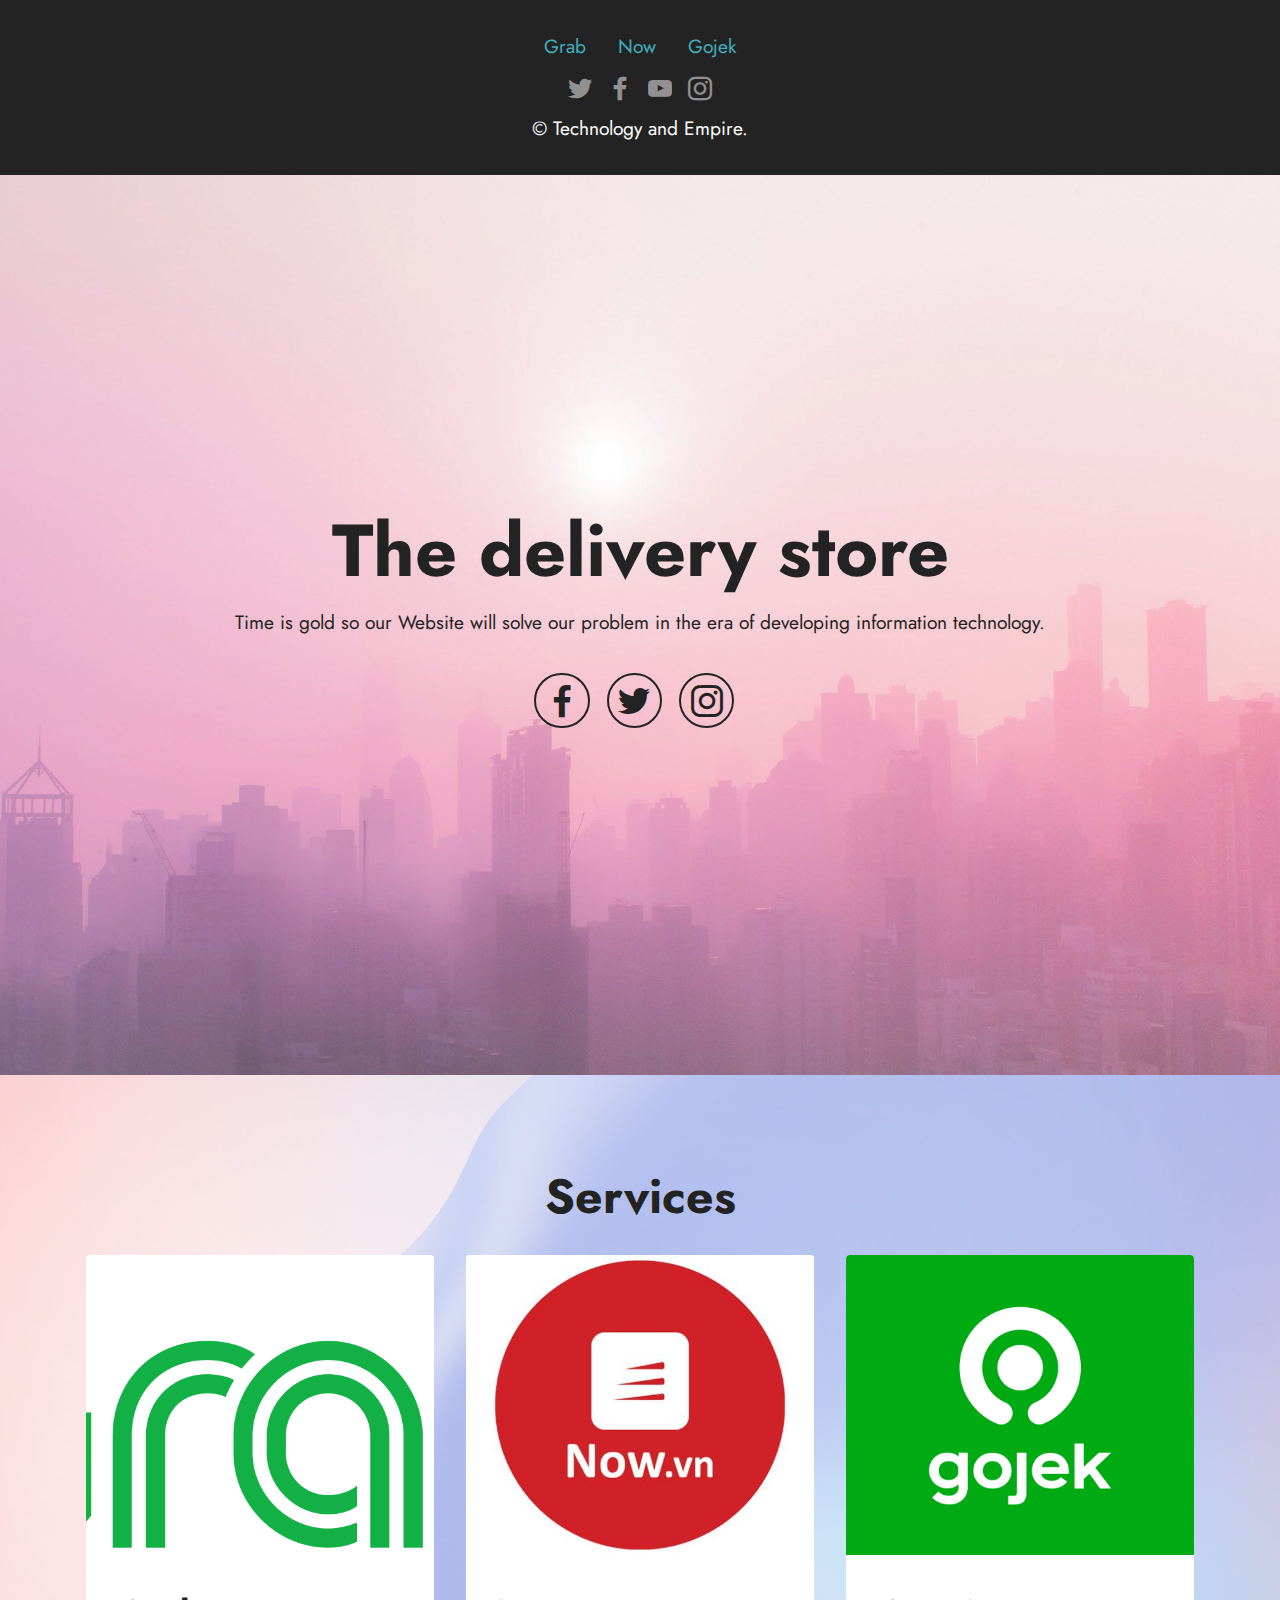
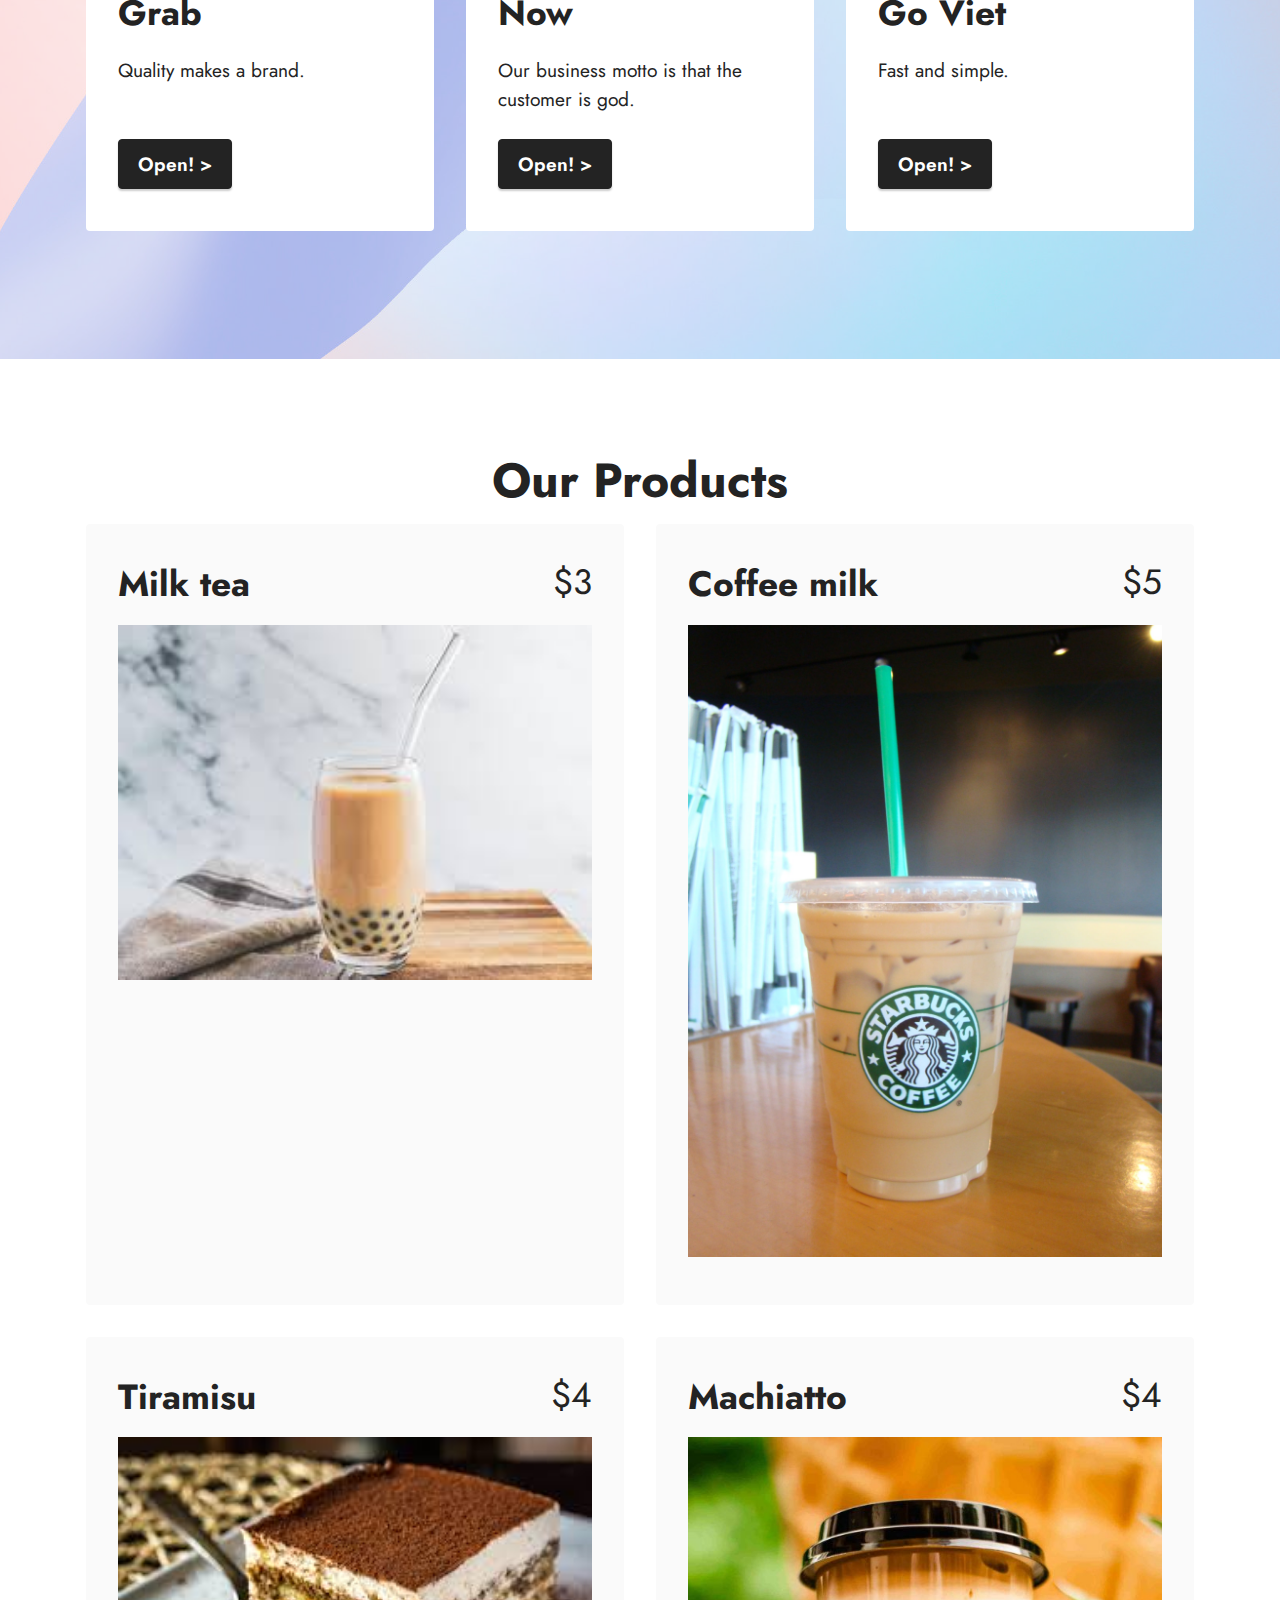
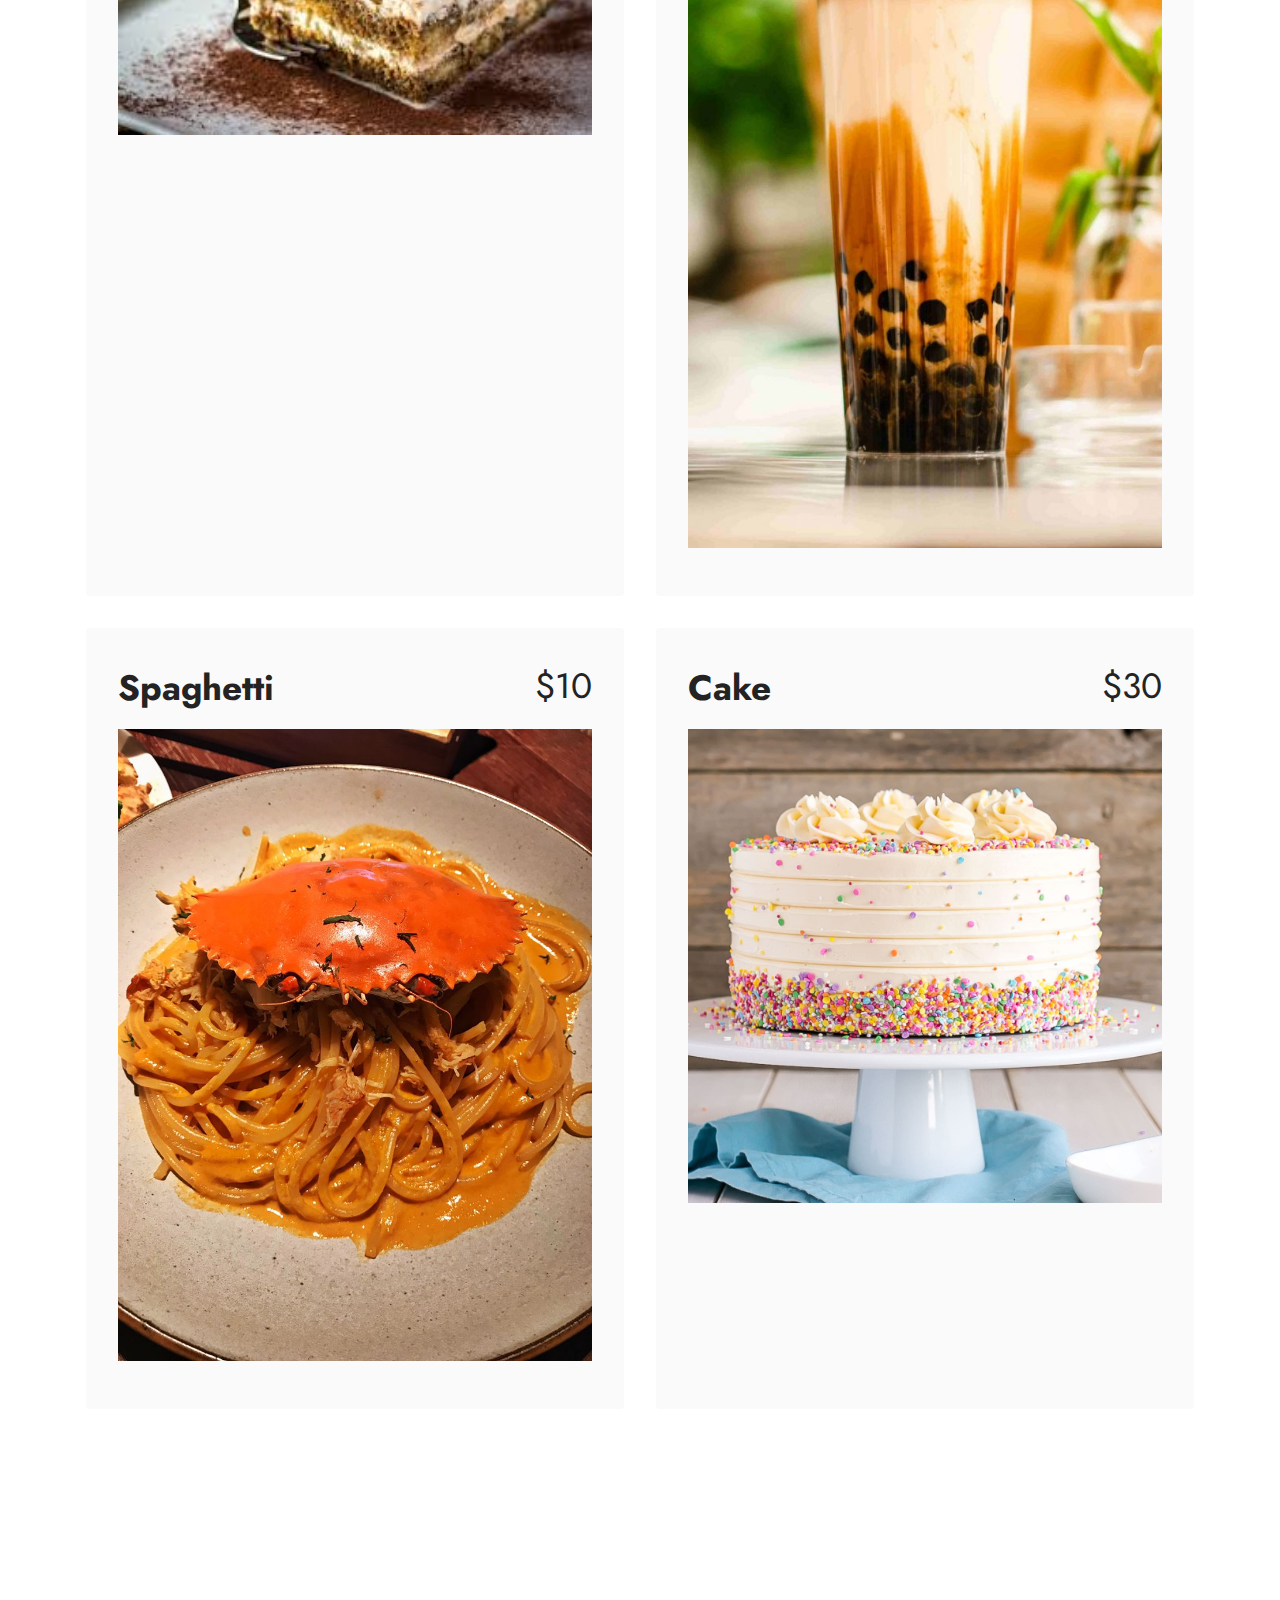
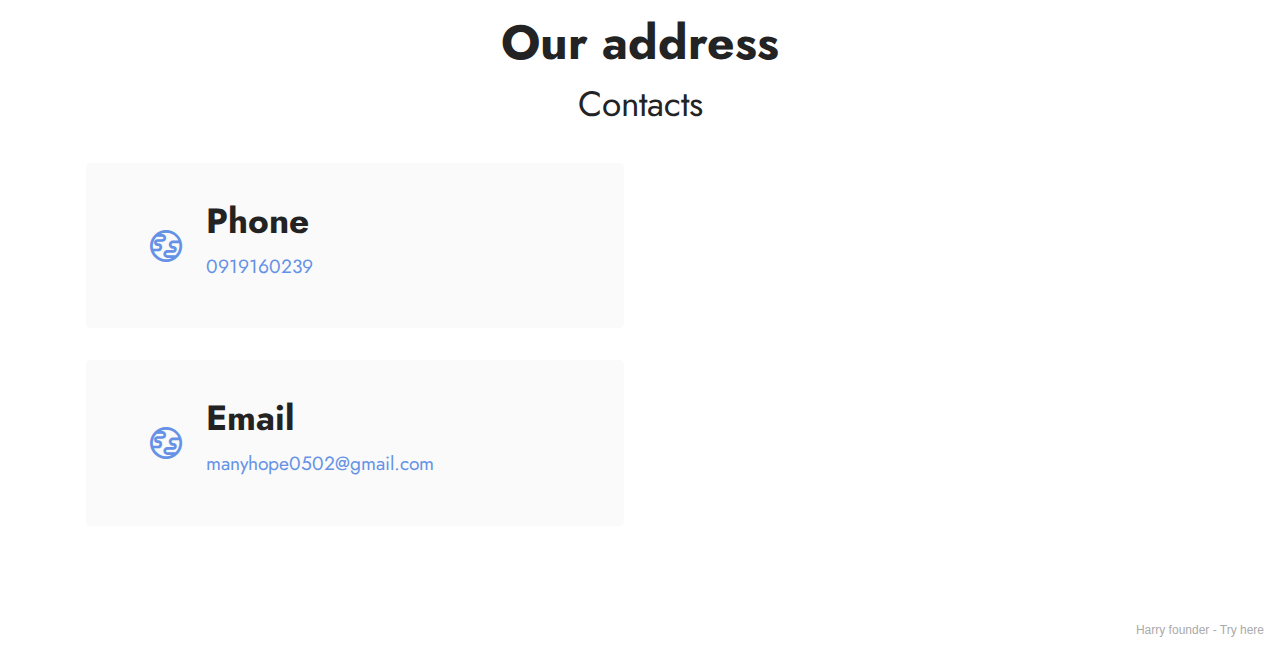
==== commit 76c879b9: "new changes" ====
--- a/index.html
+++ b/index.html
@@ -10,7 +10,7 @@
   <meta name="description" content="">
   
   
-  <title>Home</title>
+  <title>Happy lives</title>
   <link rel="stylesheet" href="assets/web/assets/mobirise-icons2/mobirise2.css">
   <link rel="stylesheet" href="assets/tether/tether.min.css">
   <link rel="stylesheet" href="assets/bootstrap/css/bootstrap.min.css">
@@ -27,37 +27,6 @@
 </head>
 <body>
   
-  <section class="menu cid-s48OLK6784" once="menu" id="menu1-h">
-    
-    <nav class="navbar navbar-dropdown navbar-fixed-top navbar-expand-lg">
-        <div class="container">
-            <div class="navbar-brand">
-                <span class="navbar-logo">
-                    <a href="https://mobiri.se">
-                        <img src="assets/images/logo.png" alt="Mobirise" style="height: 3.8rem;">
-                    </a>
-                </span>
-                <span class="navbar-caption-wrap"><a class="navbar-caption text-black display-7" href="https://mobiri.se">Brand Name</a></span>
-            </div>
-            <button class="navbar-toggler" type="button" data-toggle="collapse" data-target="#navbarSupportedContent" aria-controls="navbarNavAltMarkup" aria-expanded="false" aria-label="Toggle navigation">
-                <div class="hamburger">
-                    <span></span>
-                    <span></span>
-                    <span></span>
-                    <span></span>
-                </div>
-            </button>
-            <div class="collapse navbar-collapse" id="navbarSupportedContent">
-                <ul class="navbar-nav nav-dropdown nav-right" data-app-modern-menu="true"><li class="nav-item"><a class="nav-link link text-black display-4" href="https://mobirise.com">Menu Item 1</a></li>
-                    <li class="nav-item"><a class="nav-link link text-black display-4" href="https://mobirise.com">
-                            Menu Item 2</a></li></ul>
-                
-                
-            </div>
-        </div>
-    </nav>
-
-</section>
 
 <section class="footer3 cid-s48P1Icc8J" once="footers" id="footer3-i">
 
@@ -74,7 +43,7 @@
                     
                     
                     
-                <li class="foot-menu-item mbr-fonts-style display-7"><a href="https://mobirise.com/help/" class="text-success">Help Center</a></li><li class="foot-menu-item mbr-fonts-style display-7"><a href="http://forums.mobirise.com/" class="text-success">Mobirise Forums</a></li><li class="foot-menu-item mbr-fonts-style display-7"><a href="https://mobirise.com/" class="text-success">Mobirise.com</a></li></ul>
+                <li class="foot-menu-item mbr-fonts-style display-7"><a href="https://www.grab.com/vn/en/food/" class="text-success">Grab </a></li><li class="foot-menu-item mbr-fonts-style display-7"><a href="https://www.now.vn/" class="text-success">Now</a></li><li class="foot-menu-item mbr-fonts-style display-7"><a href="https://www.gojek.com/vn/gofood/" class="text-success">Gojek</a></li></ul>
             </div>
             <div class="row social-row">
                 <div class="social-list align-right pb-2">
@@ -104,7 +73,7 @@
             </div>
             <div class="row row-copirayt">
                 <p class="mbr-text mb-0 mbr-fonts-style mbr-white align-center display-7">
-                    © Copyright 2020 Mobirise. All Rights Reserved.
+                    © Technology and Empire.
                 </p>
             </div>
         </div>
@@ -120,11 +89,10 @@
     <div class="align-center container">
         <div class="row justify-content-center">
             <div class="col-12 col-lg-10">
-                <h1 class="mbr-section-title mbr-fonts-style mb-3 display-1"><strong>Attractive landing pages</strong></h1>
+                <h1 class="mbr-section-title mbr-fonts-style mb-3 display-1"><strong>The delivery store</strong></h1>
                 
                 <p class="mbr-text mbr-fonts-style mb-3 display-7">
-                    Mobirise is a free offline app for Windows and Mac to easily create small/medium websites, landing
-                    pages, portfolios. 3500+ beautiful website blocks, templates and themes help you to start easily.
+                    Time is gold so our Website will solve our problem in the era of developing information technology.
                 </p>
                 
                 <div class="social-row display-7 mt-5">
@@ -151,64 +119,6 @@
     </div>
 </section>
 
-<section class="features3 cid-siAZRKsqKq" id="features3-q">
-    
-    
-    <div class="container">
-        <div class="mbr-section-head">
-            <h4 class="mbr-section-title mbr-fonts-style align-center mb-0 display-2">
-                <strong>Features</strong></h4>
-            
-        </div>
-        <div class="row mt-4">
-            <div class="item features-image сol-12 col-md-6 col-lg-4">
-                <div class="item-wrapper">
-                    <div class="item-img">
-                        <img src="assets/images/features1.jpg">
-                    </div>
-                    <div class="item-content">
-                        <h5 class="item-title mbr-fonts-style display-7"><strong>No Coding</strong></h5>
-                        
-                        <p class="mbr-text mbr-fonts-style mt-3 display-7">Mobirise is an easy website builder. Just
-                            drop site elements to your page, add content and style it to look the way you like.</p>
-                    </div>
-                    <div class="mbr-section-btn item-footer mt-2"><a href="" class="btn btn-primary item-btn display-7" target="_blank">Learn More
-                            &gt;</a></div>
-                </div>
-            </div>
-            <div class="item features-image сol-12 col-md-6 col-lg-4">
-                <div class="item-wrapper">
-                    <div class="item-img">
-                        <img src="assets/images/features2.jpg">
-                    </div>
-                    <div class="item-content">
-                        <h5 class="item-title mbr-fonts-style display-7"><strong>Mobile Friendly</strong></h5>
-                        
-                        <p class="mbr-text mbr-fonts-style mt-3 display-7">You don't have to code to create your own
-                            site. Select one of available themes in the Mobirise Site Maker.</p>
-                    </div>
-                    <div class="mbr-section-btn item-footer mt-2"><a href="" class="btn btn-primary item-btn display-7" target="_blank">Learn More
-                            &gt;</a></div>
-                </div>
-            </div>
-            <div class="item features-image сol-12 col-md-6 col-lg-4">
-                <div class="item-wrapper">
-                    <div class="item-img">
-                        <img src="assets/images/features3.jpg">
-                    </div>
-                    <div class="item-content">
-                        <h5 class="item-title mbr-fonts-style display-7"><strong>Unique Styles</strong></h5>
-                        
-                        <p class="mbr-text mbr-fonts-style mt-3 display-7">Select the theme that suits you. Each theme
-                            in the Mobirise Website Software contains a set of unique blocks.<br></p>
-                    </div>
-                    <div class="mbr-section-btn item-footer mt-2"><a href="" class="btn btn-primary item-btn display-7" target="_blank">Learn More
-                            &gt;</a></div>
-                </div>
-            </div>
-        </div>
-    </div>
-</section>
 
 <section class="features4 cid-siAZSItTWg" id="features4-r">
     
@@ -223,41 +133,37 @@
             <div class="item features-image сol-12 col-md-6 col-lg-4">
                 <div class="item-wrapper">
                     <div class="item-img">
-                        <img src="assets/images/product2.jpg" alt="" title="">
+                        <img src="Grab_(application)_logo.png" alt="" title="">
                     </div>
                     <div class="item-content">
-                        <h5 class="item-title mbr-fonts-style display-5"><strong>Design</strong></h5>
-                        <h6 class="item-subtitle mbr-fonts-style mt-1 display-7">Website Design</h6>
-                        <p class="mbr-text mbr-fonts-style mt-3 display-7">Mobirise is an easy website builder. Just drop site elements to your page, add content and style it to look the way you like.</p>
-                    </div>
-                    <div class="mbr-section-btn item-footer mt-2"><a href="" class="btn item-btn btn-black display-7" target="_blank">Start Now &gt;</a></div>
+                        <h5 class="item-title mbr-fonts-style display-5"><strong>Grab</strong></h5>
+                        <p class="mbr-text mbr-fonts-style mt-3 display-7">Quality makes a brand.</p>
+                    </div>
+                    <div class="mbr-section-btn item-footer mt-2"><a href="" class="btn item-btn btn-black display-7" target="_blank">Open! &gt;</a></div>
                 </div>
             </div>
             <div class="item features-image сol-12 col-md-6 col-lg-4">
                 <div class="item-wrapper">
                     <div class="item-img">
-                        <img src="assets/images/product3.jpg" alt="" title="">
+                        <img src="Now_logo.jpg" alt="" title="">
                     </div>
                     <div class="item-content">
-                        <h5 class="item-title mbr-fonts-style display-5"><strong>Programming</strong></h5>
-                        <h6 class="item-subtitle mbr-fonts-style mt-1 display-7">
-                            HTML/CSS Coding</h6>
-                        <p class="mbr-text mbr-fonts-style mt-3 display-7">You don't have to code to create your own site. Select one of available themes in the Mobirise Site Maker.</p>
-                    </div>
-                    <div class="mbr-section-btn item-footer mt-2"><a href="" class="btn item-btn btn-black display-7" target="_blank">Start Now &gt;</a></div>
+                        <h5 class="item-title mbr-fonts-style display-5"><strong>Now</strong></h5>
+                        <p class="mbr-text mbr-fonts-style mt-3 display-7">Our business motto is that the customer is god.</p>
+                    </div>
+                    <div class="mbr-section-btn item-footer mt-2"><a href="" class="btn item-btn btn-black display-7" target="_blank">Open! &gt;</a></div>
                 </div>
             </div>
             <div class="item features-image сol-12 col-md-6 col-lg-4">
                 <div class="item-wrapper">
                     <div class="item-img">
-                        <img src="assets/images/product1.jpg" alt="" title="">
+                        <img src="abcd.jpg" alt="" title="">
                     </div>
                     <div class="item-content">
-                        <h5 class="item-title mbr-fonts-style display-5"><strong>Branding</strong></h5>
-                        <h6 class="item-subtitle mbr-fonts-style mt-1 display-7">Creating Your Brand</h6>
-                        <p class="mbr-text mbr-fonts-style mt-3 display-7">Select the theme that suits you. Each theme in the Mobirise Website Software contains a set of unique blocks.<br></p>
-                    </div>
-                    <div class="mbr-section-btn item-footer mt-2"><a href="" class="btn item-btn btn-black display-7" target="_blank">Start Now &gt;</a></div>
+                        <h5 class="item-title mbr-fonts-style display-5"><strong>Go Viet</strong></h5>
+                        <p class="mbr-text mbr-fonts-style mt-3 display-7">Fast and simple.<br></p>
+                    </div>
+                    <div class="mbr-section-btn item-footer mt-2"><a href="" class="btn item-btn btn-black display-7" target="_blank">Open! &gt;</a></div>
                 </div>
             </div>
             
@@ -281,94 +187,88 @@
                 <div class="card-wrapper">
                     <div class="top-line">
                         <h6 class="card-title mbr-fonts-style display-5">
-                            <strong>Special Issue</strong>
-                        </h6>
-                        <p class="mbr-text cost mbr-fonts-style display-5">$39</p>
-                    </div>
-                    <div class="bottom-line">
-                        <p class="mbr-text mbr-fonts-style display-7">
-                            All sites you create with the Mobirise web builder are mobile-friendly natively. No special
-                            actions required. For your commercial and non-profit projects.
-                        </p>
-                    </div>
-                </div>
-            </div>
-            <div class="card col-12 col-md-6">
-                <div class="card-wrapper">
-                    <div class="top-line">
-                        <h6 class="card-title mbr-fonts-style display-5">
-                            <strong>Special Issue</strong>
-                        </h6>
-                        <p class="mbr-text cost mbr-fonts-style display-5">$49</p>
-                    </div>
-                    <div class="bottom-line">
-                        <p class="mbr-text mbr-fonts-style display-7">
-                            All sites you create with the Mobirise web builder are mobile-friendly natively. No special
-                            actions required. For your commercial and non-profit projects.
-                        </p>
-                    </div>
-                </div>
-            </div>
-            <div class="card col-12 col-md-6">
-                <div class="card-wrapper">
-                    <div class="top-line">
-                        <h6 class="card-title mbr-fonts-style display-5">
-                            <strong>Special Issue</strong>
-                        </h6>
-                        <p class="mbr-text cost mbr-fonts-style display-5">$39</p>
-                    </div>
-                    <div class="bottom-line">
-                        <p class="mbr-text mbr-fonts-style display-7">
-                            All sites you create with the Mobirise web builder are mobile-friendly natively. No special
-                            actions required. For your commercial and non-profit projects.
-                        </p>
-                    </div>
-                </div>
-            </div>
-            <div class="card col-12 col-md-6">
-                <div class="card-wrapper">
-                    <div class="top-line">
-                        <h6 class="card-title mbr-fonts-style display-5">
-                            <strong>Special Issue</strong>
-                        </h6>
-                        <p class="mbr-text cost mbr-fonts-style display-5">$49</p>
-                    </div>
-                    <div class="bottom-line">
-                        <p class="mbr-text mbr-fonts-style display-7">
-                            All sites you create with the Mobirise web builder are mobile-friendly natively. No special
-                            actions required. For your commercial and non-profit projects.
-                        </p>
-                    </div>
-                </div>
-            </div>
-            <div class="card col-12 col-md-6">
-                <div class="card-wrapper">
-                    <div class="top-line">
-                        <h6 class="card-title mbr-fonts-style display-5">
-                            <strong>Special Issue</strong>
-                        </h6>
-                        <p class="mbr-text cost mbr-fonts-style display-5">$39</p>
-                    </div>
-                    <div class="bottom-line">
-                        <p class="mbr-text mbr-fonts-style display-7">
-                            All sites you create with the Mobirise web builder are mobile-friendly natively. No special
-                            actions required. For your commercial and non-profit projects.
-                        </p>
-                    </div>
-                </div>
-            </div>
-            <div class="card col-12 col-md-6">
-                <div class="card-wrapper">
-                    <div class="top-line">
-                        <h6 class="card-title mbr-fonts-style display-5">
-                            <strong>Special Issue</strong>
-                        </h6>
-                        <p class="mbr-text cost mbr-fonts-style display-5">$49</p>
-                    </div>
-                    <div class="bottom-line">
-                        <p class="mbr-text mbr-fonts-style display-7">
-                            All sites you create with the Mobirise web builder are mobile-friendly natively. No special
-                            actions required. For your commercial and non-profit projects.
+                            <strong>Milk tea</strong>
+                        </h6>
+                        <p class="mbr-text cost mbr-fonts-style display-5">$3</p>
+                    </div>
+                    <div class="bottom-line">
+                        <p class="mbr-text mbr-fonts-style display-7">
+                            <img src="sweet.jpg"
+                        </p>
+                    </div>
+                </div>
+            </div>
+            <div class="card col-12 col-md-6">
+                <div class="card-wrapper">
+                    <div class="top-line">
+                        <h6 class="card-title mbr-fonts-style display-5">
+                            <strong>Coffee milk</strong>
+                        </h6>
+                        <p class="mbr-text cost mbr-fonts-style display-5">$5</p>
+                    </div>
+                    <div class="bottom-line">
+                        <p class="mbr-text mbr-fonts-style display-7">
+                            <img src="Iced-Coffee-Milk.jpg"
+                        </p>
+                    </div>
+                </div>
+            </div>
+            <div class="card col-12 col-md-6">
+                <div class="card-wrapper">
+                    <div class="top-line">
+                        <h6 class="card-title mbr-fonts-style display-5">
+                            <strong>Tiramisu</strong>
+                        </h6>
+                        <p class="mbr-text cost mbr-fonts-style display-5">$4</p>
+                    </div>
+                    <div class="bottom-line">
+                        <p class="mbr-text mbr-fonts-style display-7">
+                            <img src="Tiramisu.jpg" alt="">
+                        </p>
+                    </div>
+                </div>
+            </div>
+            <div class="card col-12 col-md-6">
+                <div class="card-wrapper">
+                    <div class="top-line">
+                        <h6 class="card-title mbr-fonts-style display-5">
+                            <strong>Machiatto</strong>
+                        </h6>
+                        <p class="mbr-text cost mbr-fonts-style display-5">$4</p>
+                    </div>
+                    <div class="bottom-line">
+                        <p class="mbr-text mbr-fonts-style display-7">
+                            <img src="brown-sugar-royal-milk-tea.jpg"
+                        </p>
+                    </div>
+                </div>
+            </div>
+            <div class="card col-12 col-md-6">
+                <div class="card-wrapper">
+                    <div class="top-line">
+                        <h6 class="card-title mbr-fonts-style display-5">
+                            <strong>Spaghetti</strong>
+                        </h6>
+                        <p class="mbr-text cost mbr-fonts-style display-5">$10</p>
+                    </div>
+                    <div class="bottom-line">
+                        <p class="mbr-text mbr-fonts-style display-7">
+                            <img src="994bc3fe266370205d735b5a7026e1a1.jpeg"
+                        </p>
+                    </div>
+                </div>
+            </div>
+            <div class="card col-12 col-md-6">
+                <div class="card-wrapper">
+                    <div class="top-line">
+                        <h6 class="card-title mbr-fonts-style display-5">
+                            <strong>Cake</strong>
+                        </h6>
+                        <p class="mbr-text cost mbr-fonts-style display-5">$30</p>
+                    </div>
+                    <div class="bottom-line">
+                        <p class="mbr-text mbr-fonts-style display-7">
+                            <img src="vanilla-cake-thumb.jpg"
                         </p>
                     </div>
                 </div>
@@ -390,10 +290,10 @@
     <div class="container">
         <div class="mbr-section-head">
             <h3 class="mbr-section-title mbr-fonts-style align-center mb-0 display-2">
-                <strong>Contacts</strong>
+                <strong>Our address</strong>
             </h3>
             <h4 class="mbr-section-subtitle mbr-fonts-style align-center mb-0 mt-2 display-5">
-                Contacts Subtitle
+                Contacts
             </h4>
         </div>
         <div class="row justify-content-center mt-4">
@@ -407,7 +307,7 @@
                             <strong>Phone</strong>
                         </h6>
                         <p class="mbr-text mbr-fonts-style display-7">
-                            <a href="tel:+12345678910" class="text-primary">0 (800) 123 45 67</a>
+                            <a href="tel:+12345678910" class="text-primary">0919160239</a>
                         </p>
                     </div>
                 </div>
@@ -420,17 +320,17 @@
                             <strong>Email</strong>
                         </h6>
                         <p class="mbr-text mbr-fonts-style display-7">
-                            <a href="mailto:info@site.com" class="text-primary">info@site.com</a>
+                            <a href="mailto:info@site.com" class="text-primary">manyhope0502@gmail.com</a>
                         </p>
                     </div>
                 </div>
             </div>
             <div class="map-wrapper col-12 col-md-6">
-                <div class="google-map"><iframe frameborder="0" style="border:0" src="https://www.google.com/maps/embed/v1/place?key=AIzaSyCNveGQ9bfpKFwWzQLLftrR9hNiHwdqQG8&amp;q=350 5th Ave, New York, NY 10118" allowfullscreen=""></iframe></div>
-            </div>
-        </div>
-    </div>
-</section><section style="background-color: #fff; font-family: -apple-system, BlinkMacSystemFont, 'Segoe UI', 'Roboto', 'Helvetica Neue', Arial, sans-serif; color:#aaa; font-size:12px; padding: 0; align-items: center; display: flex;"><a href="https://mobirise.site/w" style="flex: 1 1; height: 3rem; padding-left: 1rem;"></a><p style="flex: 0 0 auto; margin:0; padding-right:1rem;">Create your own site - <a href="https://mobirise.site/v" style="color:#aaa;">Try here</a></p></section><script src="assets/web/assets/jquery/jquery.min.js"></script>  <script src="assets/popper/popper.min.js"></script>  <script src="assets/tether/tether.min.js"></script>  <script src="assets/bootstrap/js/bootstrap.min.js"></script>  <script src="assets/smoothscroll/smooth-scroll.js"></script>  <script src="assets/dropdown/js/nav-dropdown.js"></script>  <script src="assets/dropdown/js/navbar-dropdown.js"></script>  <script src="assets/touchswipe/jquery.touch-swipe.min.js"></script>  <script src="assets/theme/js/script.js"></script>  
+                <div class="google-map"><iframe src="https://www.google.com/maps/embed?pb=!1m18!1m12!1m3!1d3920.0637443733335!2d106.69088691436963!3d10.729566992353323!2m3!1f0!2f0!3f0!3m2!1i1024!2i768!4f13.1!3m3!1m2!1s0x31752fbea5fe3db1%3A0xfae94aca5709003f!2sRMIT%20University%20Vietnam%2C%20Saigon%20South%20campus!5e0!3m2!1sen!2s!4v1607577853444!5m2!1sen!2s" width="600" height="450" frameborder="0" style="border:0;" allowfullscreen="" aria-hidden="false" tabindex="0"></iframe>
+            </div>
+        </div>
+    </div>
+</section><section style="background-color: #fff; font-family: -apple-system, BlinkMacSystemFont, 'Segoe UI', 'Roboto', 'Helvetica Neue', Arial, sans-serif; color:#aaa; font-size:12px; padding: 0; align-items: center; display: flex;"><a href="https://mobirise.site/w" style="flex: 1 1; height: 3rem; padding-left: 1rem;"></a><p style="flex: 0 0 auto; margin:0; padding-right:1rem;">Harry founder - <a href="https://mobirise.site/v" style="color:#aaa;">Try here</a></p></section><script src="assets/web/assets/jquery/jquery.min.js"></script>  <script src="assets/popper/popper.min.js"></script>  <script src="assets/tether/tether.min.js"></script>  <script src="assets/bootstrap/js/bootstrap.min.js"></script>  <script src="assets/smoothscroll/smooth-scroll.js"></script>  <script src="assets/dropdown/js/nav-dropdown.js"></script>  <script src="assets/dropdown/js/navbar-dropdown.js"></script>  <script src="assets/touchswipe/jquery.touch-swipe.min.js"></script>  <script src="assets/theme/js/script.js"></script>  
   
   
 </body>
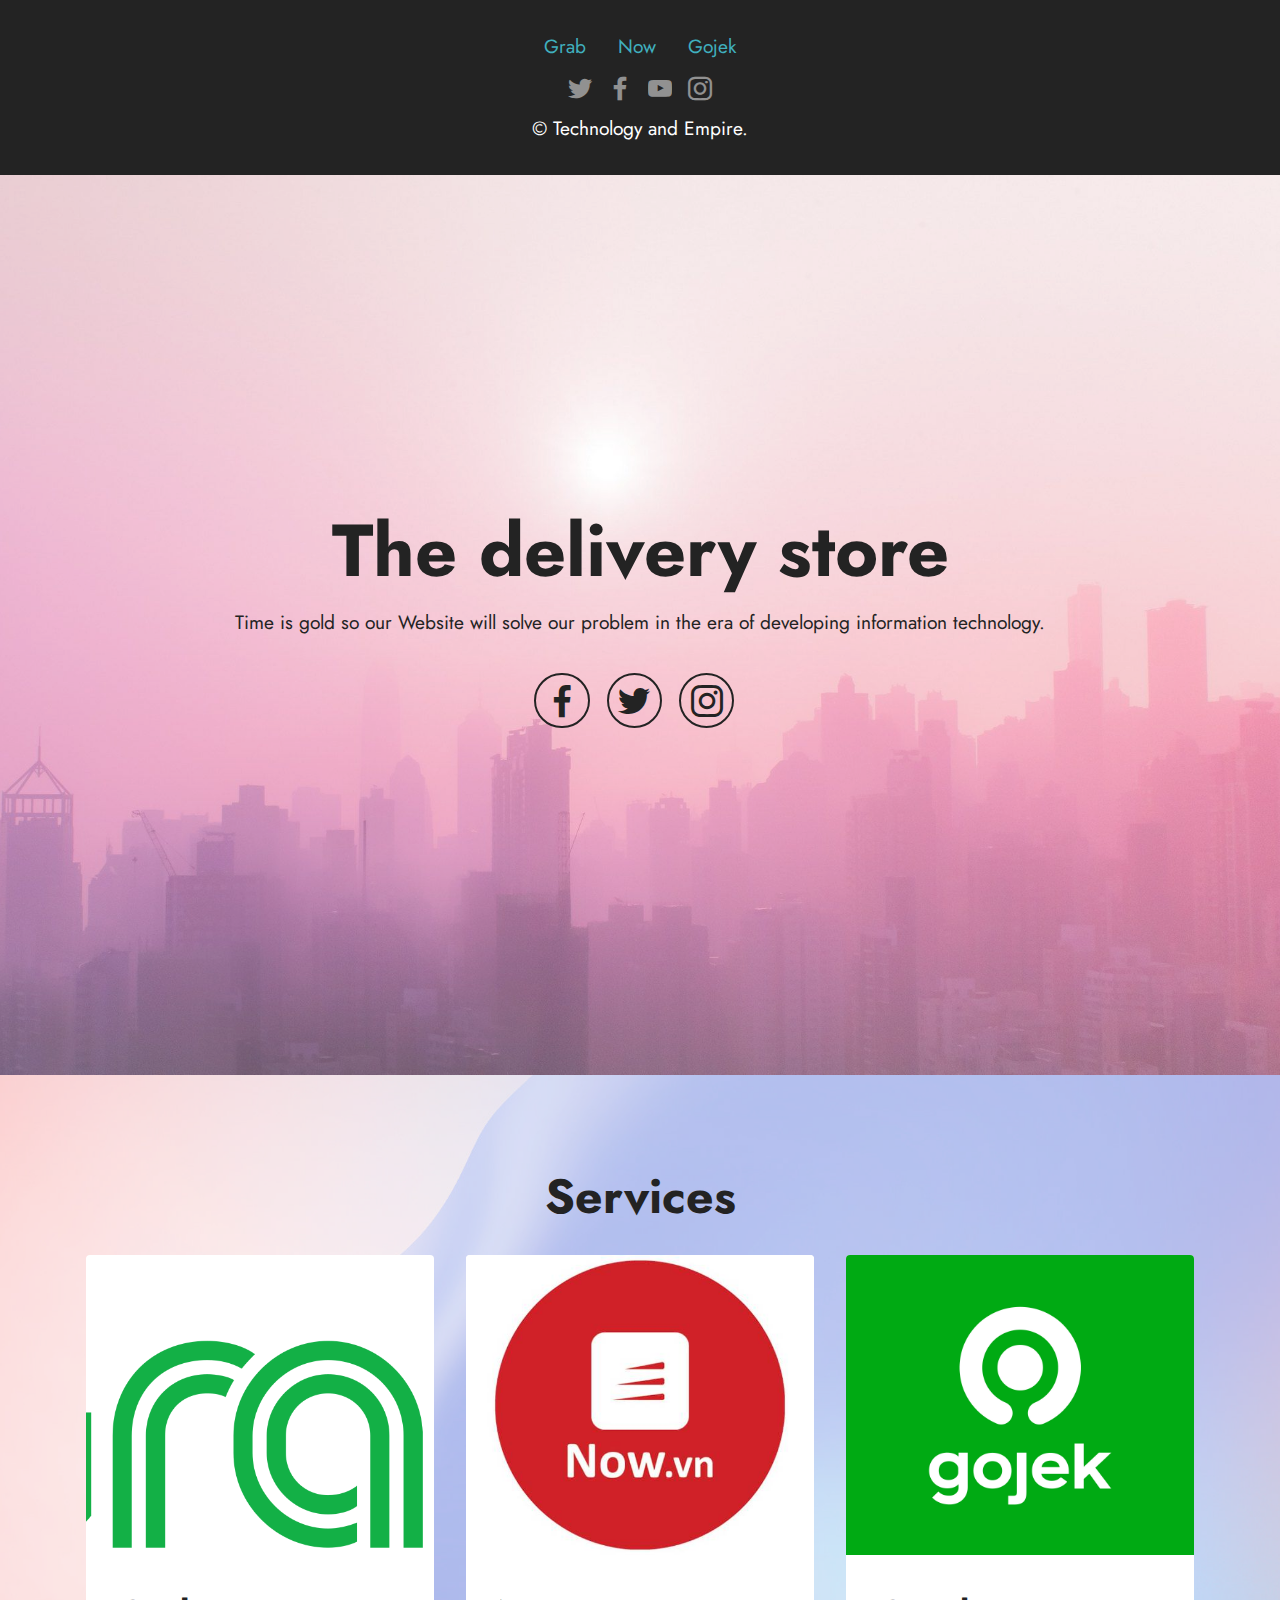
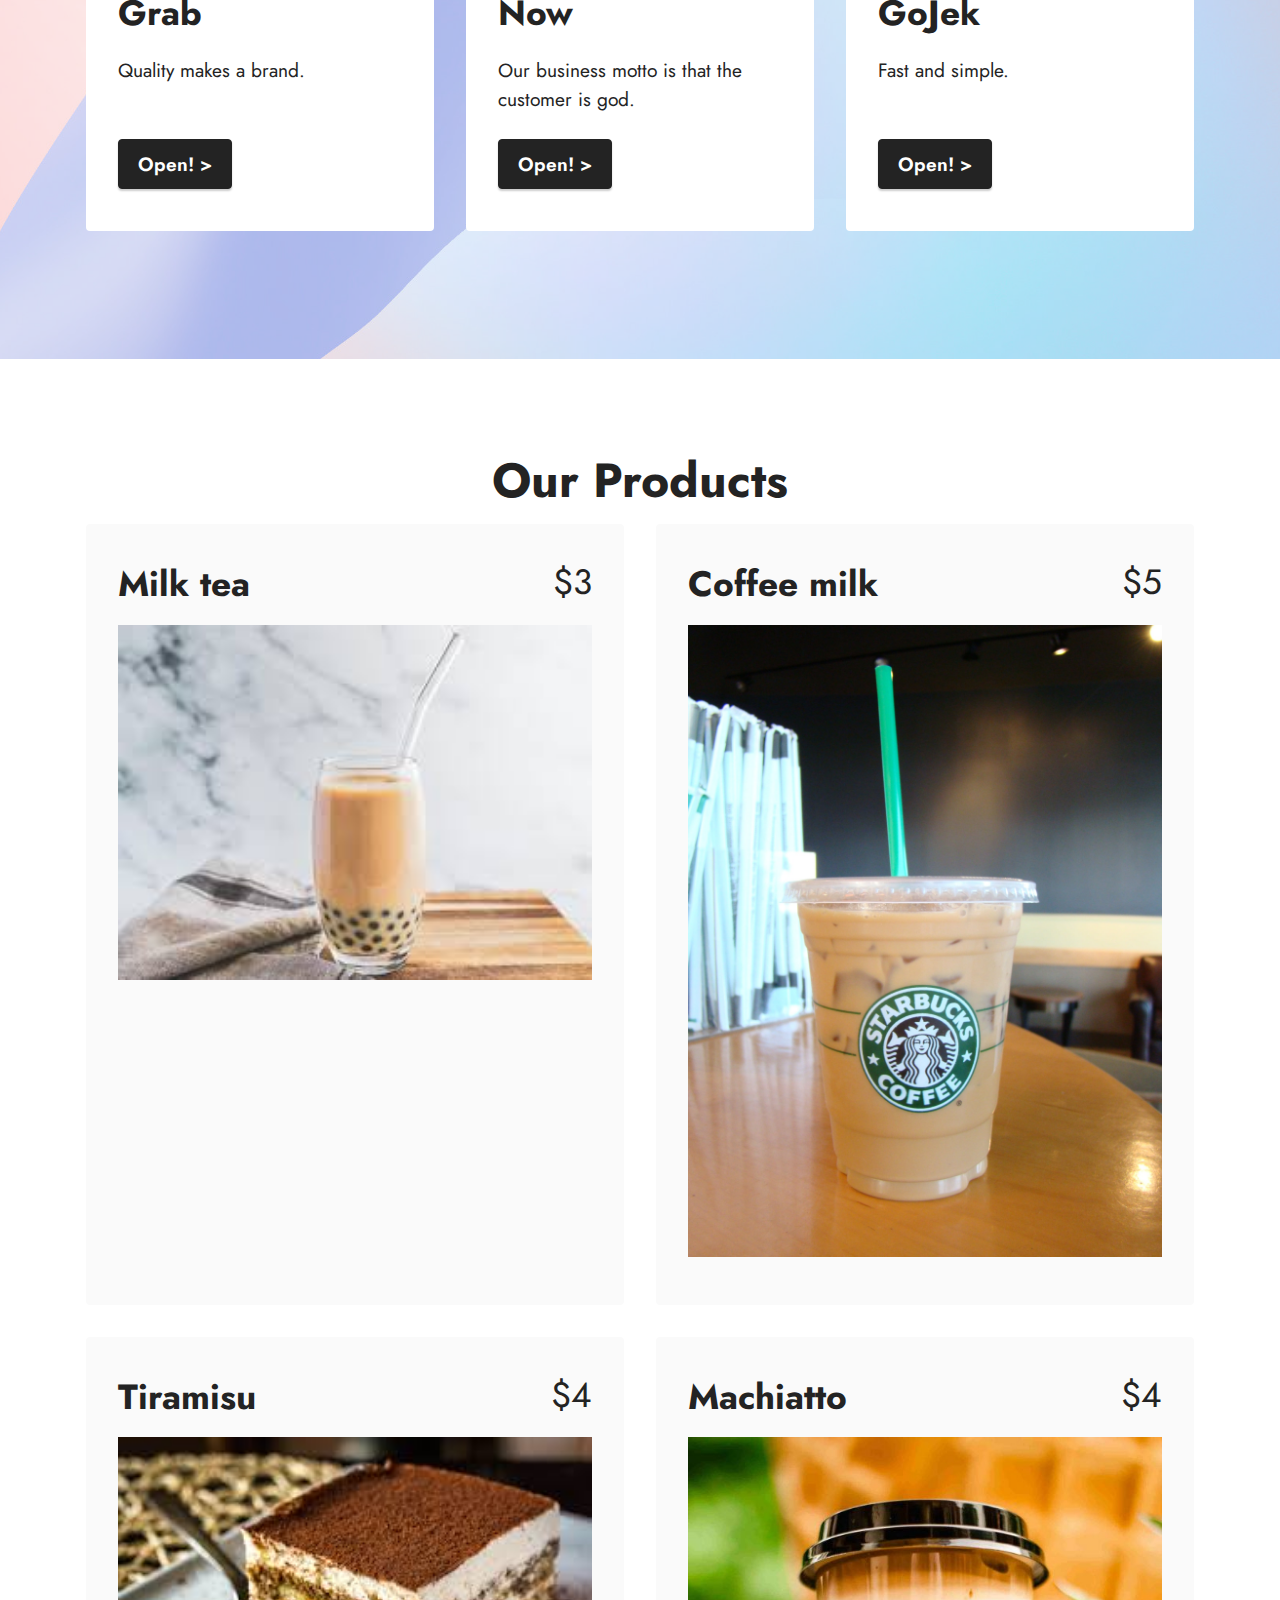
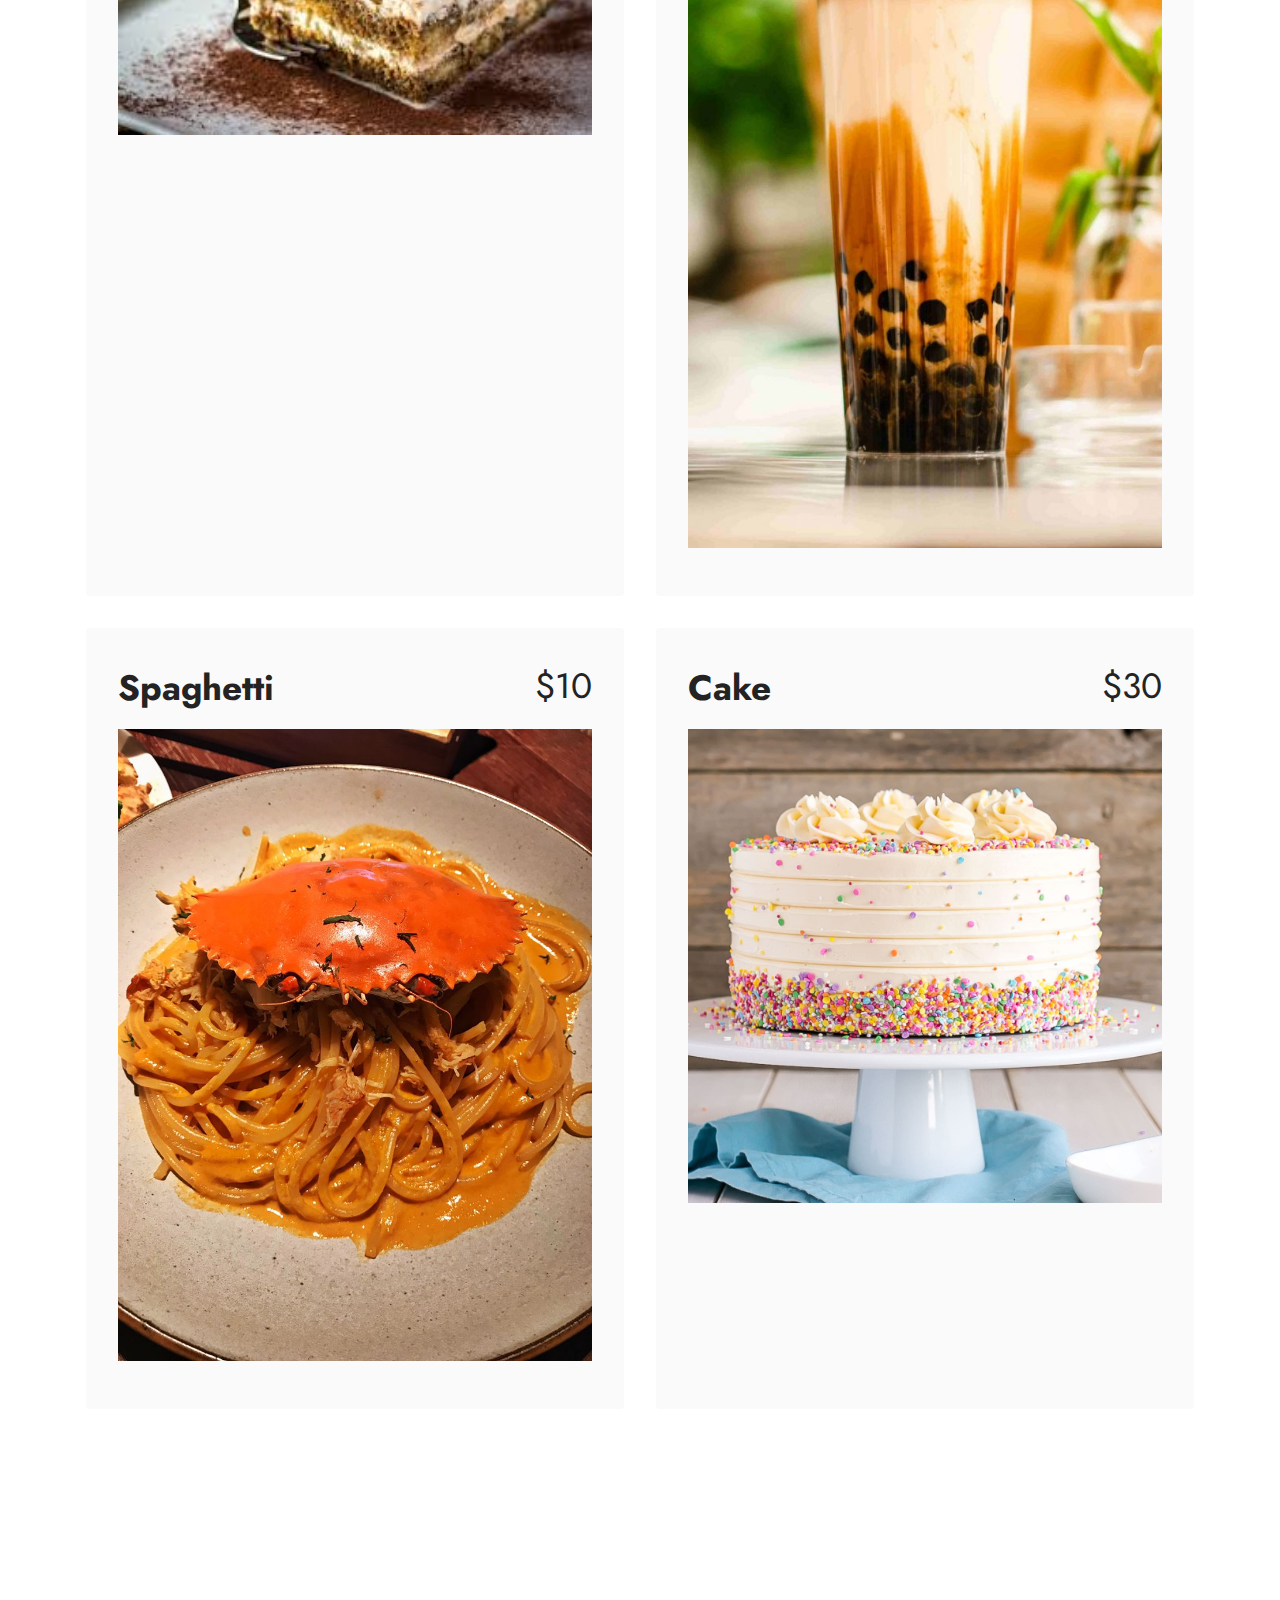
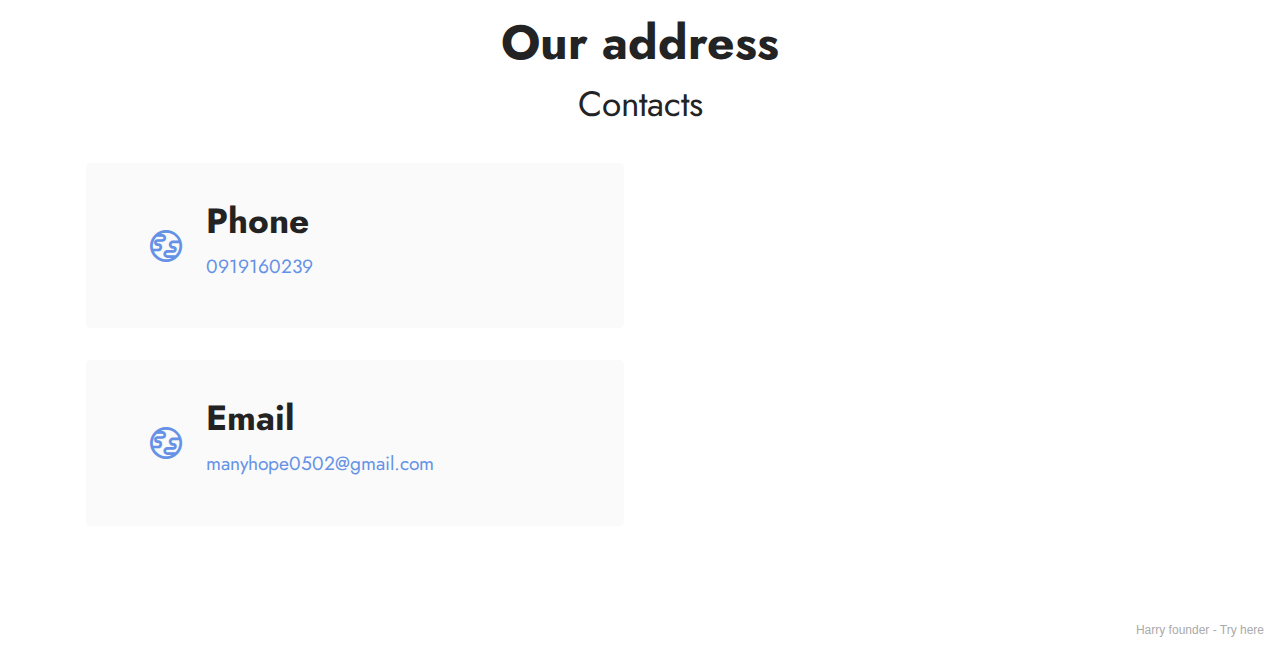
==== commit 82d36811: "new changes" ====
--- a/index.html
+++ b/index.html
@@ -139,7 +139,7 @@
                         <h5 class="item-title mbr-fonts-style display-5"><strong>Grab</strong></h5>
                         <p class="mbr-text mbr-fonts-style mt-3 display-7">Quality makes a brand.</p>
                     </div>
-                    <div class="mbr-section-btn item-footer mt-2"><a href="" class="btn item-btn btn-black display-7" target="_blank">Open! &gt;</a></div>
+                    <div class="mbr-section-btn item-footer mt-2"><a href="https://www.grab.com/vn/food/" class="btn item-btn btn-black display-7" target="_blank">Open! &gt;</a></div>
                 </div>
             </div>
             <div class="item features-image сol-12 col-md-6 col-lg-4">
@@ -151,7 +151,7 @@
                         <h5 class="item-title mbr-fonts-style display-5"><strong>Now</strong></h5>
                         <p class="mbr-text mbr-fonts-style mt-3 display-7">Our business motto is that the customer is god.</p>
                     </div>
-                    <div class="mbr-section-btn item-footer mt-2"><a href="" class="btn item-btn btn-black display-7" target="_blank">Open! &gt;</a></div>
+                    <div class="mbr-section-btn item-footer mt-2"><a href="https://www.now.vn/" class="btn item-btn btn-black display-7" target="_blank">Open! &gt;</a></div>
                 </div>
             </div>
             <div class="item features-image сol-12 col-md-6 col-lg-4">
@@ -160,10 +160,10 @@
                         <img src="abcd.jpg" alt="" title="">
                     </div>
                     <div class="item-content">
-                        <h5 class="item-title mbr-fonts-style display-5"><strong>Go Viet</strong></h5>
+                        <h5 class="item-title mbr-fonts-style display-5"><strong>GoJek</strong></h5>
                         <p class="mbr-text mbr-fonts-style mt-3 display-7">Fast and simple.<br></p>
                     </div>
-                    <div class="mbr-section-btn item-footer mt-2"><a href="" class="btn item-btn btn-black display-7" target="_blank">Open! &gt;</a></div>
+                    <div class="mbr-section-btn item-footer mt-2"><a href="https://www.gojek.com/vn/gofood/" class="btn item-btn btn-black display-7" target="_blank">Open! &gt;</a></div>
                 </div>
             </div>
             
